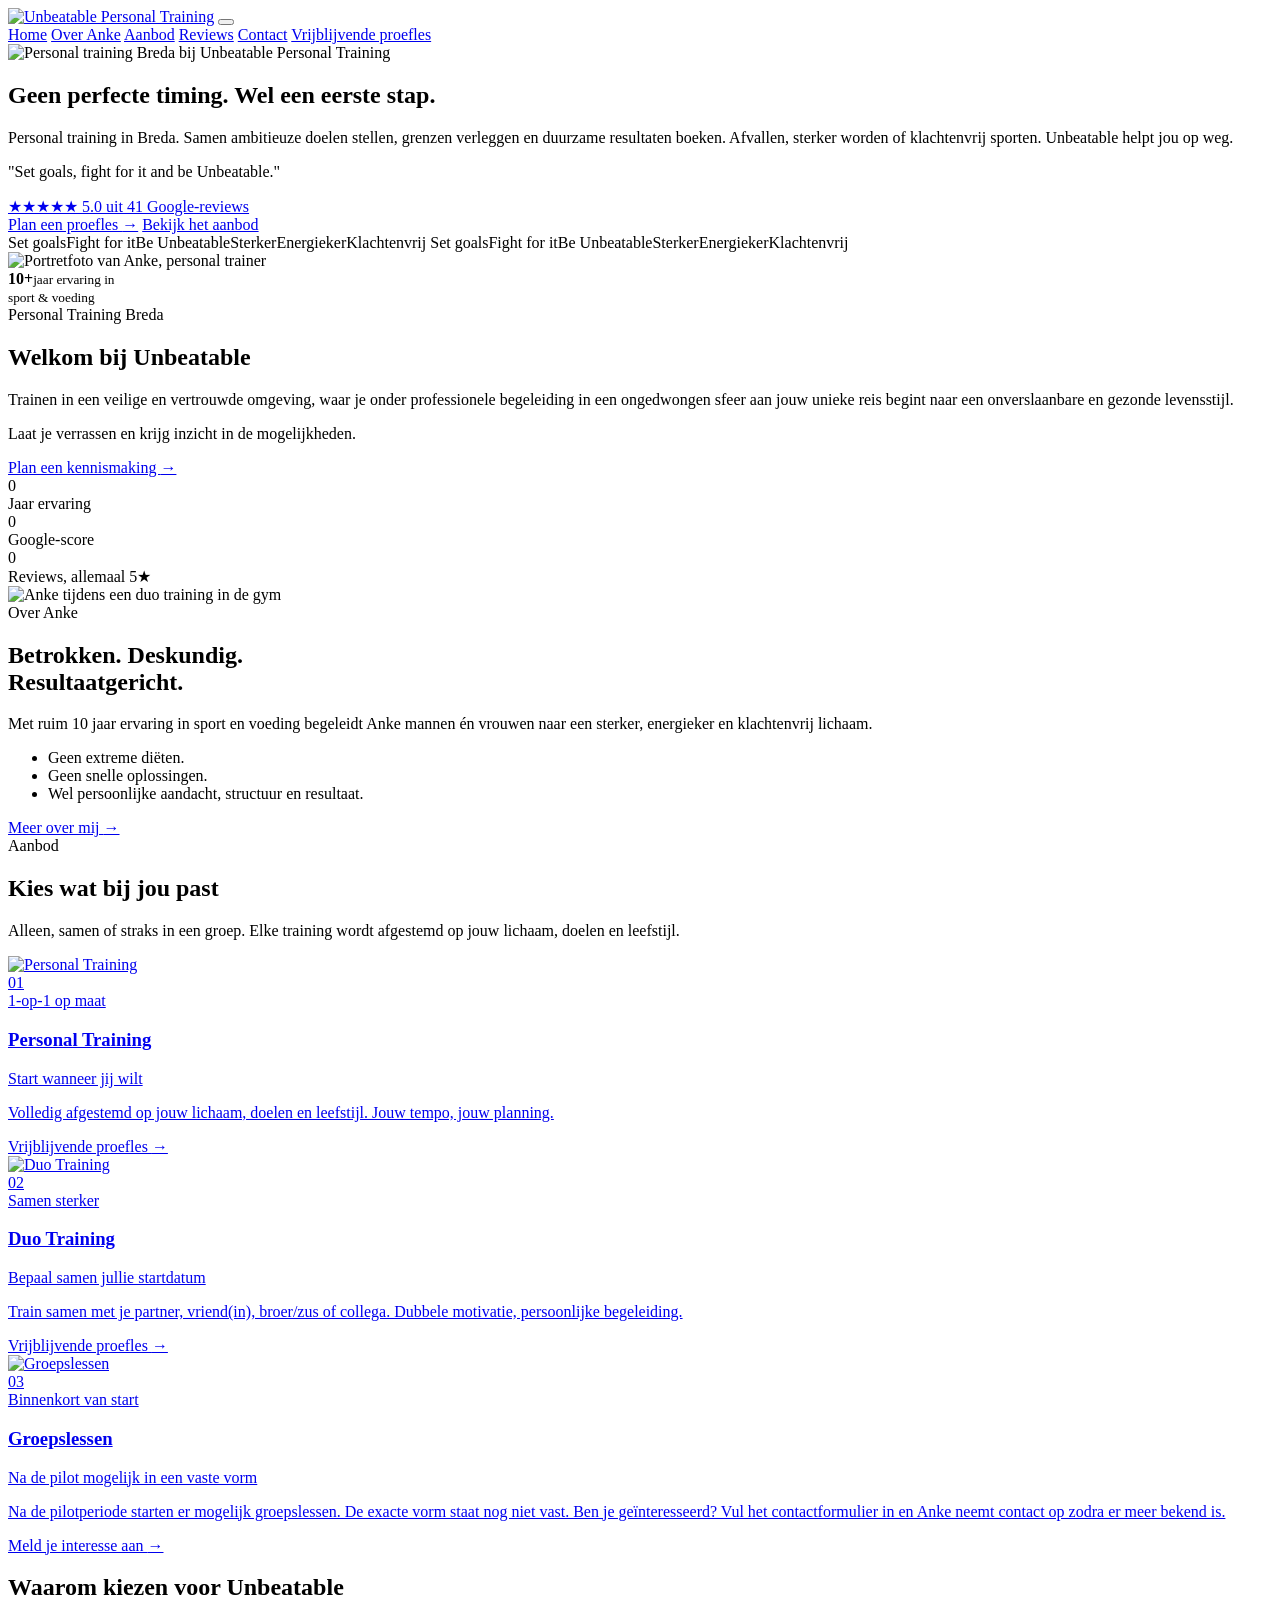
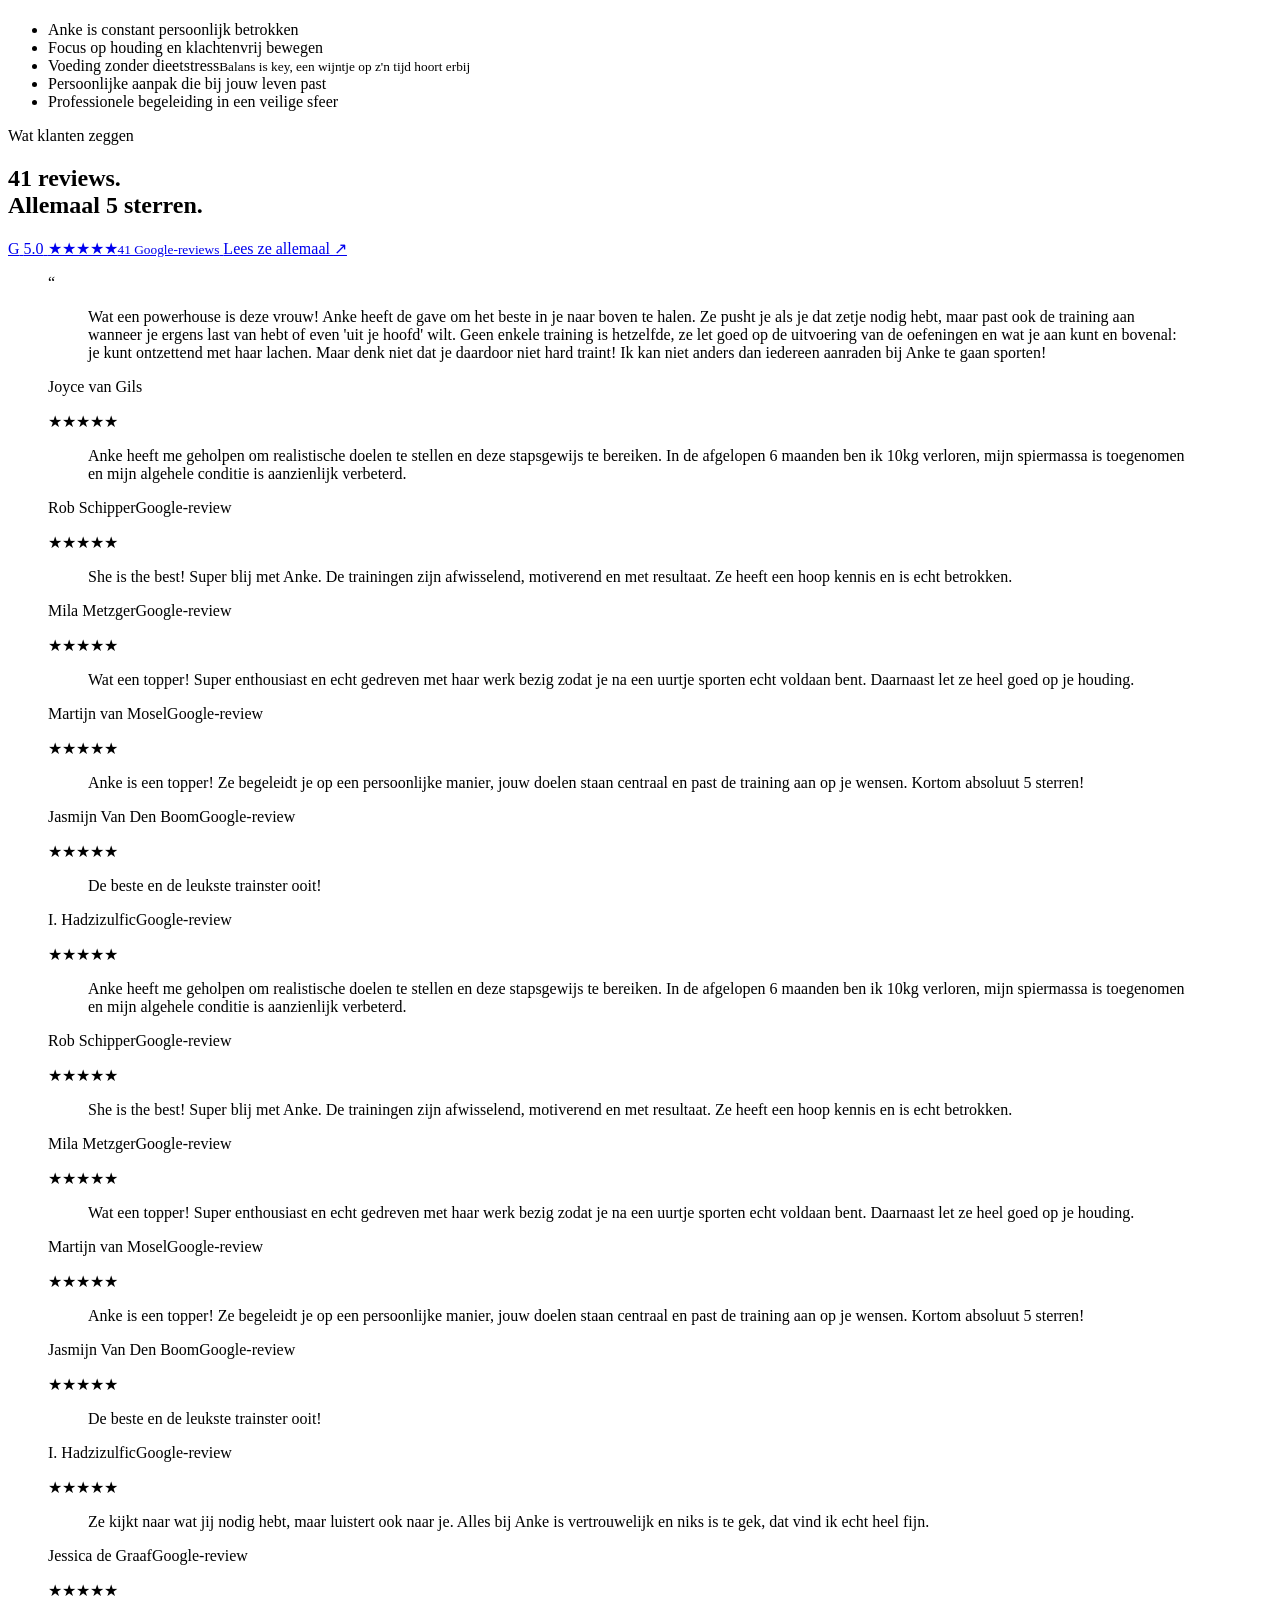
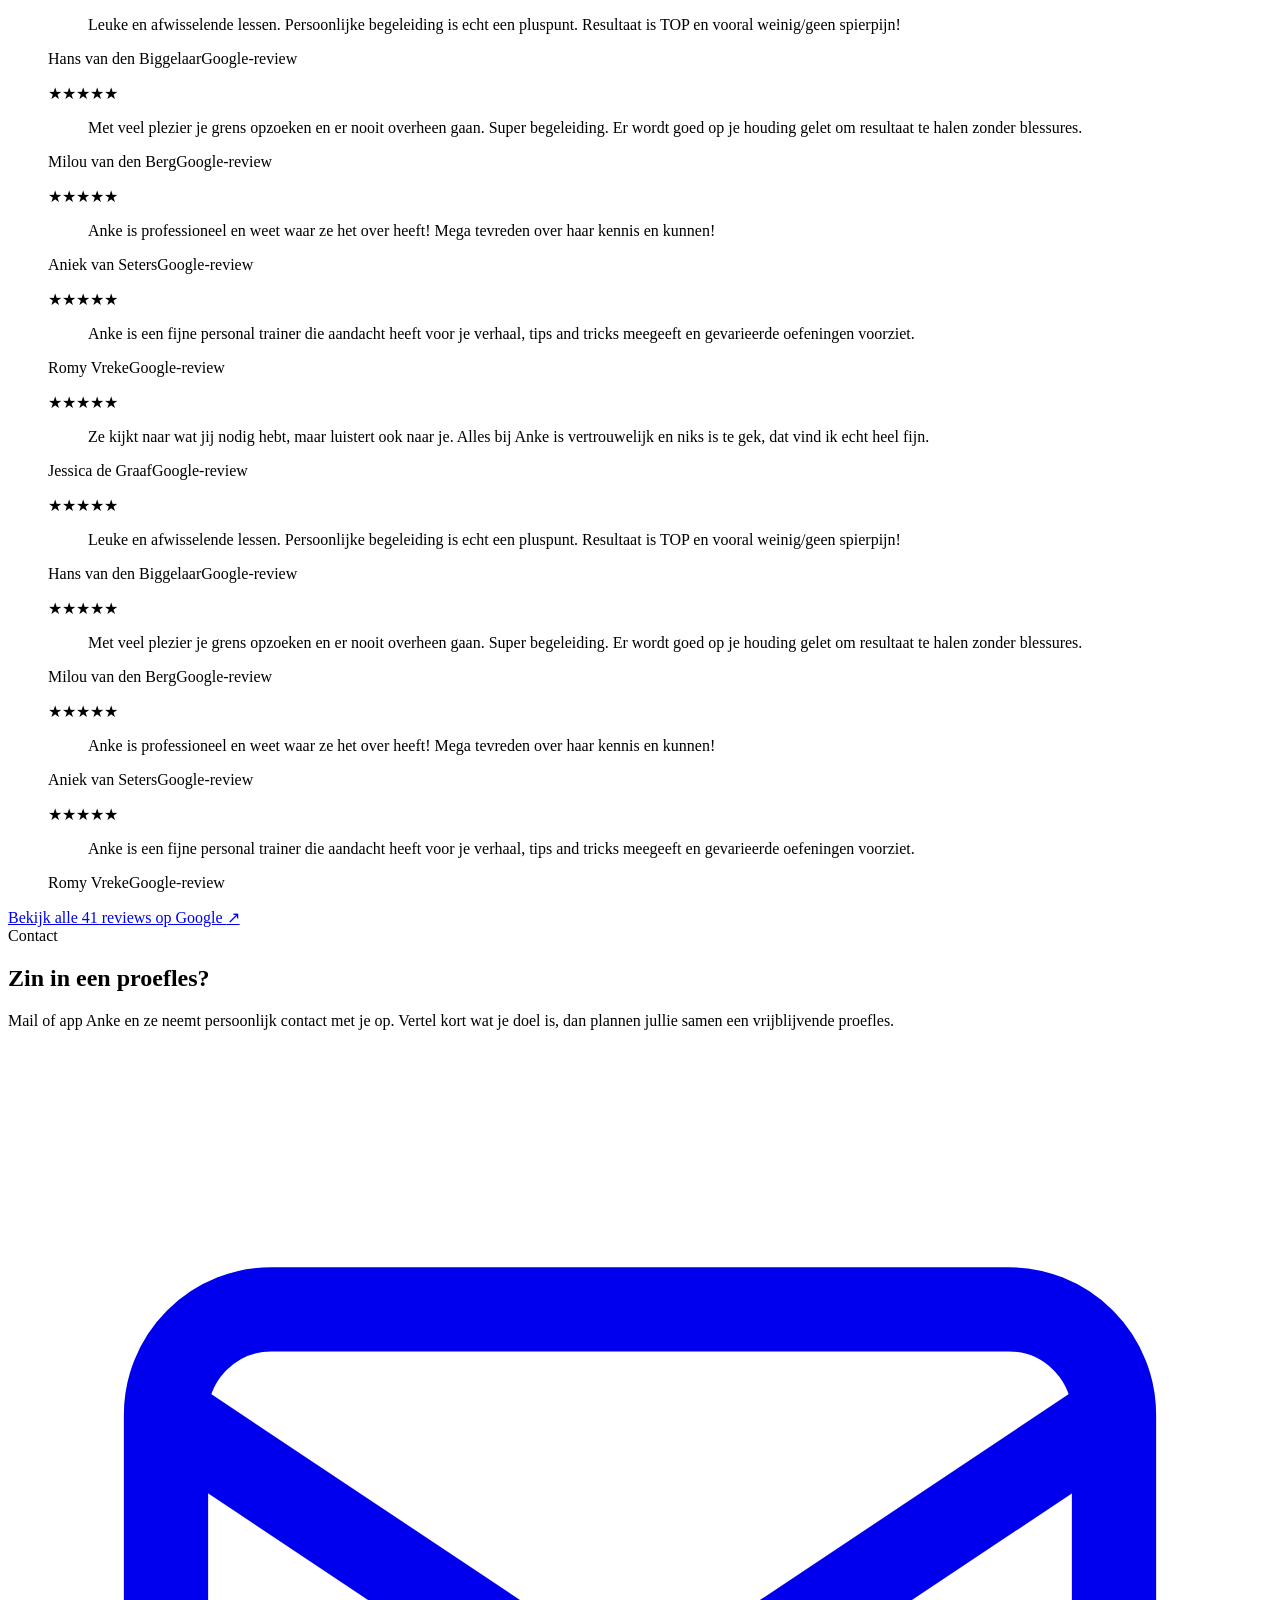
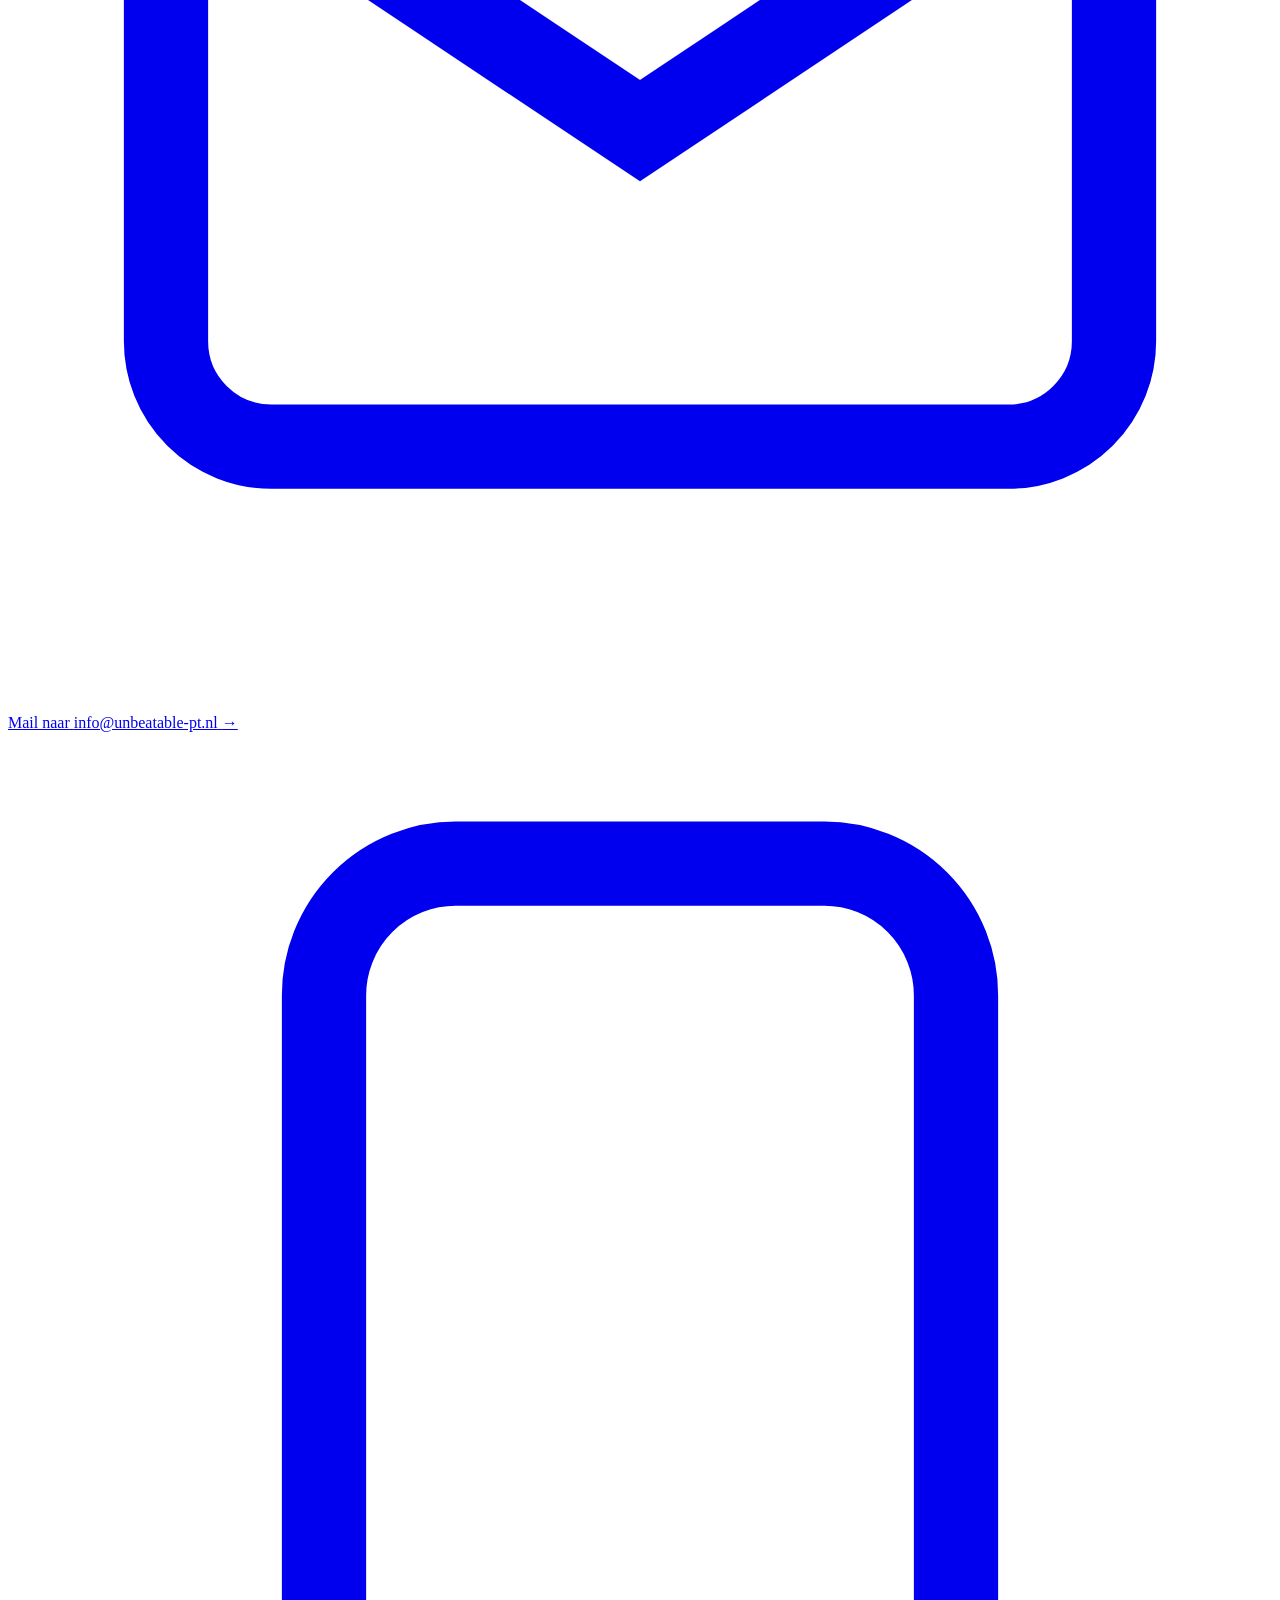
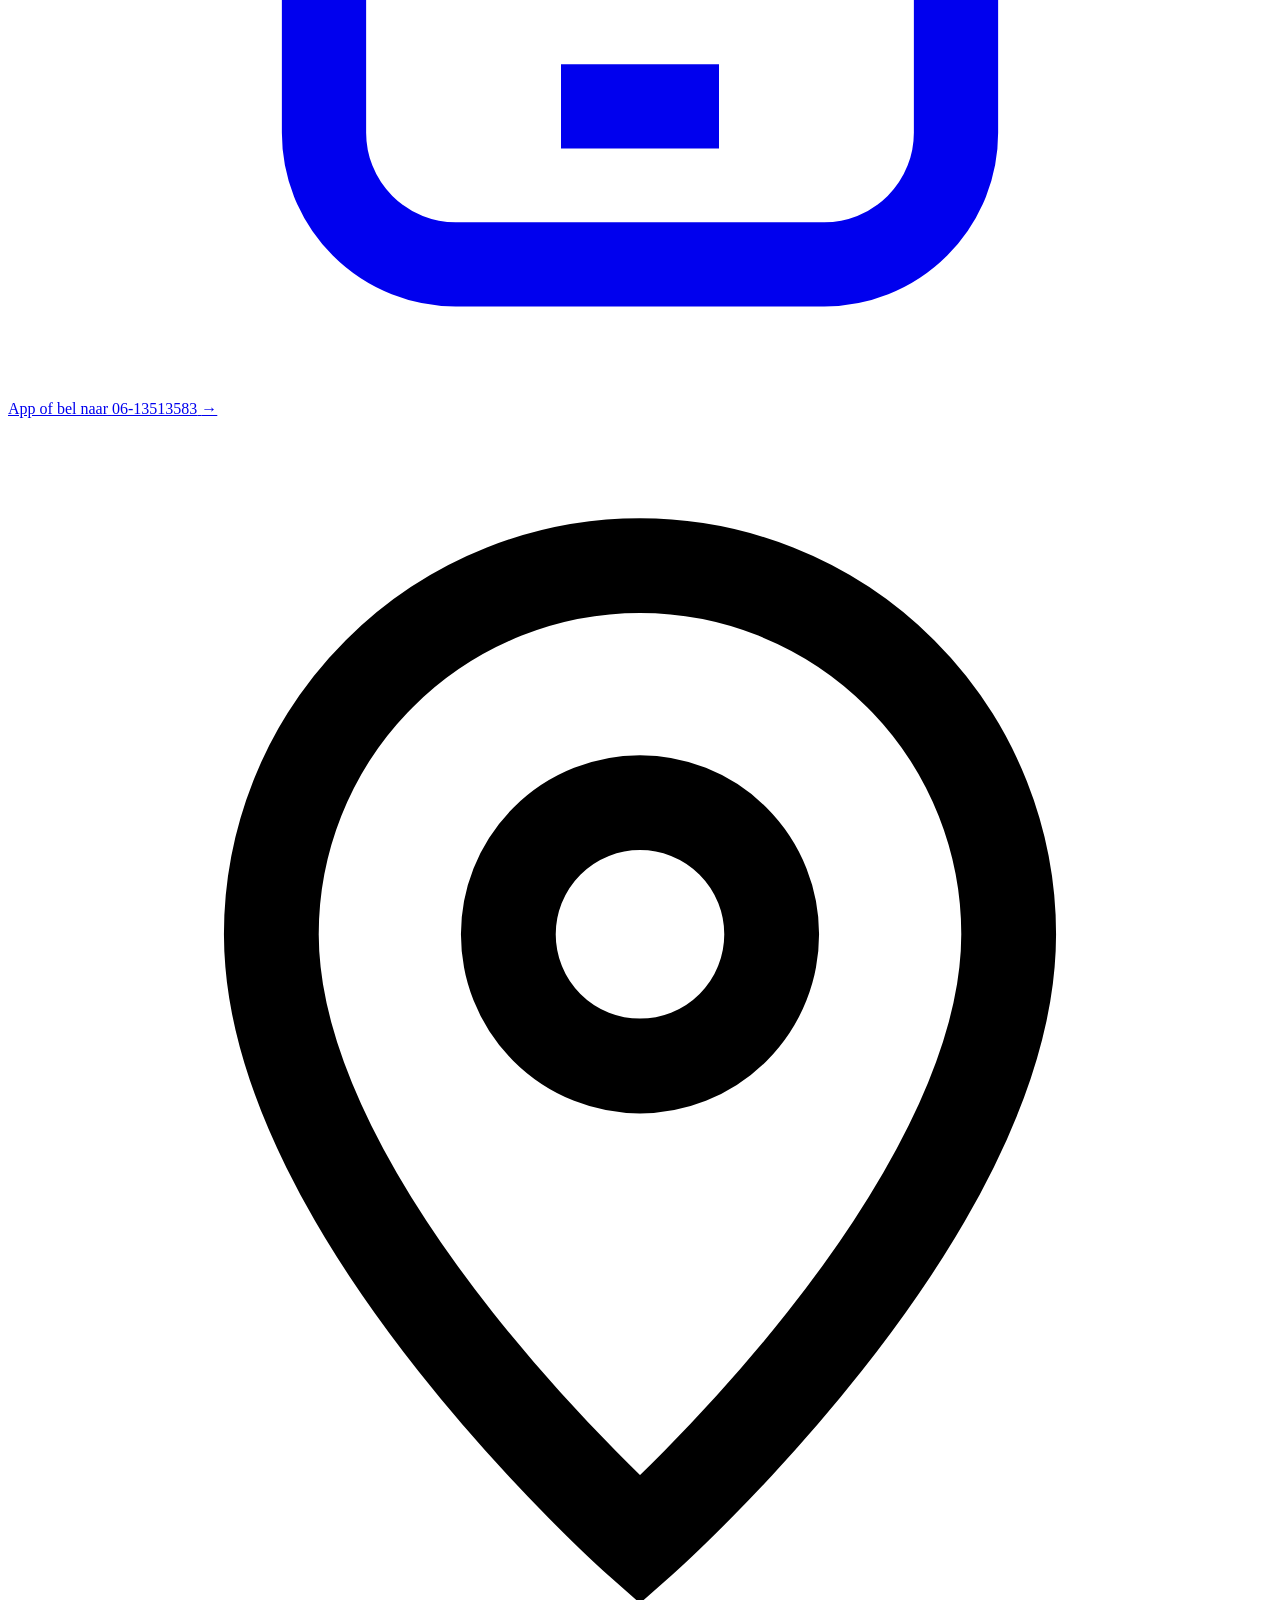
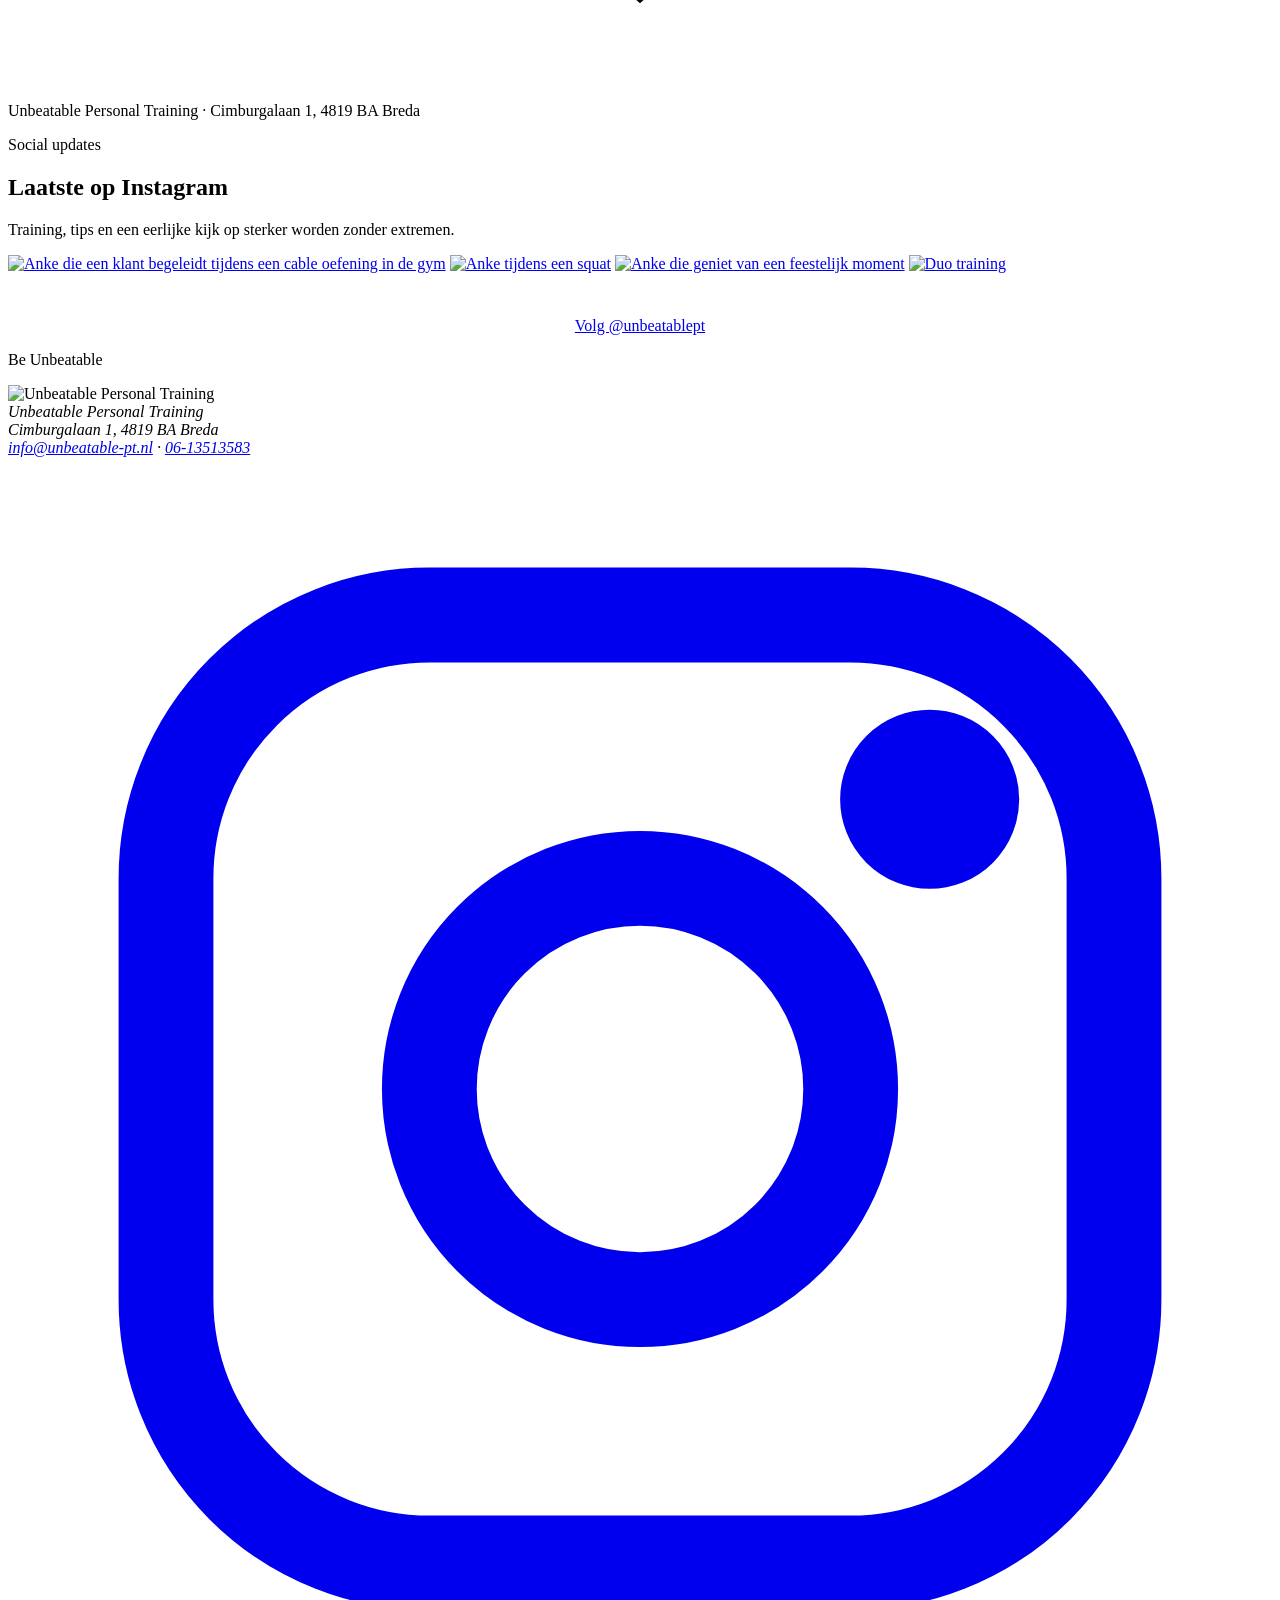
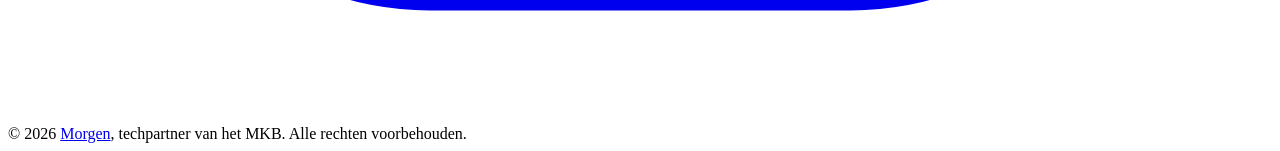
==== index.html @ 2d78e93b "Nieuwe website: HTML-versie van unbeatable-pt.nl" ====
<!doctype html>
<html lang="nl">
<head>
  <meta charset="utf-8">
  <meta name="viewport" content="width=device-width, initial-scale=1">
  <title>Unbeatable | Personal Training Breda</title>
  <meta name="description" content="Persoonlijke begeleiding voor mensen die sterker, energieker en klachtenvrij willen leven. Ontdek personal training bij Anke – Unbeatable PT.">
  <meta property="og:title" content="Unbeatable | Personal Training Breda">
  <meta property="og:description" content="Persoonlijke begeleiding voor mensen die sterker, energieker en klachtenvrij willen leven. Ontdek personal training bij Anke – Unbeatable PT.">
  <meta property="og:type" content="website">
  <meta property="og:image" content="assets/anke-squat.jpg">
  <meta name="twitter:card" content="summary_large_image">
  <link rel="icon" href="assets/logo.png">
  <link rel="preconnect" href="https://fonts.googleapis.com">
  <link rel="preconnect" href="https://fonts.gstatic.com" crossorigin>
  <link href="https://fonts.googleapis.com/css2?family=Bebas+Neue&family=Nunito+Sans:wght@400;600;700;800&display=swap" rel="stylesheet">
  <link rel="stylesheet" href="css/style.css">
  <script type="application/ld+json">
  {"@context":"https://schema.org","@type":"HealthClub","name":"Unbeatable Personal Training","address":{"@type":"PostalAddress","streetAddress":"Cimburgalaan 1","postalCode":"4819 BA","addressLocality":"Breda","addressCountry":"NL"},"email":"info@unbeatable-pt.nl","telephone":"+31613513583","url":"https://unbeatable-pt.nl","aggregateRating":{"@type":"AggregateRating","ratingValue":"5.0","reviewCount":"41"}}
  </script>
</head>
<body>
  <div class="progress" aria-hidden="true"></div>

  <!-- ===== HEADER ===== -->
  <header class="header">
    <div class="wrap">
      <a href="#home" class="logo"><img src="assets/logo.png" alt="Unbeatable Personal Training"></a>
      <button class="menu-toggle" aria-label="Menu" aria-expanded="false"><span></span><span></span><span></span></button>
      <nav class="nav">
        <a href="#home">Home</a>
        <a href="over-anke.html">Over Anke</a>
        <a href="#aanbod">Aanbod</a>
        <a href="#reviews">Reviews</a>
        <a href="#contact">Contact</a>
        <a href="#contact" class="btn">Vrijblijvende proefles</a>
      </nav>
    </div>
  </header>

  <main>
    <!-- ===== HERO ===== -->
    <section class="hero" id="home">
      <div class="hero__bg"><img src="assets/anke-squat.jpg" alt="Personal training Breda bij Unbeatable Personal Training"></div>
      <div class="wrap">
        <h1>
          <span class="line"><span>Geen perfecte timing.</span></span>
          <span class="line"><span class="gold-text">Wel een eerste stap.</span></span>
        </h1>
        <p class="lead fade-in d1">Personal training in Breda. Samen ambitieuze doelen stellen, grenzen verleggen en duurzame resultaten boeken. Afvallen, sterker worden of klachtenvrij sporten. Unbeatable helpt jou op weg.</p>
        <p class="quote fade-in d2">"Set goals, fight for it and be Unbeatable."</p>
        <a class="hero__rating fade-in d3" href="#reviews"><span class="stars">★★★★★</span> 5.0 uit 41 Google-reviews</a>
        <div class="hero__cta fade-in d3">
          <a href="#contact" class="btn">Plan een proefles <span class="arrow">→</span></a>
          <a href="#aanbod" class="btn btn--ghost">Bekijk het aanbod</a>
        </div>
      </div>
      <span class="scroll-hint" aria-hidden="true"></span>
    </section>

    <!-- ===== LOPENDE BAND ===== -->
    <div class="marquee" aria-hidden="true">
      <div class="marquee__track">
        <span>Set goals</span><span>Fight for it</span><span>Be Unbeatable</span><span>Sterker</span><span>Energieker</span><span>Klachtenvrij</span>
        <span>Set goals</span><span>Fight for it</span><span>Be Unbeatable</span><span>Sterker</span><span>Energieker</span><span>Klachtenvrij</span>
      </div>
    </div>

    <!-- ===== WELKOM ===== -->
    <section>
      <div class="wrap split">
        <div class="split__media reveal">
          <div class="frame"><img src="assets/anke-begeleiding.jpg" alt="Portretfoto van Anke, personal trainer" data-parallax></div>
          <div class="badge"><strong>10+</strong><small>jaar ervaring in<br>sport &amp; voeding</small></div>
        </div>
        <div class="prose reveal" data-delay="1">
          <span class="eyebrow">Personal Training Breda</span>
          <h2>Welkom bij <span class="gold-text">Unbeatable</span></h2>
          <p class="big">Trainen in een veilige en vertrouwde omgeving, waar je onder professionele begeleiding in een ongedwongen sfeer aan jouw unieke reis begint naar een onverslaanbare en gezonde levensstijl.</p>
          <p>Laat je verrassen en krijg inzicht in de mogelijkheden.</p>
          <a href="#contact" class="btn" style="margin-top:1rem">Plan een kennismaking <span class="arrow">→</span></a>
        </div>
      </div>
    </section>

    <!-- ===== CIJFERS ===== -->
    <div class="wrap">
      <div class="stats reveal">
        <div class="stat"><div class="num gold-text" data-count="10" data-suffix="+">0</div><div class="lbl">Jaar ervaring</div></div>
        <div class="stat"><div class="num gold-text" data-count="5.0">0</div><div class="lbl">Google-score</div></div>
        <div class="stat"><div class="num gold-text" data-count="41">0</div><div class="lbl">Reviews, allemaal 5★</div></div>
      </div>
    </div>

    <!-- ===== OVER ANKE (kort) ===== -->
    <section id="over-anke">
      <div class="wrap split split--reverse">
        <div class="split__media reveal">
          <div class="frame"><img src="assets/anke-training-duo.jpg" alt="Anke tijdens een duo training in de gym" data-parallax></div>
        </div>
        <div class="prose reveal" data-delay="1">
          <span class="eyebrow">Over Anke</span>
          <h2>Betrokken. Deskundig.<br><span class="gold-text">Resultaatgericht.</span></h2>
          <p class="big">Met ruim 10 jaar ervaring in sport en voeding begeleidt Anke mannen én vrouwen naar een sterker, energieker en klachtenvrij lichaam.</p>
          <ul class="stack-lines">
            <li class="no">Geen extreme diëten.</li>
            <li class="no">Geen snelle oplossingen.</li>
            <li class="yes">Wel persoonlijke aandacht, structuur en resultaat.</li>
          </ul>
          <a href="over-anke.html" class="btn btn--ghost">Meer over mij <span class="arrow">→</span></a>
        </div>
      </div>
    </section>

    <!-- ===== AANBOD ===== -->
    <section id="aanbod" style="padding-top:0">
      <div class="wrap">
        <div class="section-head reveal">
          <div>
            <span class="eyebrow">Aanbod</span>
            <h2>Kies wat bij <span class="gold-text">jou</span> past</h2>
          </div>
          <p>Alleen, samen of straks in een groep. Elke training wordt afgestemd op jouw lichaam, doelen en leefstijl.</p>
        </div>
        <div class="cards">
          <a href="#contact" class="card reveal">
            <div class="card__img"><img src="assets/anke-training-duo.jpg" alt="Personal Training"></div>
            <span class="card__num">01</span>
            <div class="card__body">
              <span class="card__tag">1-op-1 op maat</span>
              <h3>Personal Training</h3>
              <p class="meta">Start wanneer jij wilt</p>
              <p class="desc">Volledig afgestemd op jouw lichaam, doelen en leefstijl. Jouw tempo, jouw planning.</p>
              <span class="link">Vrijblijvende proefles <span class="arrow">→</span></span>
            </div>
          </a>
          <a href="#contact" class="card reveal" data-delay="1">
            <div class="card__img"><img src="assets/duo-training.jpg" alt="Duo Training"></div>
            <span class="card__num">02</span>
            <div class="card__body">
              <span class="card__tag">Samen sterker</span>
              <h3>Duo Training</h3>
              <p class="meta">Bepaal samen jullie startdatum</p>
              <p class="desc">Train samen met je partner, vriend(in), broer/zus of collega. Dubbele motivatie, persoonlijke begeleiding.</p>
              <span class="link">Vrijblijvende proefles <span class="arrow">→</span></span>
            </div>
          </a>
          <a href="#contact" class="card reveal" data-delay="2">
            <div class="card__img"><img src="assets/fun-training.jpg" alt="Groepslessen"></div>
            <span class="card__num">03</span>
            <div class="card__body">
              <span class="card__tag card__tag--soon">Binnenkort van start</span>
              <h3>Groepslessen</h3>
              <p class="meta">Na de pilot mogelijk in een vaste vorm</p>
              <p class="desc">Na de pilotperiode starten er mogelijk groepslessen. De exacte vorm staat nog niet vast. Ben je geïnteresseerd? Vul het contactformulier in en Anke neemt contact op zodra er meer bekend is.</p>
              <span class="link">Meld je interesse aan <span class="arrow">→</span></span>
            </div>
          </a>
        </div>
      </div>
    </section>

    <!-- ===== WAAROM ===== -->
    <section class="why" id="waarom">
      <div class="wrap why-grid">
        <h2 class="reveal">Waarom kiezen voor <span class="gold-text">Unbeatable</span></h2>
        <ul class="why-list">
          <li class="reveal">Anke is constant persoonlijk betrokken</li>
          <li class="reveal">Focus op houding en klachtenvrij bewegen</li>
          <li class="reveal">Voeding zonder dieetstress<small>Balans is key, een wijntje op z'n tijd hoort erbij</small></li>
          <li class="reveal">Persoonlijke aanpak die bij jouw leven past</li>
          <li class="reveal">Professionele begeleiding in een veilige sfeer</li>
        </ul>
      </div>
    </section>

    <!-- ===== REVIEWS =====
         Alle reviews komen van Google. Nieuwe review toevoegen? Kopieer een <figure class="rcard">-blok. -->
    <section class="review" id="reviews">
      <div class="wrap">
        <div class="review__head reveal">
          <div>
            <span class="eyebrow">Wat klanten zeggen</span>
            <h2>41 reviews.<br><span class="gold-text">Allemaal 5 sterren.</span></h2>
          </div>
          <a class="gscore" href="https://www.google.com/maps/place/Unbeatable+-+Personal+Trainer+Breda/@51.5718895,4.7748807,19z/data=!4m17!1m8!3m7!1s0x47c6a0316013e40b:0xa845c5c8faf62fae!2sCimburgalaan+1,+4819+BA+Breda!3b1!8m2!3d51.5720175!4d4.7755868!16s%2Fg%2F11sv88lg5r!3m7!1s0x47c69fe238f541e1:0x787ae90b19be163!8m2!3d51.5720211!4d4.775589!9m1!1b1!16s%2Fg%2F11qpjg2d5p?entry=ttu" target="_blank" rel="noopener">
            <span class="gscore__g" aria-hidden="true">G</span>
            <span class="gscore__num">5.0</span>
            <span><span class="stars">★★★★★</span><small>41 Google-reviews</small></span>
            <span class="gscore__cta">Lees ze allemaal <span class="arrow">↗</span></span>
          </a>
        </div>

        <figure class="featured reveal">
          <div class="review__mark" aria-hidden="true">“</div>
          <blockquote><span class="hl">Wat een powerhouse is deze vrouw!</span> Anke heeft de gave om het beste in je naar boven te halen. Ze pusht je als je dat zetje nodig hebt, maar past ook de training aan wanneer je ergens last van hebt of even 'uit je hoofd' wilt. Geen enkele training is hetzelfde, ze let goed op de uitvoering van de oefeningen en wat je aan kunt en bovenal: je kunt ontzettend met haar lachen. Maar denk niet dat je daardoor niet hard traint! <span class="hl">Ik kan niet anders dan iedereen aanraden bij Anke te gaan sporten!</span></blockquote>
          <figcaption>Joyce van Gils</figcaption>
        </figure>
      </div>

      <div class="rtrack"><div class="rtrack__inner">
<figure class="rcard"><div class="stars">★★★★★</div><blockquote>Anke heeft me geholpen om realistische doelen te stellen en deze stapsgewijs te bereiken. In de afgelopen 6 maanden ben ik 10kg verloren, mijn spiermassa is toegenomen en mijn algehele conditie is aanzienlijk verbeterd.</blockquote><figcaption>Rob Schipper<span>Google-review</span></figcaption></figure>
<figure class="rcard"><div class="stars">★★★★★</div><blockquote>She is the best! Super blij met Anke. De trainingen zijn afwisselend, motiverend en met resultaat. Ze heeft een hoop kennis en is echt betrokken.</blockquote><figcaption>Mila Metzger<span>Google-review</span></figcaption></figure>
<figure class="rcard"><div class="stars">★★★★★</div><blockquote>Wat een topper! Super enthousiast en echt gedreven met haar werk bezig zodat je na een uurtje sporten echt voldaan bent. Daarnaast let ze heel goed op je houding.</blockquote><figcaption>Martijn van Mosel<span>Google-review</span></figcaption></figure>
<figure class="rcard"><div class="stars">★★★★★</div><blockquote>Anke is een topper! Ze begeleidt je op een persoonlijke manier, jouw doelen staan centraal en past de training aan op je wensen. Kortom absoluut 5 sterren!</blockquote><figcaption>Jasmijn Van Den Boom<span>Google-review</span></figcaption></figure>
<figure class="rcard"><div class="stars">★★★★★</div><blockquote>De beste en de leukste trainster ooit!</blockquote><figcaption>I. Hadzizulfic<span>Google-review</span></figcaption></figure>
<figure aria-hidden="true" class="rcard"><div class="stars">★★★★★</div><blockquote>Anke heeft me geholpen om realistische doelen te stellen en deze stapsgewijs te bereiken. In de afgelopen 6 maanden ben ik 10kg verloren, mijn spiermassa is toegenomen en mijn algehele conditie is aanzienlijk verbeterd.</blockquote><figcaption>Rob Schipper<span>Google-review</span></figcaption></figure>
<figure aria-hidden="true" class="rcard"><div class="stars">★★★★★</div><blockquote>She is the best! Super blij met Anke. De trainingen zijn afwisselend, motiverend en met resultaat. Ze heeft een hoop kennis en is echt betrokken.</blockquote><figcaption>Mila Metzger<span>Google-review</span></figcaption></figure>
<figure aria-hidden="true" class="rcard"><div class="stars">★★★★★</div><blockquote>Wat een topper! Super enthousiast en echt gedreven met haar werk bezig zodat je na een uurtje sporten echt voldaan bent. Daarnaast let ze heel goed op je houding.</blockquote><figcaption>Martijn van Mosel<span>Google-review</span></figcaption></figure>
<figure aria-hidden="true" class="rcard"><div class="stars">★★★★★</div><blockquote>Anke is een topper! Ze begeleidt je op een persoonlijke manier, jouw doelen staan centraal en past de training aan op je wensen. Kortom absoluut 5 sterren!</blockquote><figcaption>Jasmijn Van Den Boom<span>Google-review</span></figcaption></figure>
<figure aria-hidden="true" class="rcard"><div class="stars">★★★★★</div><blockquote>De beste en de leukste trainster ooit!</blockquote><figcaption>I. Hadzizulfic<span>Google-review</span></figcaption></figure>
</div></div>
      <div class="rtrack rtrack--rev"><div class="rtrack__inner">
<figure class="rcard"><div class="stars">★★★★★</div><blockquote>Ze kijkt naar wat jij nodig hebt, maar luistert ook naar je. Alles bij Anke is vertrouwelijk en niks is te gek, dat vind ik echt heel fijn.</blockquote><figcaption>Jessica de Graaf<span>Google-review</span></figcaption></figure>
<figure class="rcard"><div class="stars">★★★★★</div><blockquote>Leuke en afwisselende lessen. Persoonlijke begeleiding is echt een pluspunt. Resultaat is TOP en vooral weinig/geen spierpijn!</blockquote><figcaption>Hans van den Biggelaar<span>Google-review</span></figcaption></figure>
<figure class="rcard"><div class="stars">★★★★★</div><blockquote>Met veel plezier je grens opzoeken en er nooit overheen gaan. Super begeleiding. Er wordt goed op je houding gelet om resultaat te halen zonder blessures.</blockquote><figcaption>Milou van den Berg<span>Google-review</span></figcaption></figure>
<figure class="rcard"><div class="stars">★★★★★</div><blockquote>Anke is professioneel en weet waar ze het over heeft! Mega tevreden over haar kennis en kunnen!</blockquote><figcaption>Aniek van Seters<span>Google-review</span></figcaption></figure>
<figure class="rcard"><div class="stars">★★★★★</div><blockquote>Anke is een fijne personal trainer die aandacht heeft voor je verhaal, tips and tricks meegeeft en gevarieerde oefeningen voorziet.</blockquote><figcaption>Romy Vreke<span>Google-review</span></figcaption></figure>
<figure aria-hidden="true" class="rcard"><div class="stars">★★★★★</div><blockquote>Ze kijkt naar wat jij nodig hebt, maar luistert ook naar je. Alles bij Anke is vertrouwelijk en niks is te gek, dat vind ik echt heel fijn.</blockquote><figcaption>Jessica de Graaf<span>Google-review</span></figcaption></figure>
<figure aria-hidden="true" class="rcard"><div class="stars">★★★★★</div><blockquote>Leuke en afwisselende lessen. Persoonlijke begeleiding is echt een pluspunt. Resultaat is TOP en vooral weinig/geen spierpijn!</blockquote><figcaption>Hans van den Biggelaar<span>Google-review</span></figcaption></figure>
<figure aria-hidden="true" class="rcard"><div class="stars">★★★★★</div><blockquote>Met veel plezier je grens opzoeken en er nooit overheen gaan. Super begeleiding. Er wordt goed op je houding gelet om resultaat te halen zonder blessures.</blockquote><figcaption>Milou van den Berg<span>Google-review</span></figcaption></figure>
<figure aria-hidden="true" class="rcard"><div class="stars">★★★★★</div><blockquote>Anke is professioneel en weet waar ze het over heeft! Mega tevreden over haar kennis en kunnen!</blockquote><figcaption>Aniek van Seters<span>Google-review</span></figcaption></figure>
<figure aria-hidden="true" class="rcard"><div class="stars">★★★★★</div><blockquote>Anke is een fijne personal trainer die aandacht heeft voor je verhaal, tips and tricks meegeeft en gevarieerde oefeningen voorziet.</blockquote><figcaption>Romy Vreke<span>Google-review</span></figcaption></figure>
</div></div>

      <div class="wrap review__cta reveal">
        <a class="btn" href="https://www.google.com/maps/place/Unbeatable+-+Personal+Trainer+Breda/@51.5718895,4.7748807,19z/data=!4m17!1m8!3m7!1s0x47c6a0316013e40b:0xa845c5c8faf62fae!2sCimburgalaan+1,+4819+BA+Breda!3b1!8m2!3d51.5720175!4d4.7755868!16s%2Fg%2F11sv88lg5r!3m7!1s0x47c69fe238f541e1:0x787ae90b19be163!8m2!3d51.5720211!4d4.775589!9m1!1b1!16s%2Fg%2F11qpjg2d5p?entry=ttu" target="_blank" rel="noopener">Bekijk alle 41 reviews op Google <span class="arrow">↗</span></a>
      </div>
    </section>

    <!-- ===== CONTACT =====
         Proefles aanvragen gaat via mail of app. Pas hier het mailadres of nummer aan als dat verandert. -->
    <section class="contact" id="contact">
      <div class="wrap">
        <div class="contact-head reveal">
          <span class="eyebrow">Contact</span>
          <h2>Zin in een <span class="gold-text">proefles?</span></h2>
          <p>Mail of app Anke en ze neemt persoonlijk contact met je op. Vertel kort wat je doel is, dan plannen jullie samen een vrijblijvende proefles.</p>
        </div>
        <div class="contact-tiles">
          <a class="ctile reveal" href="mailto:info@unbeatable-pt.nl?subject=Proefles%20Unbeatable">
            <svg viewBox="0 0 24 24" fill="none" stroke="currentColor" stroke-width="1.6"><rect x="3" y="5" width="18" height="14" rx="2"/><path d="m3 7 9 6 9-6"/></svg>
            <span class="ctile__label">Mail naar</span>
            <span class="ctile__value">info@unbeatable-pt.nl</span>
            <span class="ctile__arrow">→</span>
          </a>
          <a class="ctile reveal" data-delay="1" href="tel:+31613513583">
            <svg viewBox="0 0 24 24" fill="none" stroke="currentColor" stroke-width="1.6"><rect x="6" y="2.5" width="12" height="19" rx="2.5"/><path d="M10.5 18.5h3"/></svg>
            <span class="ctile__label">App of bel naar</span>
            <span class="ctile__value">06-13513583</span>
            <span class="ctile__arrow">→</span>
          </a>
        </div>
        <p class="contact-address reveal">
          <svg viewBox="0 0 24 24" fill="none" stroke="currentColor" stroke-width="1.8"><path d="M12 21s-7-6.2-7-11.5A7 7 0 0 1 19 9.5C19 14.8 12 21 12 21z"/><circle cx="12" cy="9.5" r="2.5"/></svg>
          Unbeatable Personal Training · Cimburgalaan 1, 4819 BA Breda
        </p>
      </div>
    </section>

    <!-- ===== INSTAGRAM ===== -->
    <section id="instagram">
      <div class="wrap">
        <div class="section-head reveal">
          <div>
            <span class="eyebrow">Social updates</span>
            <h2>Laatste op <span class="gold-text">Instagram</span></h2>
          </div>
          <p>Training, tips en een eerlijke kijk op sterker worden zonder extremen.</p>
        </div>
        <div class="insta-grid">
          <a class="insta-item reveal" data-label="Coaching" href="https://www.instagram.com/unbeatablept" target="_blank" rel="noopener"><img src="assets/instagram-motivatie.jpg" alt="Anke die een klant begeleidt tijdens een cable oefening in de gym" loading="lazy"></a>
          <a class="insta-item reveal" data-delay="1" data-label="Motivatie" href="https://www.instagram.com/unbeatablept" target="_blank" rel="noopener"><img src="assets/anke-squat.jpg" alt="Anke tijdens een squat" loading="lazy"></a>
          <a class="insta-item reveal" data-delay="2" data-label="Balans" href="https://www.instagram.com/unbeatablept" target="_blank" rel="noopener"><img src="assets/anke-champagne.jpg" alt="Anke die geniet van een feestelijk moment" loading="lazy"></a>
          <a class="insta-item reveal" data-delay="3" data-label="Samen" href="https://www.instagram.com/unbeatablept" target="_blank" rel="noopener"><img src="assets/duo-training.jpg" alt="Duo training" loading="lazy"></a>
        </div>
        <p style="text-align:center;margin-top:44px"><a class="btn btn--ghost" href="https://www.instagram.com/unbeatablept" target="_blank" rel="noopener">Volg @unbeatablept</a></p>
      </div>
    </section>
  </main>

  <!-- ===== FOOTER ===== -->
  <footer class="footer">
    <div class="wrap">
      <p class="footer__big" aria-hidden="true">Be Unbeatable</p>
      <div class="footer__row">
        <img src="assets/logo.png" alt="Unbeatable Personal Training">
        <address>
          Unbeatable Personal Training<br>
          Cimburgalaan 1, 4819 BA Breda<br>
          <a href="mailto:info@unbeatable-pt.nl">info@unbeatable-pt.nl</a> · <a href="tel:+31613513583">06-13513583</a>
        </address>
        <div class="socials">
          <a href="https://www.instagram.com/unbeatablept" target="_blank" rel="noopener" aria-label="Instagram"><svg viewBox="0 0 24 24" fill="none" stroke="currentColor" stroke-width="1.8"><rect x="3" y="3" width="18" height="18" rx="5"/><circle cx="12" cy="12" r="4"/><circle cx="17.5" cy="6.5" r=".8" fill="currentColor"/></svg></a>
        </div>
      </div>
      <div class="footer__bottom">© <span data-year>2026</span> <a href="https://morgencompany.com/" target="_blank" rel="noopener">Morgen</a>, techpartner van het MKB. Alle rechten voorbehouden.</div>
    </div>
  </footer>

  <script src="js/main.js"></script>
</body>
</html>
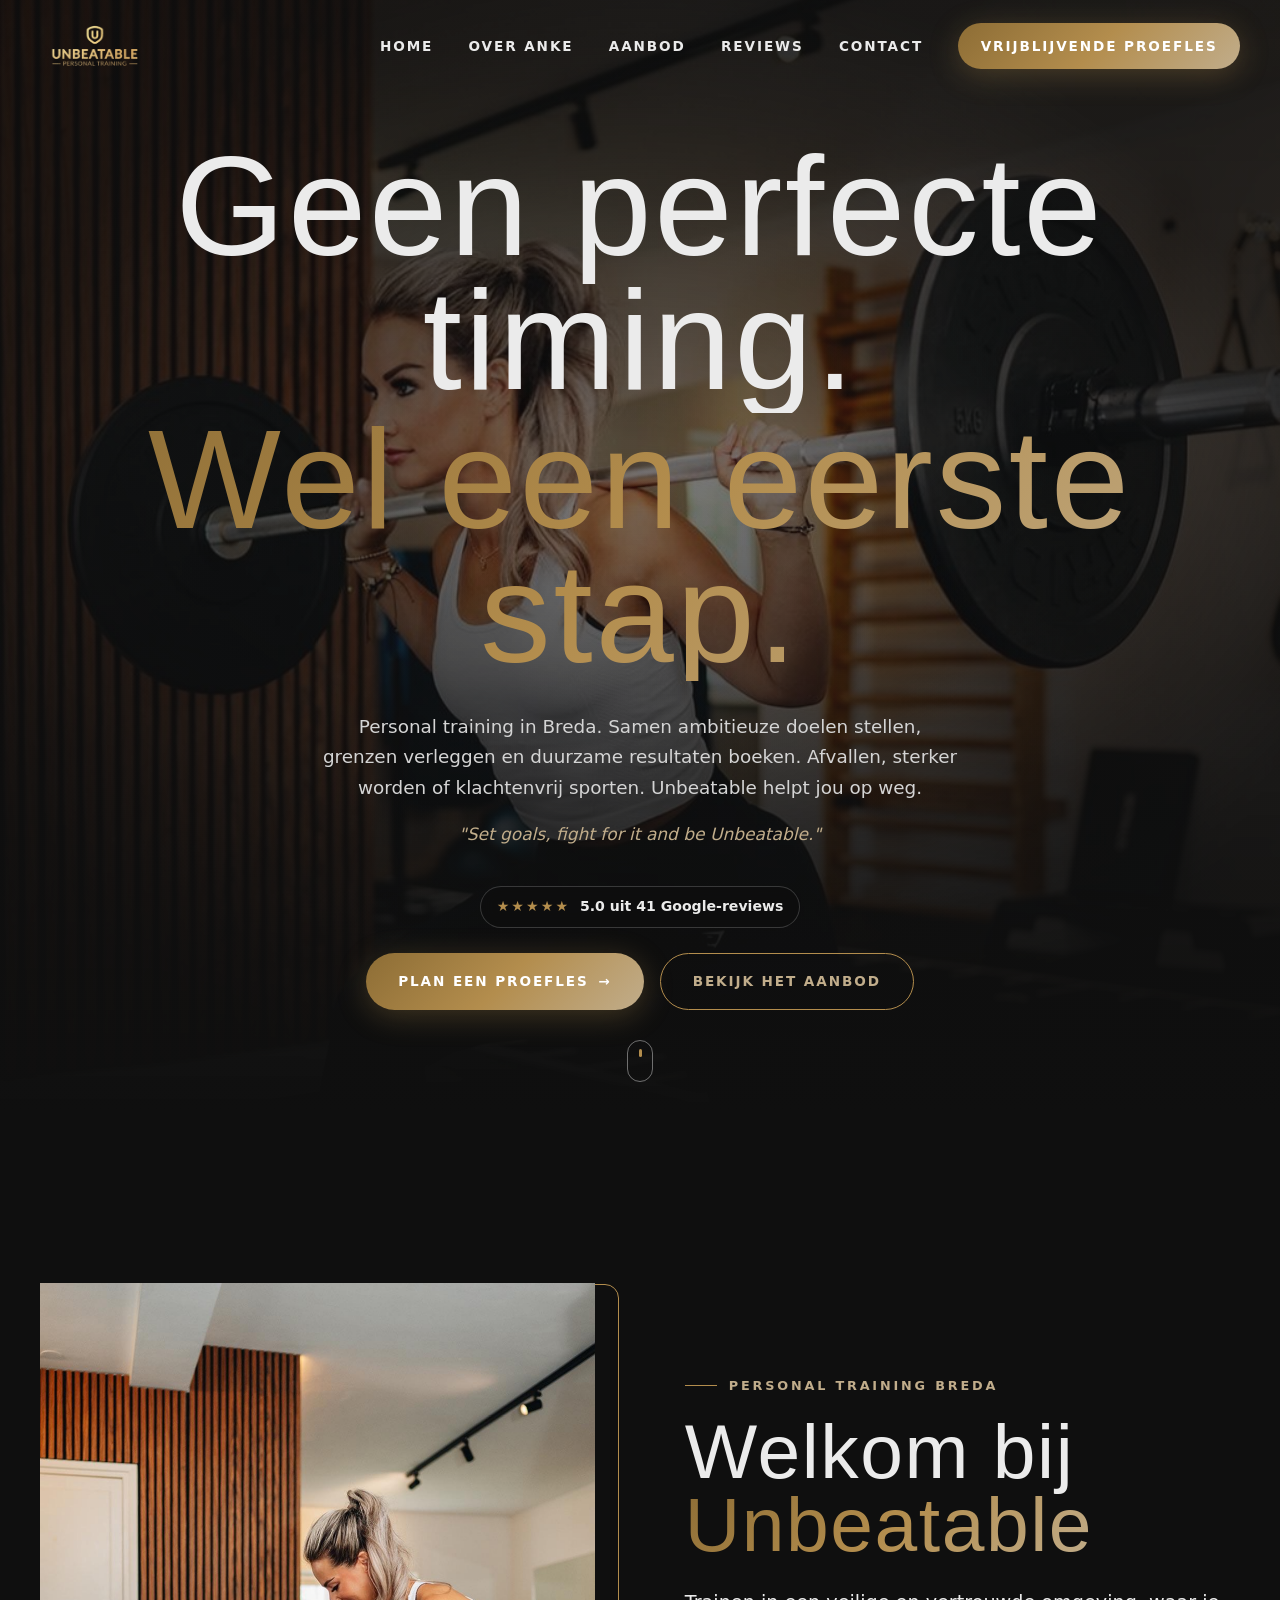
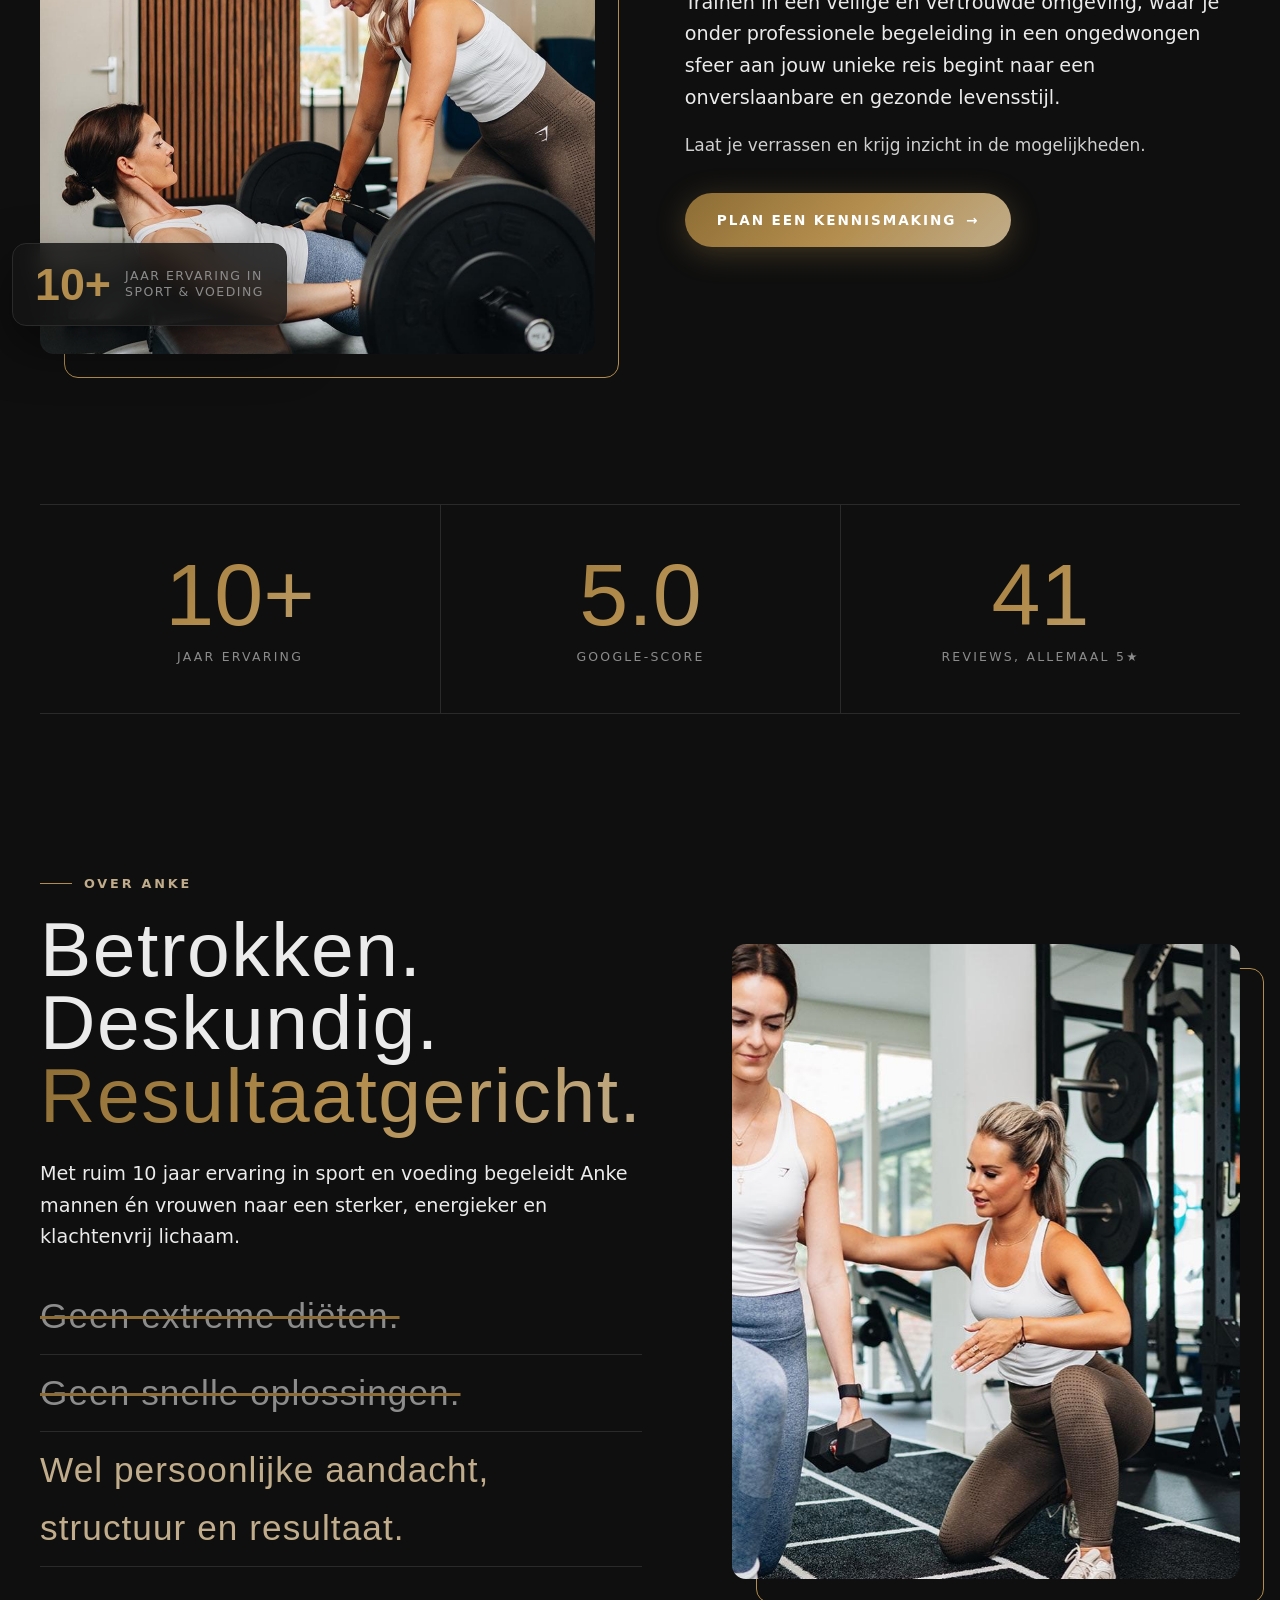
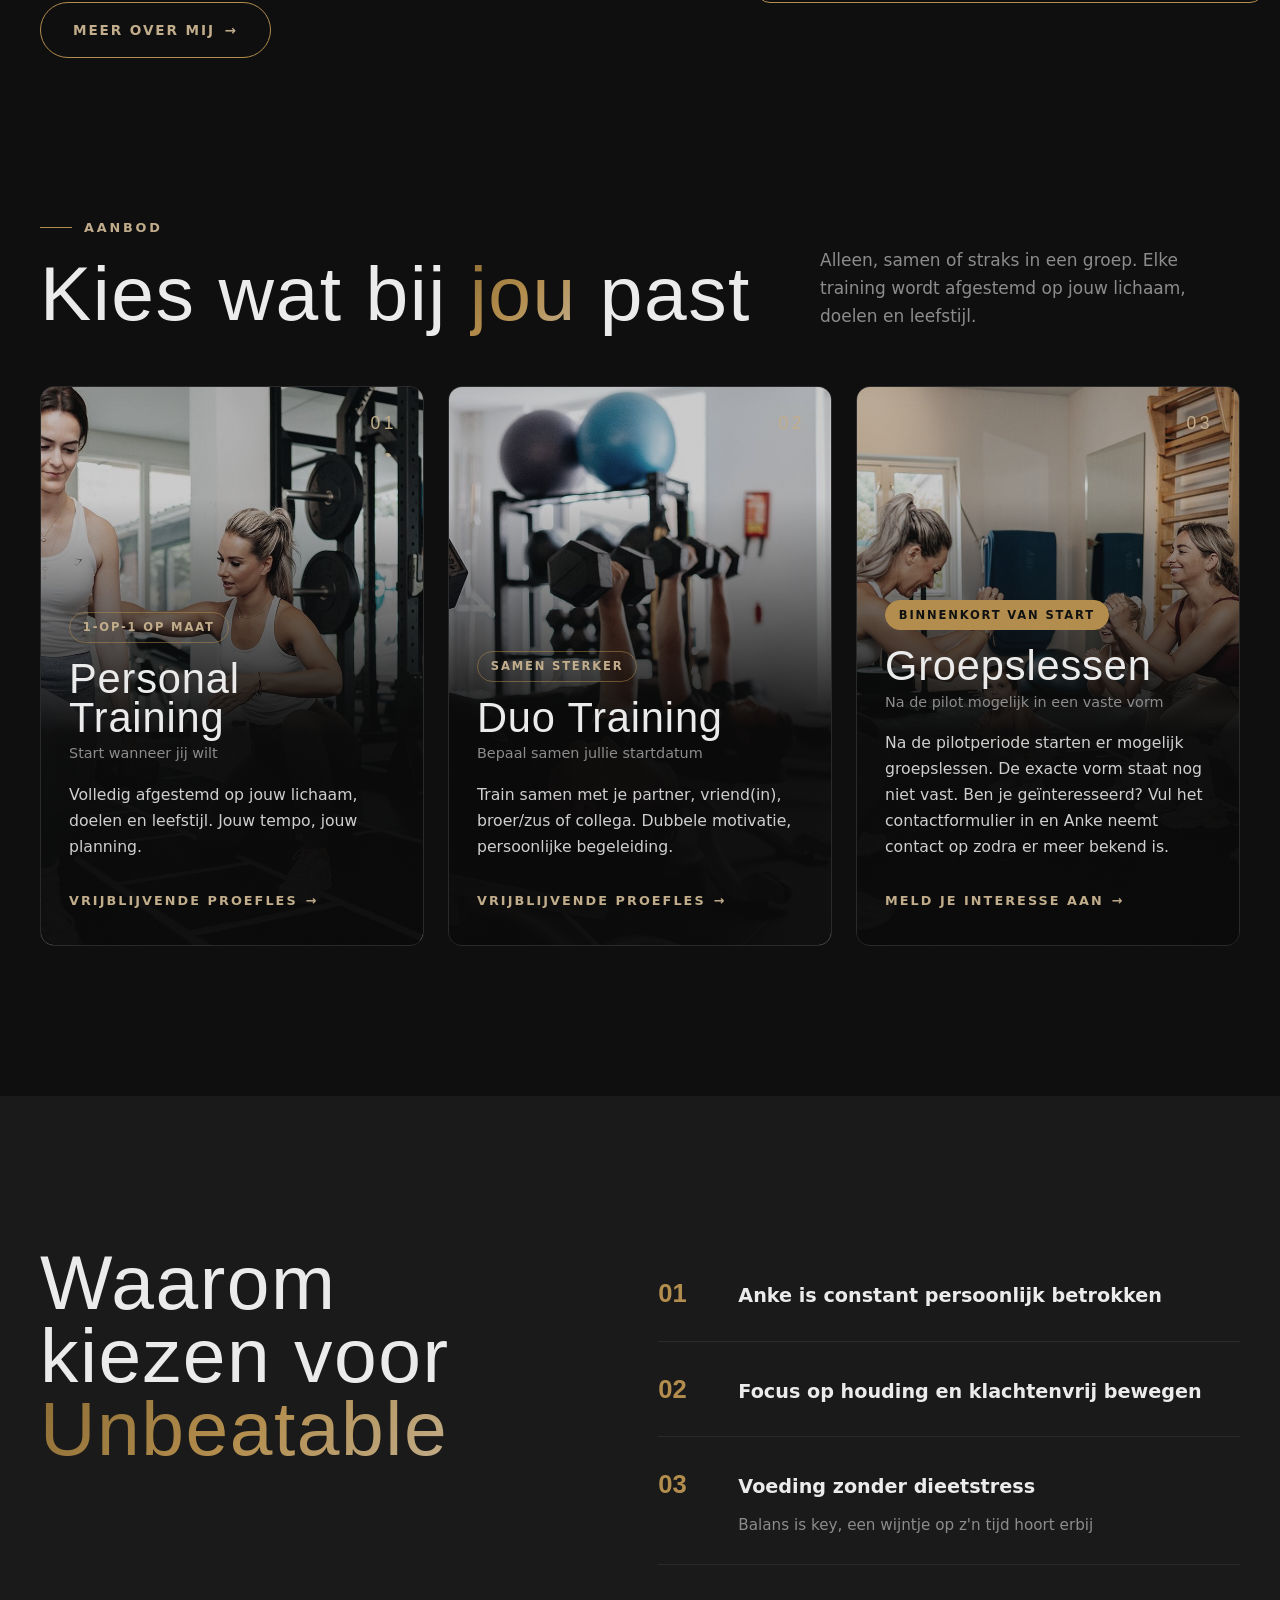
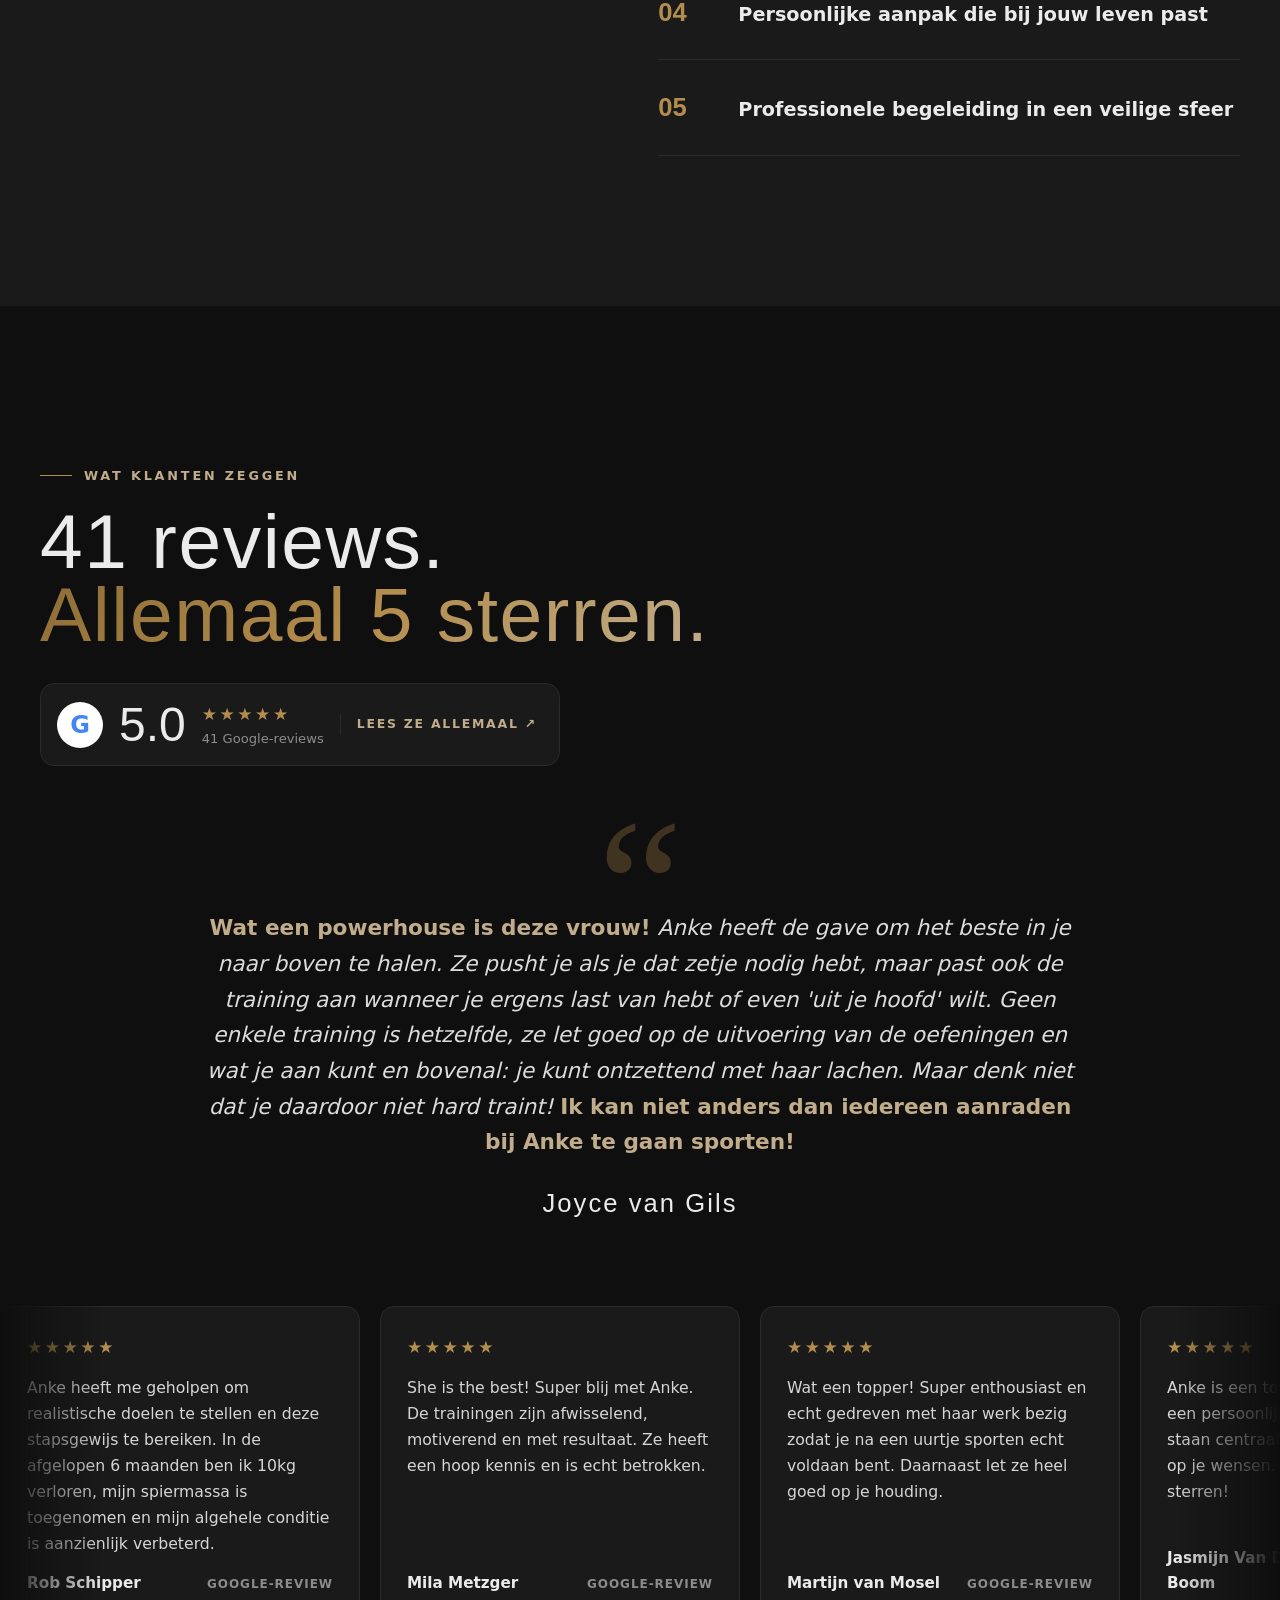
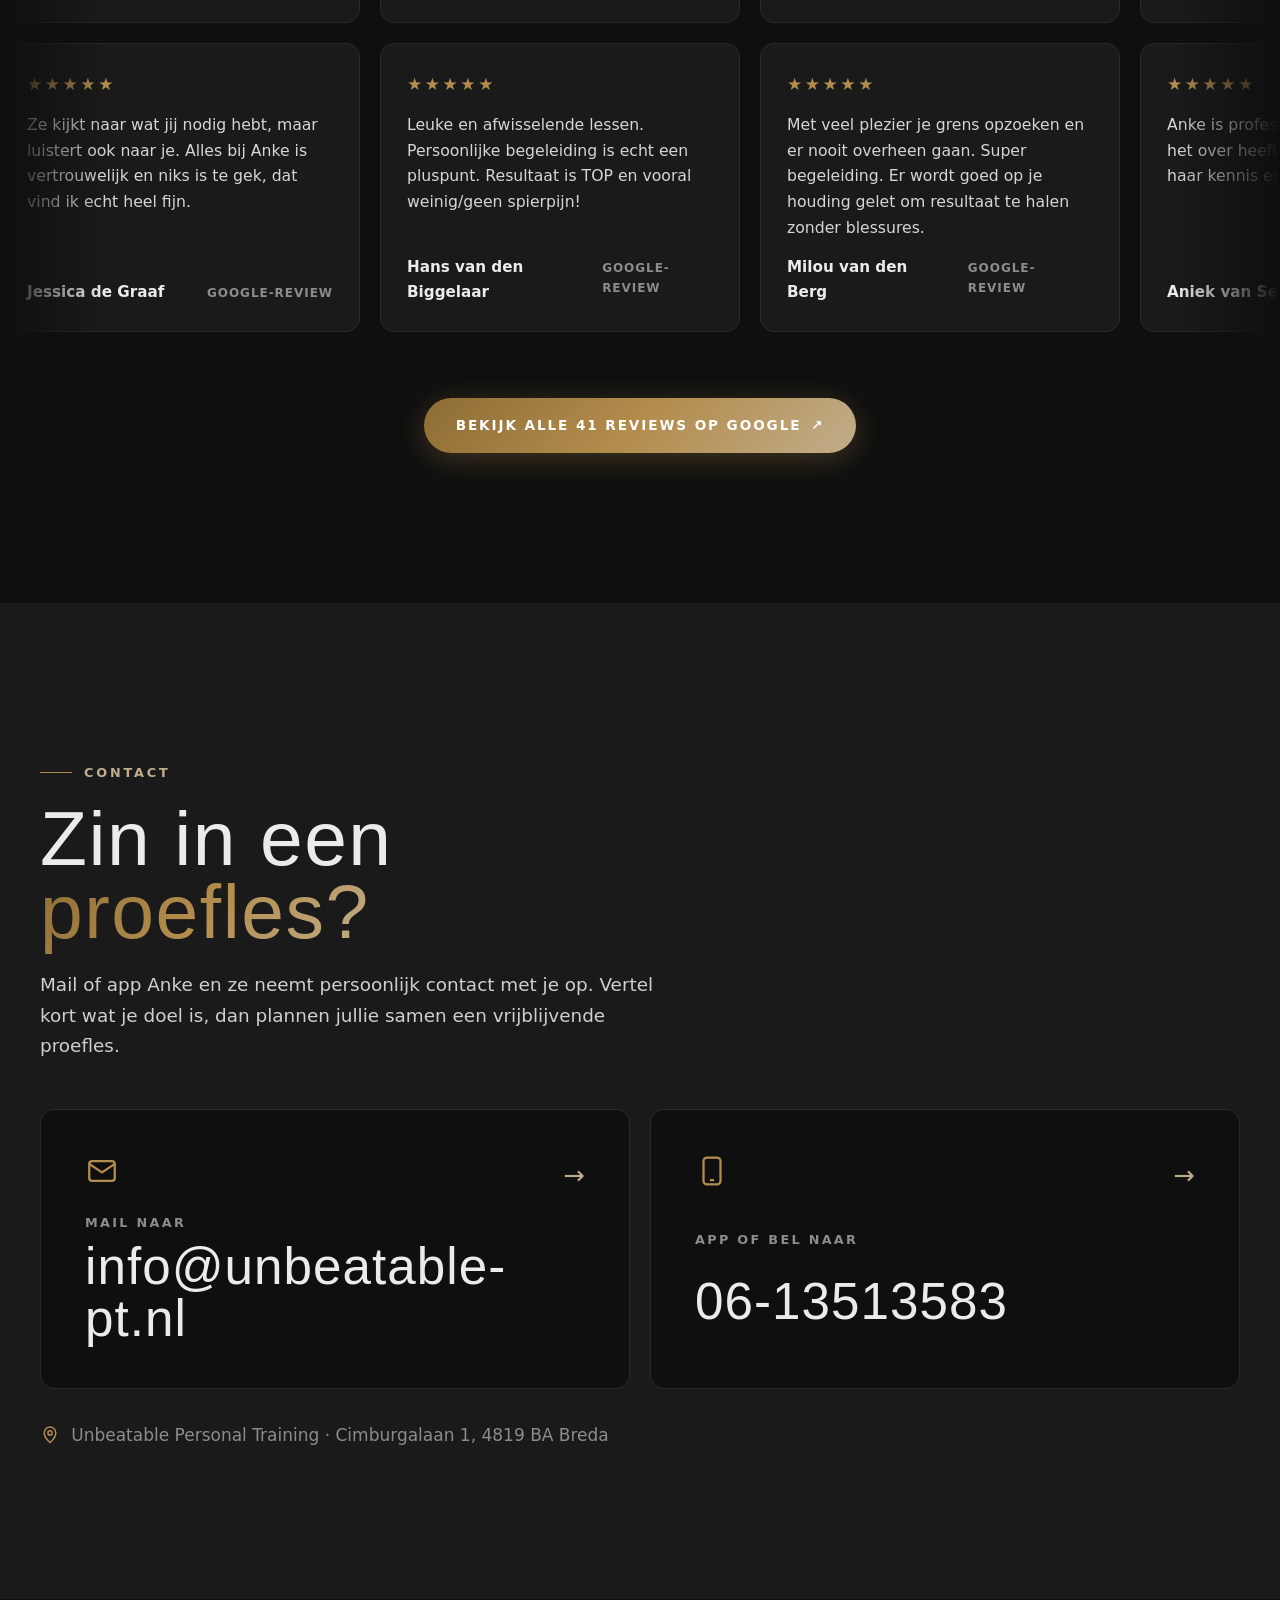
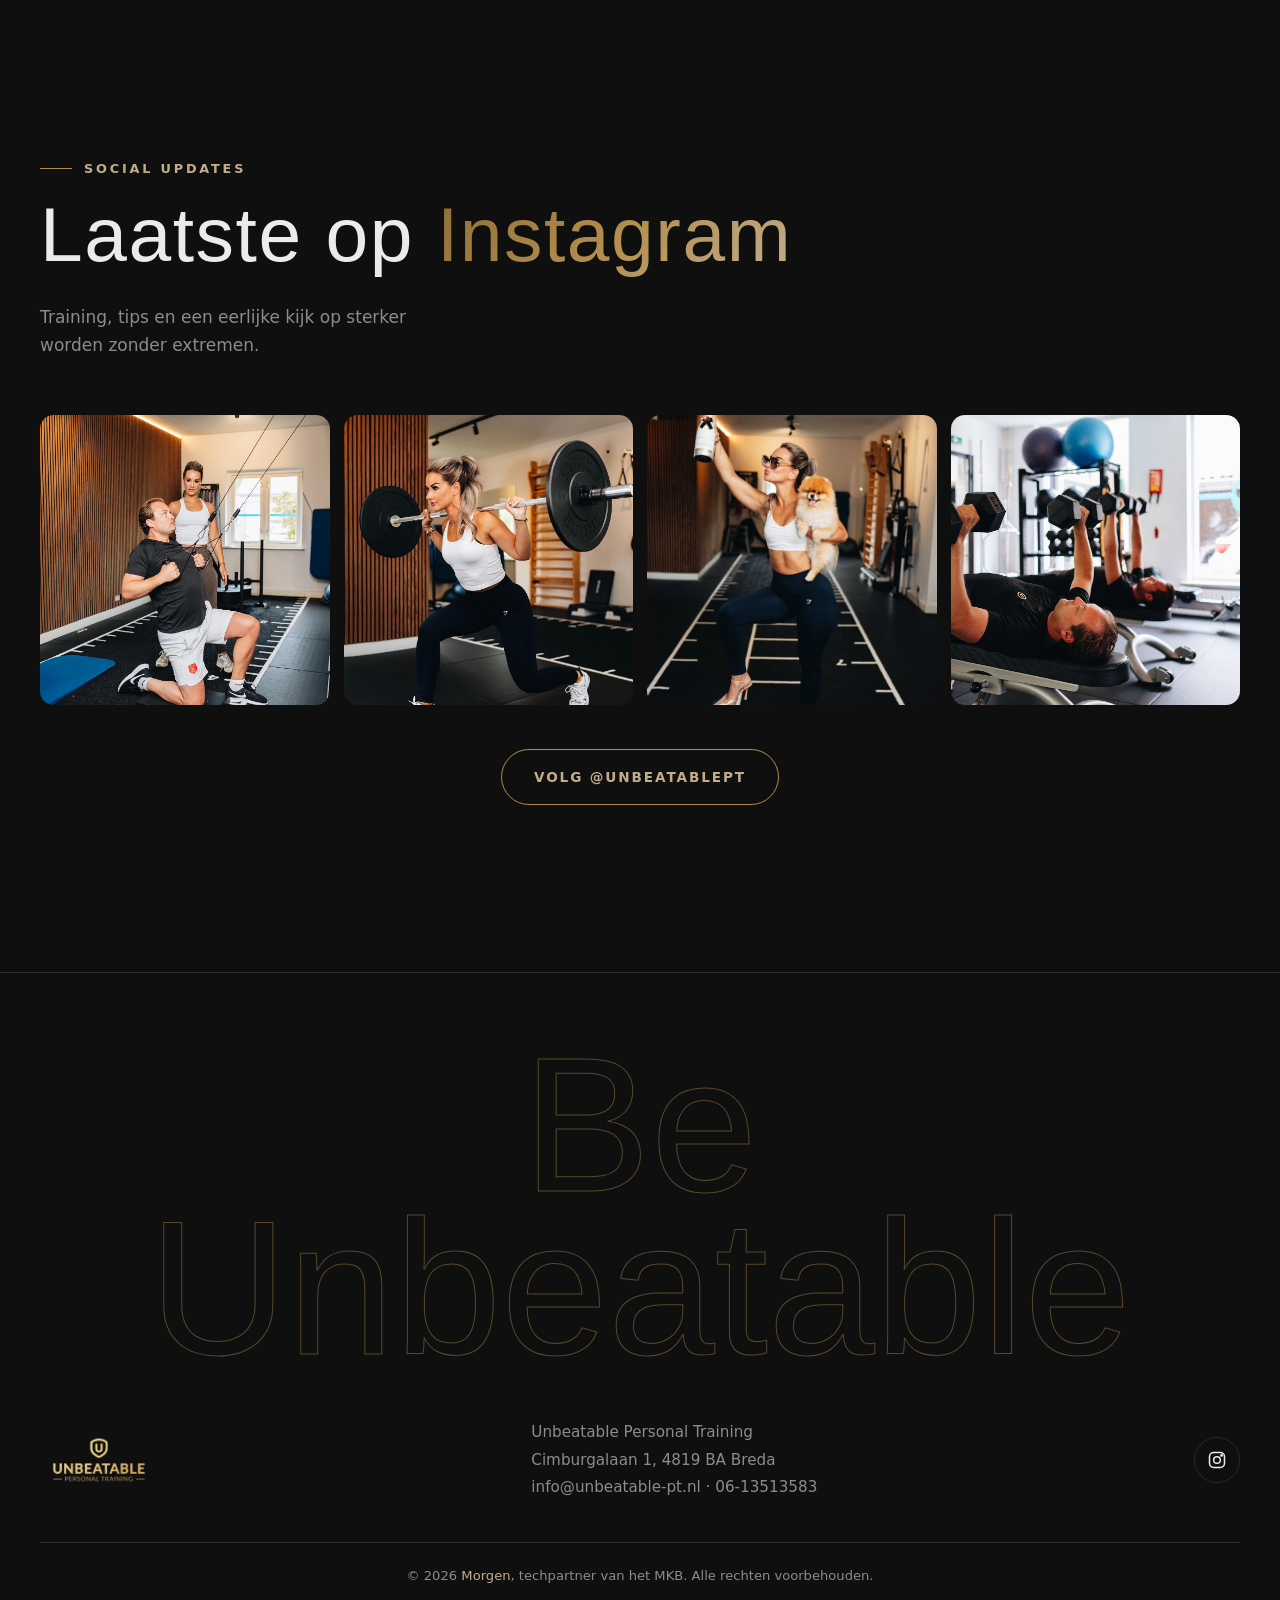
==== commit 9412584c: "Verwijder schuine slogan-sliderbalk van homepage" ====
--- a/index.html
+++ b/index.html
@@ -58,12 +58,6 @@
       <span class="scroll-hint" aria-hidden="true"></span>
     </section>
 
-    <!-- ===== LOPENDE BAND ===== -->
-    <div class="marquee" aria-hidden="true">
-      <div class="marquee__track">
-        <span>Set goals</span><span>Fight for it</span><span>Be Unbeatable</span><span>Sterker</span><span>Energieker</span><span>Klachtenvrij</span>
-        <span>Set goals</span><span>Fight for it</span><span>Be Unbeatable</span><span>Sterker</span><span>Energieker</span><span>Klachtenvrij</span>
-      </div>
     </div>
 
     <!-- ===== WELKOM ===== -->
--- a/css/style.css
+++ b/css/style.css
@@ -0,0 +1,412 @@
+/* =========================================================
+   Unbeatable Personal Training — stylesheet
+   Kleuren en lettertypes pas je centraal aan in :root
+   ========================================================= */
+
+:root {
+  --bg: #0f0f0f;
+  --surface: #1a1a1a;
+  --elevated: #242424;
+  --line: #2a2a2a;
+  --text: #ebebeb;
+  --muted: #8c8c8c;
+  --gold: #b38d4d;
+  --gold-light: #c1ad8b;
+  --gold-dark: #8d6d35;
+  --gold-grad: linear-gradient(135deg, #8d6d35, #b38d4d 50%, #c1ad8b);
+  --whatsapp: #25d366;
+
+  --font-display: "Bebas Neue", Impact, sans-serif;
+  --font-body: "Nunito Sans", system-ui, sans-serif;
+
+  --radius: 14px;
+  --wrap: 1200px;
+  --ease: cubic-bezier(.2, .7, .2, 1);
+}
+
+*, *::before, *::after { box-sizing: border-box; }
+html { scroll-behavior: smooth; }
+body {
+  margin: 0;
+  background: var(--bg);
+  color: var(--text);
+  font-family: var(--font-body);
+  font-size: 17px;
+  line-height: 1.65;
+  -webkit-font-smoothing: antialiased;
+  overflow-x: hidden;
+}
+img { max-width: 100%; display: block; }
+a { color: inherit; text-decoration: none; }
+::selection { background: var(--gold); color: #fff; }
+
+.wrap { width: min(var(--wrap), 100% - 32px); margin-inline: auto; }
+
+h1, h2, h3, .display {
+  font-family: var(--font-display);
+  font-weight: 400;
+  letter-spacing: .02em;
+  line-height: .95;
+  margin: 0;
+}
+h2 { font-size: clamp(2.6rem, 6vw, 4.8rem); }
+h3 { font-size: 2rem; }
+.gold { color: var(--gold); }
+.gold-text {
+  background: var(--gold-grad);
+  -webkit-background-clip: text; background-clip: text;
+  color: transparent;
+}
+.eyebrow {
+  display: inline-flex; align-items: center; gap: .75rem;
+  font-size: .8rem; font-weight: 700; letter-spacing: .22em; text-transform: uppercase;
+  color: var(--gold-light); margin-bottom: 1.2rem;
+}
+.eyebrow::before { content: ""; width: 32px; height: 1px; background: var(--gold); }
+
+section { position: relative; padding: clamp(80px, 12vw, 150px) 0; }
+
+/* ---------- Knoppen ---------- */
+.btn {
+  position: relative; display: inline-flex; align-items: center; gap: .6rem;
+  padding: 1rem 2rem; border-radius: 999px;
+  font-weight: 800; font-size: .85rem; letter-spacing: .14em; text-transform: uppercase;
+  background: var(--gold-grad); color: #fff;
+  box-shadow: 0 6px 30px rgba(179, 141, 77, .3);
+  overflow: hidden; isolation: isolate;
+  transition: transform .4s var(--ease), box-shadow .4s var(--ease);
+  border: 0; cursor: pointer; font-family: inherit;
+}
+.btn::after {
+  content: ""; position: absolute; inset: 0; z-index: -1;
+  background: linear-gradient(120deg, transparent 30%, rgba(255,255,255,.35) 50%, transparent 70%);
+  transform: translateX(-120%); transition: transform .8s var(--ease);
+}
+.btn:hover { transform: translateY(-3px); box-shadow: 0 12px 40px rgba(179, 141, 77, .45); }
+.btn:hover::after { transform: translateX(120%); }
+.btn .arrow { transition: transform .4s var(--ease); }
+.btn:hover .arrow { transform: translateX(4px); }
+.btn--ghost { background: transparent; border: 1px solid var(--gold); box-shadow: none; color: var(--gold-light); }
+.btn--ghost:hover { background: rgba(179,141,77,.1); box-shadow: none; }
+
+/* ---------- Header ---------- */
+.header {
+  position: fixed; inset: 0 0 auto; z-index: 50;
+  padding: 18px 0;
+  transition: background .4s, padding .4s, backdrop-filter .4s;
+}
+.header.is-scrolled {
+  background: rgba(15,15,15,.78);
+  backdrop-filter: blur(14px); -webkit-backdrop-filter: blur(14px);
+  padding: 10px 0; border-bottom: 1px solid var(--line);
+}
+.header .wrap { display: flex; align-items: center; justify-content: space-between; gap: 1rem; }
+.logo img { height: 56px; width: auto; transition: height .4s; }
+.header.is-scrolled .logo img { height: 44px; }
+.nav { display: flex; align-items: center; gap: 2.2rem; }
+.nav a:not(.btn) {
+  font-size: .85rem; font-weight: 700; letter-spacing: .14em; text-transform: uppercase;
+  position: relative; padding: .3rem 0;
+}
+.nav a:not(.btn)::after {
+  content: ""; position: absolute; left: 0; bottom: 0; height: 1px; width: 100%;
+  background: var(--gold); transform: scaleX(0); transform-origin: right; transition: transform .4s var(--ease);
+}
+.nav a:not(.btn):hover::after { transform: scaleX(1); transform-origin: left; }
+.nav .btn { padding: .75rem 1.4rem; }
+.menu-toggle { display: none; background: none; border: 0; color: var(--text); cursor: pointer; padding: 8px; }
+.menu-toggle span { display: block; width: 26px; height: 2px; background: currentColor; margin: 6px 0; transition: transform .4s var(--ease), opacity .3s; }
+.menu-open .menu-toggle span:nth-child(1) { transform: translateY(8px) rotate(45deg); }
+.menu-open .menu-toggle span:nth-child(2) { opacity: 0; }
+.menu-open .menu-toggle span:nth-child(3) { transform: translateY(-8px) rotate(-45deg); }
+
+@media (max-width: 860px) {
+  .menu-toggle { display: block; z-index: 2; }
+  .nav {
+    position: fixed; inset: 0; flex-direction: column; justify-content: center; gap: 2rem;
+    background: rgba(10,10,10,.97); backdrop-filter: blur(10px);
+    clip-path: circle(0 at calc(100% - 40px) 40px); transition: clip-path .7s var(--ease);
+  }
+  .nav a:not(.btn) { font-family: var(--font-display); font-size: 2.6rem; letter-spacing: .04em; font-weight: 400; }
+  .menu-open .nav { clip-path: circle(150% at calc(100% - 40px) 40px); }
+}
+
+/* ---------- Hero ---------- */
+.hero {
+  min-height: 100svh; display: grid; place-items: center; text-align: center;
+  padding: 140px 0 100px; overflow: hidden;
+}
+.hero__bg { position: absolute; inset: -6% 0; z-index: -2; }
+.hero__bg img {
+  width: 100%; height: 100%; object-fit: cover; object-position: center 30%;
+  animation: kenburns 18s ease-out forwards;
+}
+@keyframes kenburns { from { transform: scale(1.18); } to { transform: scale(1); } }
+.hero::before {
+  content: ""; position: absolute; inset: 0; z-index: -1;
+  background:
+    radial-gradient(ellipse at center, rgba(15,15,15,.35), rgba(15,15,15,.85) 75%),
+    linear-gradient(to bottom, rgba(15,15,15,.4), rgba(15,15,15,.2) 40%, var(--bg));
+}
+.hero h1 { font-size: clamp(3.4rem, 11vw, 9rem); }
+.hero h1 .line { display: block; overflow: hidden; padding-bottom: .04em; }
+.hero h1 .line > span { display: inline-block; transform: translateY(105%); animation: rise 1.1s var(--ease) forwards; }
+.hero h1 .line:nth-child(2) > span { animation-delay: .15s; }
+@keyframes rise { to { transform: translateY(0); } }
+.hero p.lead { max-width: 640px; margin: 1.6rem auto 1rem; font-size: 1.15rem; color: #d4d4d4; }
+.hero .quote { font-style: italic; color: var(--gold-light); margin-bottom: 2.4rem; }
+.hero .fade-in { opacity: 0; animation: fadeUp 1s var(--ease) forwards; }
+.hero .d1 { animation-delay: .5s; } .hero .d2 { animation-delay: .7s; } .hero .d3 { animation-delay: .9s; }
+@keyframes fadeUp { from { opacity: 0; transform: translateY(20px); } to { opacity: 1; transform: none; } }
+.hero__cta { display: flex; gap: 1rem; justify-content: center; flex-wrap: wrap; }
+
+.scroll-hint {
+  position: absolute; bottom: 28px; left: 50%; transform: translateX(-50%);
+  width: 26px; height: 42px; border: 1.5px solid rgba(255,255,255,.4); border-radius: 20px;
+}
+.scroll-hint::after {
+  content: ""; position: absolute; top: 8px; left: 50%; width: 3px; height: 8px; margin-left: -1.5px;
+  background: var(--gold); border-radius: 3px; animation: scrolly 1.8s infinite;
+}
+@keyframes scrolly { 0% { opacity: 0; transform: translateY(0); } 30% { opacity: 1; } 100% { opacity: 0; transform: translateY(14px); } }
+
+/* ---------- Marquee ---------- */
+.marquee {
+  background: var(--gold-grad); color: #111; overflow: hidden; padding: 18px 0;
+  transform: rotate(-2deg) scale(1.04); margin: -10px 0 0; position: relative; z-index: 3;
+}
+.marquee__track { display: flex; width: max-content; animation: marquee 30s linear infinite; }
+.marquee span {
+  font-family: var(--font-display); font-size: clamp(1.6rem, 3vw, 2.4rem); letter-spacing: .04em;
+  padding: 0 1.6rem; white-space: nowrap; display: inline-flex; align-items: center; gap: 3.2rem;
+}
+.marquee span::after { content: "✦"; font-size: .7em; }
+@keyframes marquee { to { transform: translateX(-50%); } }
+
+/* ---------- Split (welkom / over) ---------- */
+.split { display: grid; grid-template-columns: 1fr 1fr; gap: clamp(40px, 7vw, 100px); align-items: center; }
+.split--reverse .split__media { order: 2; }
+@media (max-width: 860px) { .split { grid-template-columns: 1fr; } .split--reverse .split__media { order: 0; } }
+.split__media { position: relative; }
+.split__media .frame { border-radius: var(--radius); overflow: hidden; aspect-ratio: 4/5; }
+.split__media .frame img { width: 100%; height: 115%; object-fit: cover; will-change: transform; }
+.split__media::before {
+  content: ""; position: absolute; inset: 24px -24px -24px 24px; z-index: -1;
+  border: 1px solid var(--gold); border-radius: var(--radius);
+}
+.badge {
+  position: absolute; bottom: 28px; left: -28px;
+  background: rgba(20,20,20,.85); backdrop-filter: blur(12px);
+  border: 1px solid var(--line); border-radius: var(--radius);
+  padding: 18px 22px; display: flex; align-items: center; gap: 14px;
+  box-shadow: 0 20px 50px rgba(0,0,0,.5);
+  animation: float 6s ease-in-out infinite;
+}
+.badge strong { font-family: var(--font-display); font-size: 2.8rem; line-height: 1; color: var(--gold); }
+.badge small { font-size: .78rem; text-transform: uppercase; letter-spacing: .12em; color: var(--muted); line-height: 1.3; }
+@keyframes float { 50% { transform: translateY(-10px); } }
+@media (max-width: 860px) { .badge { left: 12px; } }
+
+.prose p { color: #cfcfcf; margin: 0 0 1.1rem; }
+.prose .big { font-size: 1.2rem; color: var(--text); }
+.prose h2 { margin-bottom: 1.6rem; }
+.stack-lines { list-style: none; padding: 0; margin: 1.6rem 0 2.2rem; }
+.stack-lines li {
+  font-family: var(--font-display); font-size: clamp(1.6rem, 3vw, 2.2rem); letter-spacing: .03em;
+  padding: .55rem 0; border-bottom: 1px solid var(--line); display: flex; align-items: center; gap: 1rem;
+}
+.stack-lines li.no { color: var(--muted); text-decoration: line-through; text-decoration-color: var(--gold-dark); }
+.stack-lines li.yes { color: var(--gold-light); }
+
+/* ---------- Stats ---------- */
+.stats { display: grid; grid-template-columns: repeat(3, 1fr); border-block: 1px solid var(--line); }
+.stat { padding: 46px 20px; text-align: center; }
+.stat + .stat { border-left: 1px solid var(--line); }
+.stat .num { font-family: var(--font-display); font-size: clamp(3rem, 7vw, 5.5rem); line-height: 1; }
+.stat .lbl { font-size: .78rem; letter-spacing: .18em; text-transform: uppercase; color: var(--muted); margin-top: .5rem; }
+@media (max-width: 640px) { .stats { grid-template-columns: 1fr; } .stat + .stat { border-left: 0; border-top: 1px solid var(--line); } }
+
+/* ---------- Aanbod ---------- */
+.section-head { display: flex; justify-content: space-between; align-items: end; gap: 2rem; margin-bottom: 56px; flex-wrap: wrap; }
+.section-head p { max-width: 420px; color: var(--muted); margin: 0; }
+.cards { display: grid; grid-template-columns: repeat(3, 1fr); gap: 24px; }
+@media (max-width: 960px) { .cards { grid-template-columns: 1fr; } }
+.card {
+  position: relative; border-radius: var(--radius); overflow: hidden; min-height: 560px;
+  display: flex; flex-direction: column; justify-content: flex-end;
+  background: var(--surface); border: 1px solid var(--line);
+  transform-style: preserve-3d; transition: transform .5s var(--ease), border-color .5s;
+}
+.card:hover { border-color: rgba(179,141,77,.6); }
+.card__img { position: absolute; inset: 0; }
+.card__img img { width: 100%; height: 100%; object-fit: cover; transition: transform 1.2s var(--ease), filter .6s; filter: grayscale(.35); }
+.card:hover .card__img img { transform: scale(1.08); filter: grayscale(0); }
+.card__img::after { content: ""; position: absolute; inset: 0; background: linear-gradient(to top, rgba(10,10,10,.97) 38%, rgba(10,10,10,.2) 80%); }
+.card__body { position: relative; padding: 32px 28px; }
+.card__num { position: absolute; top: 22px; right: 26px; font-family: var(--font-display); font-size: 1.1rem; color: var(--gold-light); letter-spacing: .2em; }
+.card__tag {
+  display: inline-block; font-size: .72rem; font-weight: 800; letter-spacing: .16em; text-transform: uppercase;
+  color: var(--gold-light); border: 1px solid rgba(179,141,77,.5); padding: .3rem .8rem; border-radius: 999px; margin-bottom: 1rem;
+}
+.card__tag--soon { background: var(--gold); color: #111; border-color: var(--gold); }
+.card h3 { font-size: 2.6rem; margin-bottom: .3rem; }
+.card .sub { color: var(--gold-light); font-weight: 700; margin: 0 0 .3rem; }
+.card .meta { color: var(--muted); font-size: .9rem; margin: 0 0 1rem; }
+.card .desc { color: #cfcfcf; font-size: .98rem; margin: 0 0 1.6rem; }
+.card .link {
+  font-weight: 800; font-size: .8rem; letter-spacing: .16em; text-transform: uppercase; color: var(--gold-light);
+  display: inline-flex; align-items: center; gap: .5rem;
+}
+.card .link .arrow { transition: transform .4s var(--ease); }
+.card:hover .link .arrow { transform: translateX(6px); }
+
+/* ---------- Waarom ---------- */
+.why { background: var(--surface); }
+.why-grid { display: grid; grid-template-columns: 1fr 1.1fr; gap: clamp(40px, 7vw, 100px); align-items: start; }
+@media (max-width: 860px) { .why-grid { grid-template-columns: 1fr; } }
+.why h2 { position: sticky; top: 120px; }
+.why-list { list-style: none; margin: 0; padding: 0; counter-reset: why; }
+.why-list li {
+  counter-increment: why; display: grid; grid-template-columns: 64px 1fr; gap: .3rem 1rem; align-items: baseline;
+  padding: 26px 0; border-bottom: 1px solid var(--line); font-size: 1.2rem; font-weight: 600;
+  transition: padding-left .5s var(--ease), color .4s;
+}
+.why-list li::before { content: "0" counter(why); font-family: var(--font-display); font-size: 1.6rem; color: var(--gold); }
+.why-list li:hover { padding-left: 14px; color: #fff; }
+.why-list li small { grid-column: 2; display: block; font-weight: 400; font-size: .95rem; color: var(--muted); margin-top: .2rem; }
+
+/* ---------- Reviews ---------- */
+.review { overflow: hidden; }
+.review__head { display: flex; justify-content: space-between; align-items: end; gap: 2rem; flex-wrap: wrap; margin-bottom: 64px; }
+.gscore {
+  display: inline-flex; align-items: center; gap: 1rem; padding: 16px 22px 16px 16px;
+  background: var(--surface); border: 1px solid var(--line); border-radius: var(--radius);
+  transition: border-color .4s, transform .4s var(--ease);
+}
+.gscore:hover { border-color: var(--gold); transform: translateY(-3px); }
+.gscore__g {
+  width: 46px; height: 46px; border-radius: 50%; display: grid; place-items: center; background: #fff; color: #4285f4;
+  font: 800 1.5rem/1 var(--font-body);
+}
+.gscore__num { font-family: var(--font-display); font-size: 3rem; line-height: 1; }
+.gscore small { display: block; color: var(--muted); font-size: .82rem; }
+.gscore__cta { font-weight: 800; font-size: .78rem; letter-spacing: .14em; text-transform: uppercase; color: var(--gold-light); padding-left: 1rem; border-left: 1px solid var(--line); }
+.stars { color: var(--gold); letter-spacing: .15em; }
+
+.featured { margin: 0 auto 72px; max-width: 900px; text-align: center; }
+.review__mark { font-family: Georgia, serif; font-size: 12rem; line-height: .6; color: var(--gold); opacity: .3; height: 80px; }
+.featured blockquote { margin: 0 0 1.4rem; font-size: clamp(1.1rem, 1.8vw, 1.35rem); color: #dcdcdc; font-style: italic; }
+.featured .hl { color: var(--gold-light); font-style: normal; font-weight: 700; }
+.featured figcaption { font-family: var(--font-display); font-size: 1.6rem; letter-spacing: .08em; }
+
+.rtrack { overflow: hidden; padding: 10px 0; mask-image: linear-gradient(90deg, transparent, #000 8%, #000 92%, transparent); -webkit-mask-image: linear-gradient(90deg, transparent, #000 8%, #000 92%, transparent); }
+.rtrack__inner { display: flex; gap: 20px; width: max-content; animation: marquee 60s linear infinite; }
+.rtrack--rev .rtrack__inner { animation-direction: reverse; animation-duration: 70s; }
+.rtrack:hover .rtrack__inner { animation-play-state: paused; }
+.rcard {
+  margin: 0; width: 360px; flex: none; display: flex; flex-direction: column; gap: 14px;
+  background: var(--surface); border: 1px solid var(--line); border-radius: var(--radius); padding: 26px;
+  transition: border-color .4s, transform .4s var(--ease);
+}
+.rcard:hover { border-color: rgba(179,141,77,.6); transform: translateY(-4px); }
+.rcard blockquote { margin: 0; color: #d6d6d6; font-size: .98rem; flex: 1; }
+.rcard figcaption { font-weight: 800; font-size: .95rem; display: flex; justify-content: space-between; align-items: baseline; gap: 1rem; }
+.rcard figcaption span { font-weight: 600; font-size: .75rem; color: var(--muted); letter-spacing: .08em; text-transform: uppercase; }
+@media (max-width: 640px) { .rcard { width: 290px; } .gscore__cta { display: none; } }
+.review__cta { text-align: center; margin-top: 56px; }
+
+.hero__rating {
+  display: inline-flex; align-items: center; gap: .6rem; margin-bottom: 1.6rem; padding: .5rem 1rem;
+  border: 1px solid rgba(255,255,255,.18); border-radius: 999px; background: rgba(15,15,15,.45); backdrop-filter: blur(8px);
+  font-size: .88rem; font-weight: 700; transition: border-color .3s;
+}
+.hero__rating:hover { border-color: var(--gold); }
+
+/* ---------- Contact ---------- */
+.contact { background: var(--surface); }
+.contact-head { max-width: 640px; margin-bottom: 48px; }
+.contact-head p { color: #cfcfcf; font-size: 1.15rem; margin: 1.4rem 0 0; }
+.contact-tiles { display: grid; grid-template-columns: 1fr 1fr; gap: 20px; }
+@media (max-width: 760px) { .contact-tiles { grid-template-columns: 1fr; } }
+.ctile {
+  position: relative; display: grid; gap: .5rem; padding: clamp(28px, 4vw, 44px);
+  background: var(--bg); border: 1px solid var(--line); border-radius: var(--radius); overflow: hidden; isolation: isolate;
+  transition: border-color .4s, transform .4s var(--ease);
+}
+.ctile::before {
+  content: ""; position: absolute; inset: 0; z-index: -1; background: var(--gold-grad);
+  transform: translateY(101%); transition: transform .6s var(--ease);
+}
+.ctile:hover { border-color: var(--gold); transform: translateY(-4px); }
+.ctile:hover::before { transform: none; }
+.ctile svg { width: 34px; height: 34px; color: var(--gold); margin-bottom: 1rem; transition: color .4s; }
+.ctile__label { font-size: .8rem; font-weight: 800; letter-spacing: .18em; text-transform: uppercase; color: var(--muted); transition: color .4s; }
+.ctile__value { font-family: var(--font-display); font-size: clamp(2rem, 4.4vw, 3.2rem); line-height: 1; letter-spacing: .02em; overflow-wrap: anywhere; }
+.ctile__arrow { position: absolute; top: clamp(28px, 4vw, 44px); right: clamp(28px, 4vw, 44px); font-size: 1.6rem; color: var(--gold-light); transition: transform .4s var(--ease), color .4s; }
+.ctile:hover svg, .ctile:hover .ctile__label, .ctile:hover .ctile__arrow { color: #111; }
+.ctile:hover .ctile__value { color: #111; }
+.ctile:hover .ctile__arrow { transform: translateX(6px); }
+.contact-address { display: flex; align-items: center; gap: .7rem; color: var(--muted); margin: 32px 0 0; }
+.contact-address svg { width: 20px; height: 20px; color: var(--gold); flex: none; }
+
+/* ---------- Instagram ---------- */
+.insta-grid { display: grid; grid-template-columns: repeat(4, 1fr); gap: 14px; }
+@media (max-width: 860px) { .insta-grid { grid-template-columns: repeat(2, 1fr); } }
+.insta-item { position: relative; aspect-ratio: 1; border-radius: var(--radius); overflow: hidden; display: block; }
+.insta-item img { width: 100%; height: 100%; object-fit: cover; transition: transform .9s var(--ease); }
+.insta-item::after {
+  content: attr(data-label); position: absolute; inset: 0; display: grid; place-items: center;
+  font-family: var(--font-display); font-size: 2rem; letter-spacing: .08em;
+  background: rgba(141,109,53,.7); opacity: 0; transition: opacity .4s;
+}
+.insta-item:hover img { transform: scale(1.1); }
+.insta-item:hover::after { opacity: 1; }
+
+/* ---------- Footer ---------- */
+.footer { padding: 70px 0 30px; border-top: 1px solid var(--line); }
+.footer__big {
+  font-family: var(--font-display); font-size: clamp(3.5rem, 15vw, 13rem); line-height: .85; text-align: center;
+  color: transparent; -webkit-text-stroke: 1px rgba(179,141,77,.45); margin: 0 0 50px; user-select: none;
+}
+.footer__row { display: flex; justify-content: space-between; align-items: center; gap: 2rem; flex-wrap: wrap; }
+.footer__row img { height: 60px; width: auto; }
+.footer__row address { font-style: normal; color: var(--muted); font-size: .95rem; line-height: 1.8; }
+.footer__row address a:hover { color: var(--gold-light); }
+.socials { display: flex; gap: 12px; }
+.socials a {
+  width: 46px; height: 46px; border-radius: 50%; border: 1px solid var(--line); display: grid; place-items: center;
+  transition: background .3s, border-color .3s, transform .3s var(--ease);
+}
+.socials a:hover { background: var(--gold); border-color: var(--gold); transform: translateY(-3px); }
+.socials svg { width: 20px; height: 20px; }
+.footer__bottom { margin-top: 40px; padding-top: 22px; border-top: 1px solid var(--line); color: var(--muted); font-size: .82rem; text-align: center; }
+.footer__bottom a { color: var(--gold-light); }
+
+/* ---------- Scroll-animaties ---------- */
+.reveal { opacity: 0; transform: translateY(40px); transition: opacity 1s var(--ease), transform 1s var(--ease); }
+.reveal.is-visible { opacity: 1; transform: none; }
+.reveal[data-delay="1"] { transition-delay: .12s; }
+.reveal[data-delay="2"] { transition-delay: .24s; }
+.reveal[data-delay="3"] { transition-delay: .36s; }
+
+.progress { position: fixed; top: 0; left: 0; height: 2px; width: 100%; background: var(--gold-grad); transform-origin: left; transform: scaleX(0); z-index: 60; }
+
+/* ---------- Over-pagina ---------- */
+.page-hero { padding: 170px 0 60px; }
+.page-hero h1 { font-size: clamp(3.6rem, 12vw, 10rem); }
+.chapter { padding: 60px 0; }
+.chapter h2 { margin-bottom: 1.4rem; }
+.pull {
+  font-family: var(--font-display); font-size: clamp(2.2rem, 5vw, 3.8rem); line-height: 1; letter-spacing: .02em;
+  border-left: 3px solid var(--gold); padding-left: 1.4rem; margin: 2.4rem 0;
+}
+.cta-band { text-align: center; padding: clamp(90px, 12vw, 160px) 0; }
+.cta-band h2 { font-size: clamp(3rem, 8vw, 6.5rem); margin-bottom: 1.2rem; }
+.cta-band p { color: var(--muted); max-width: 520px; margin: 0 auto 2.2rem; }
+
+@media (prefers-reduced-motion: reduce) {
+  *, *::before, *::after { animation: none !important; transition: none !important; }
+  .reveal, .hero .fade-in { opacity: 1; transform: none; }
+  .hero h1 .line > span { transform: none; }
+  html { scroll-behavior: auto; }
+}
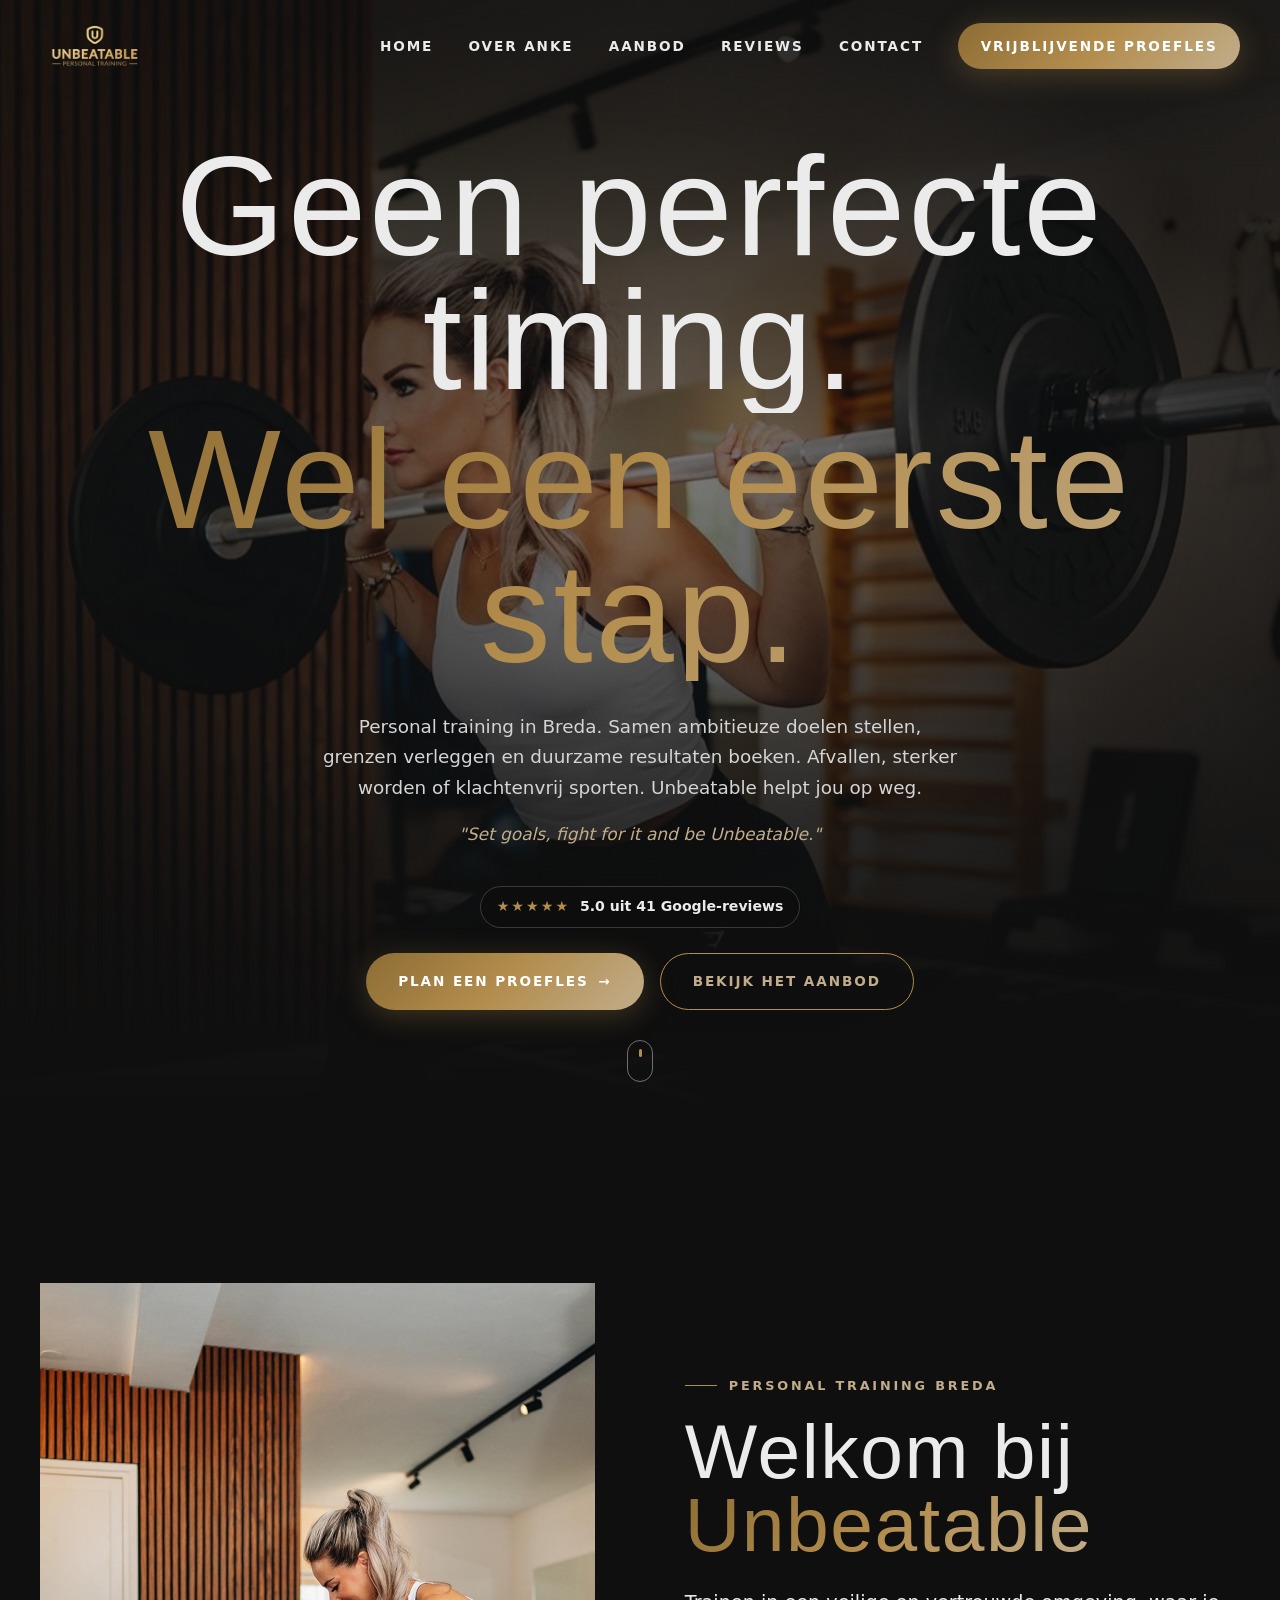
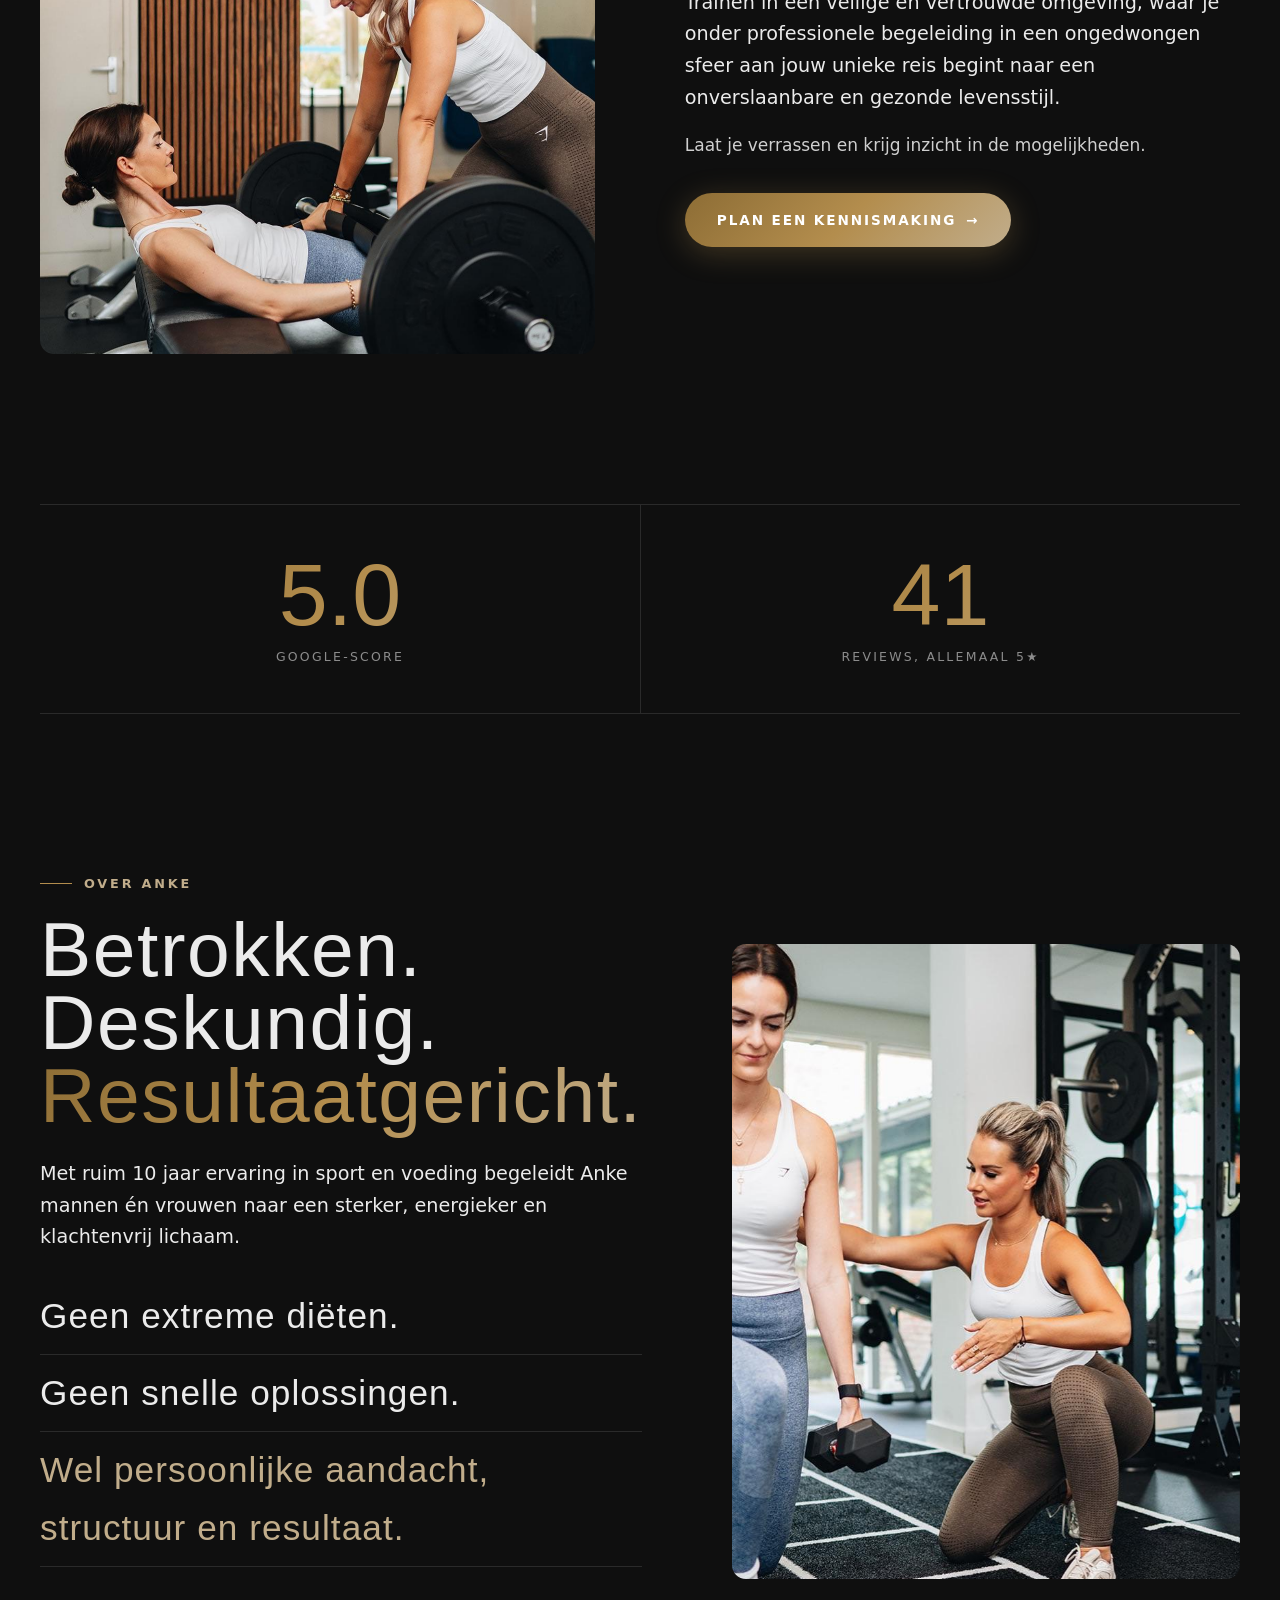
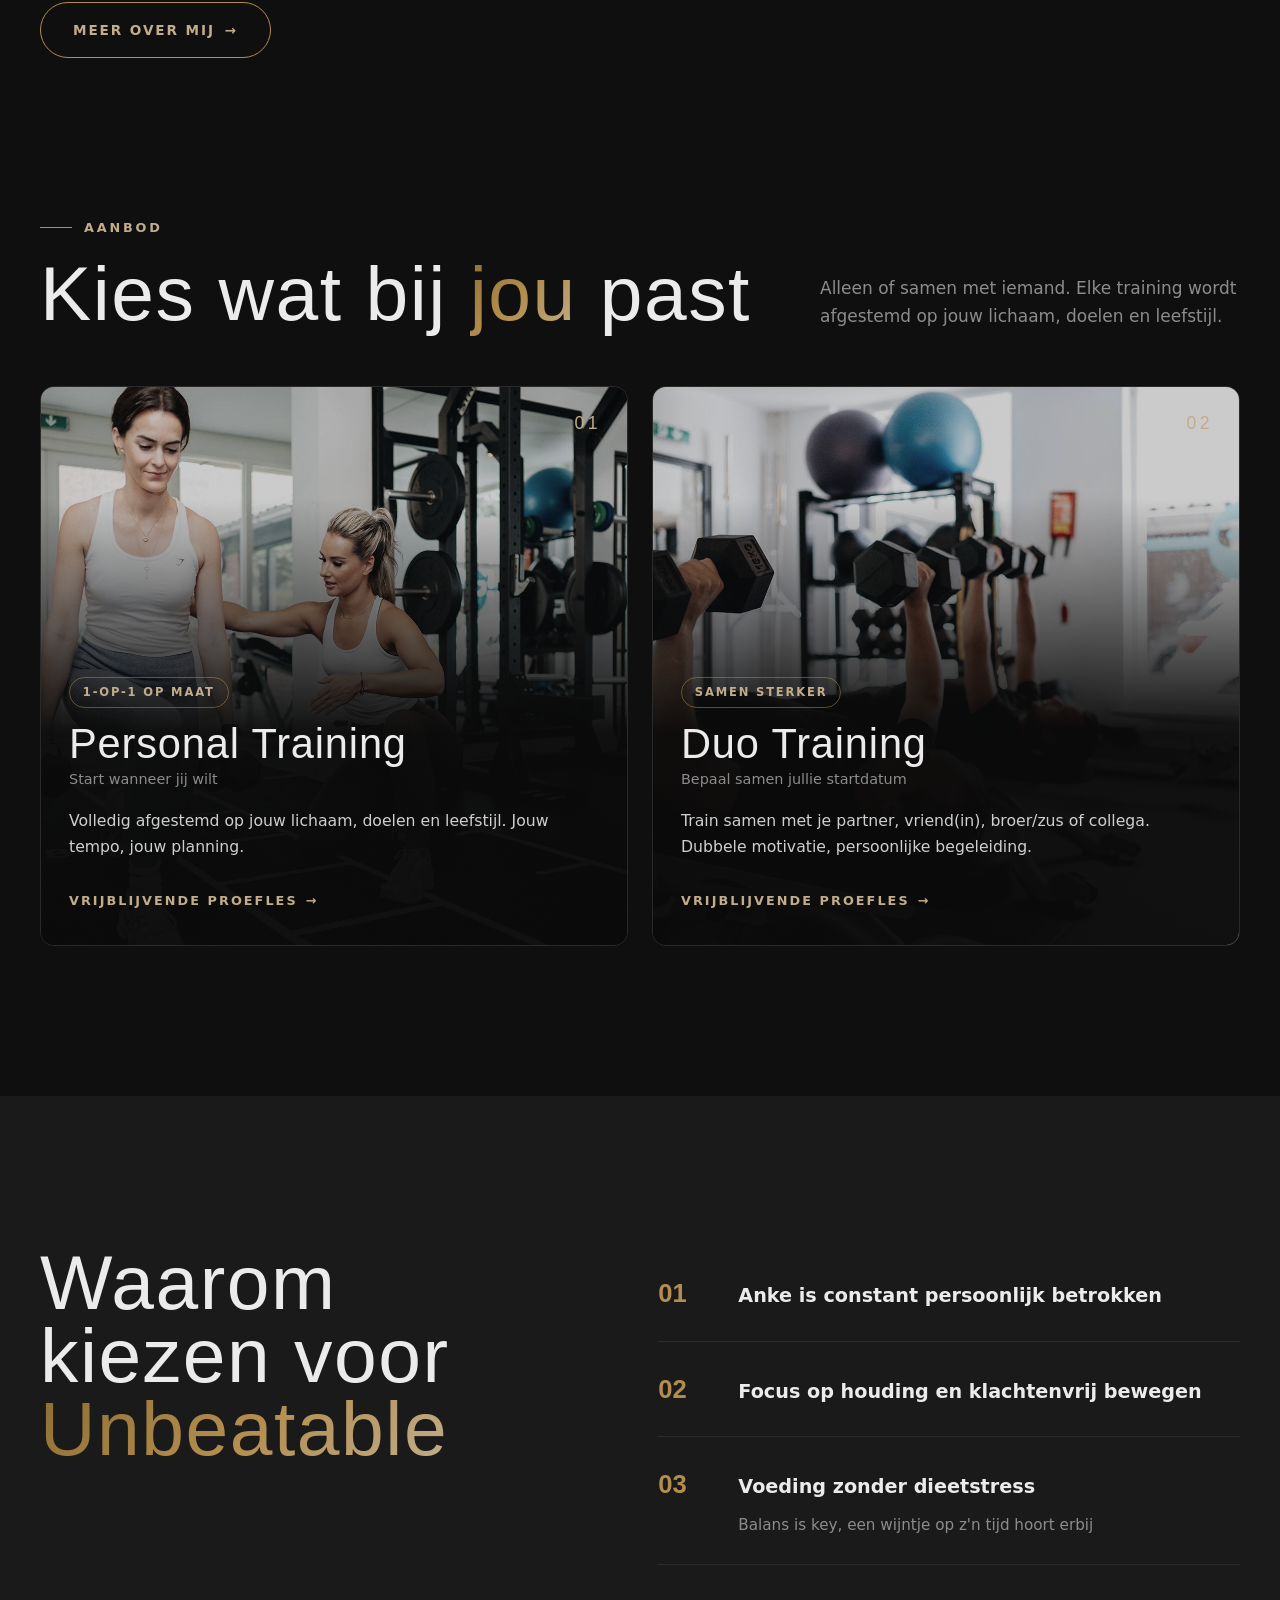
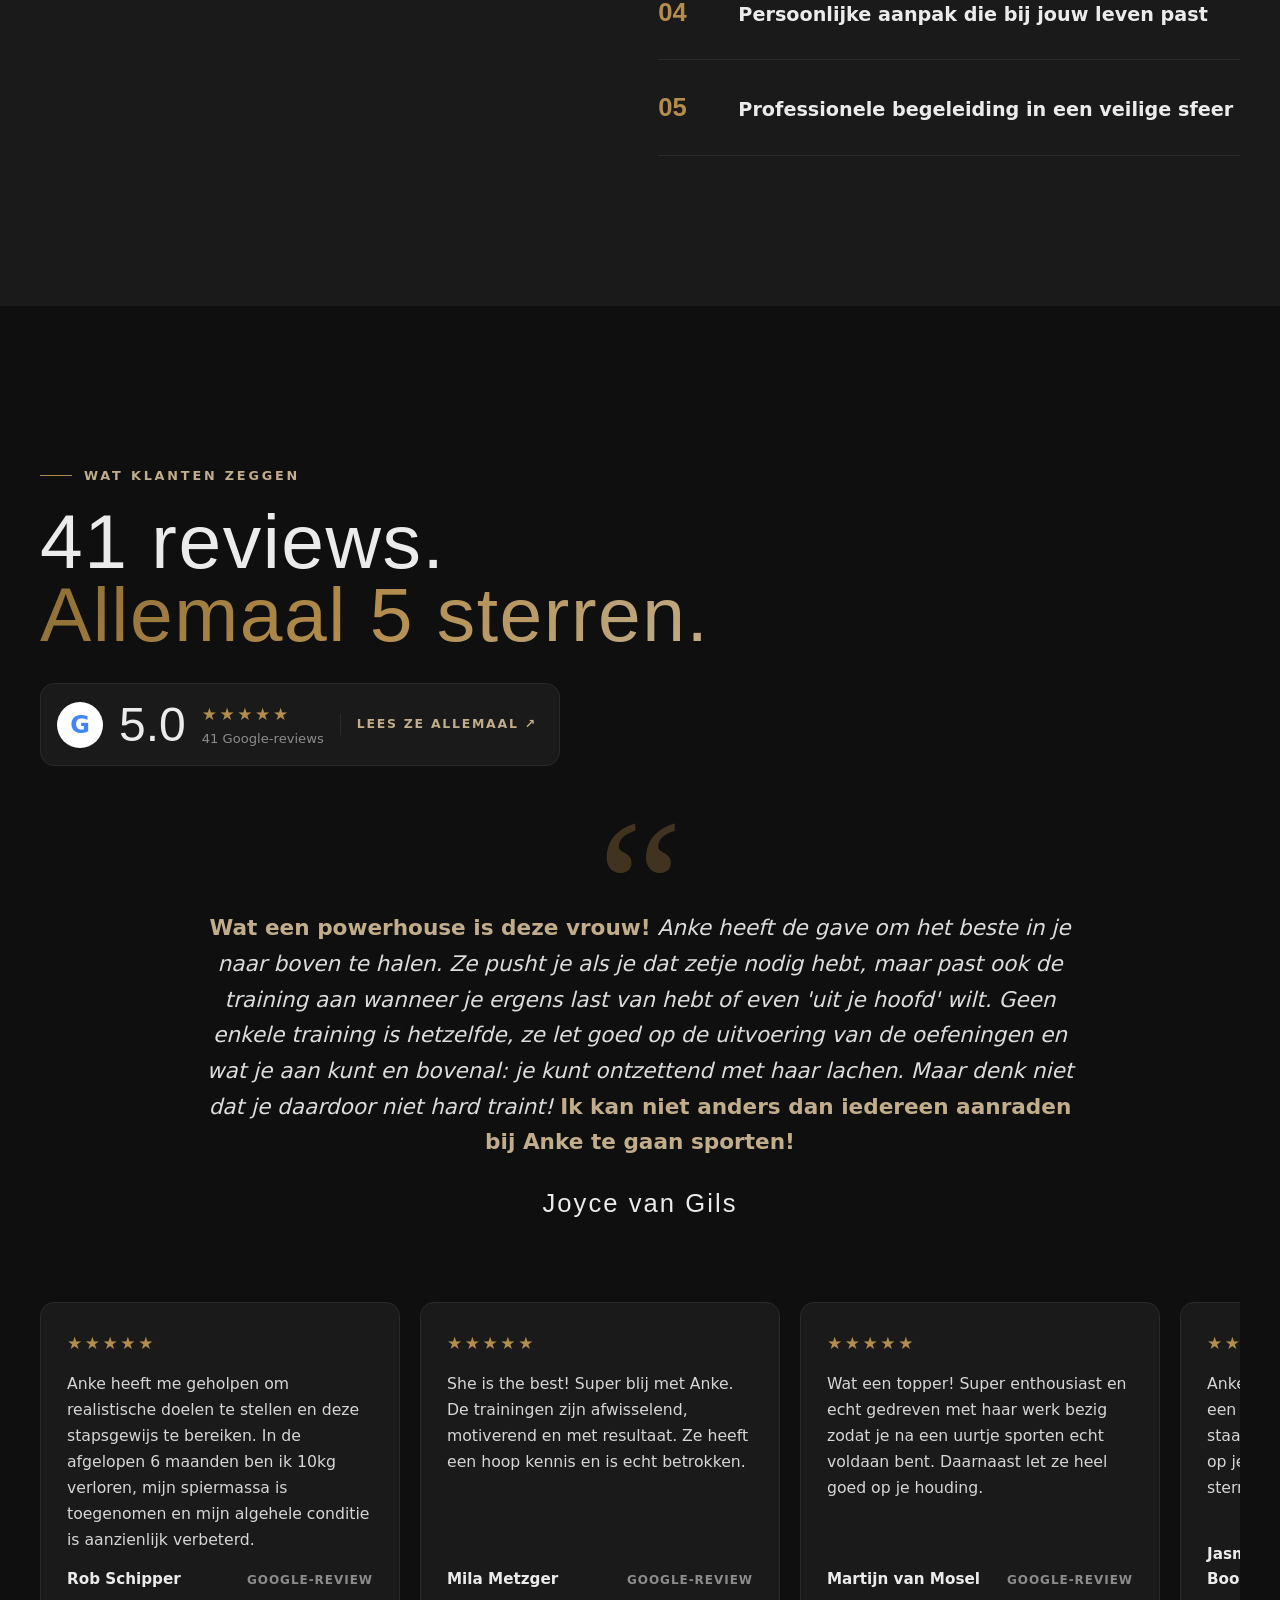
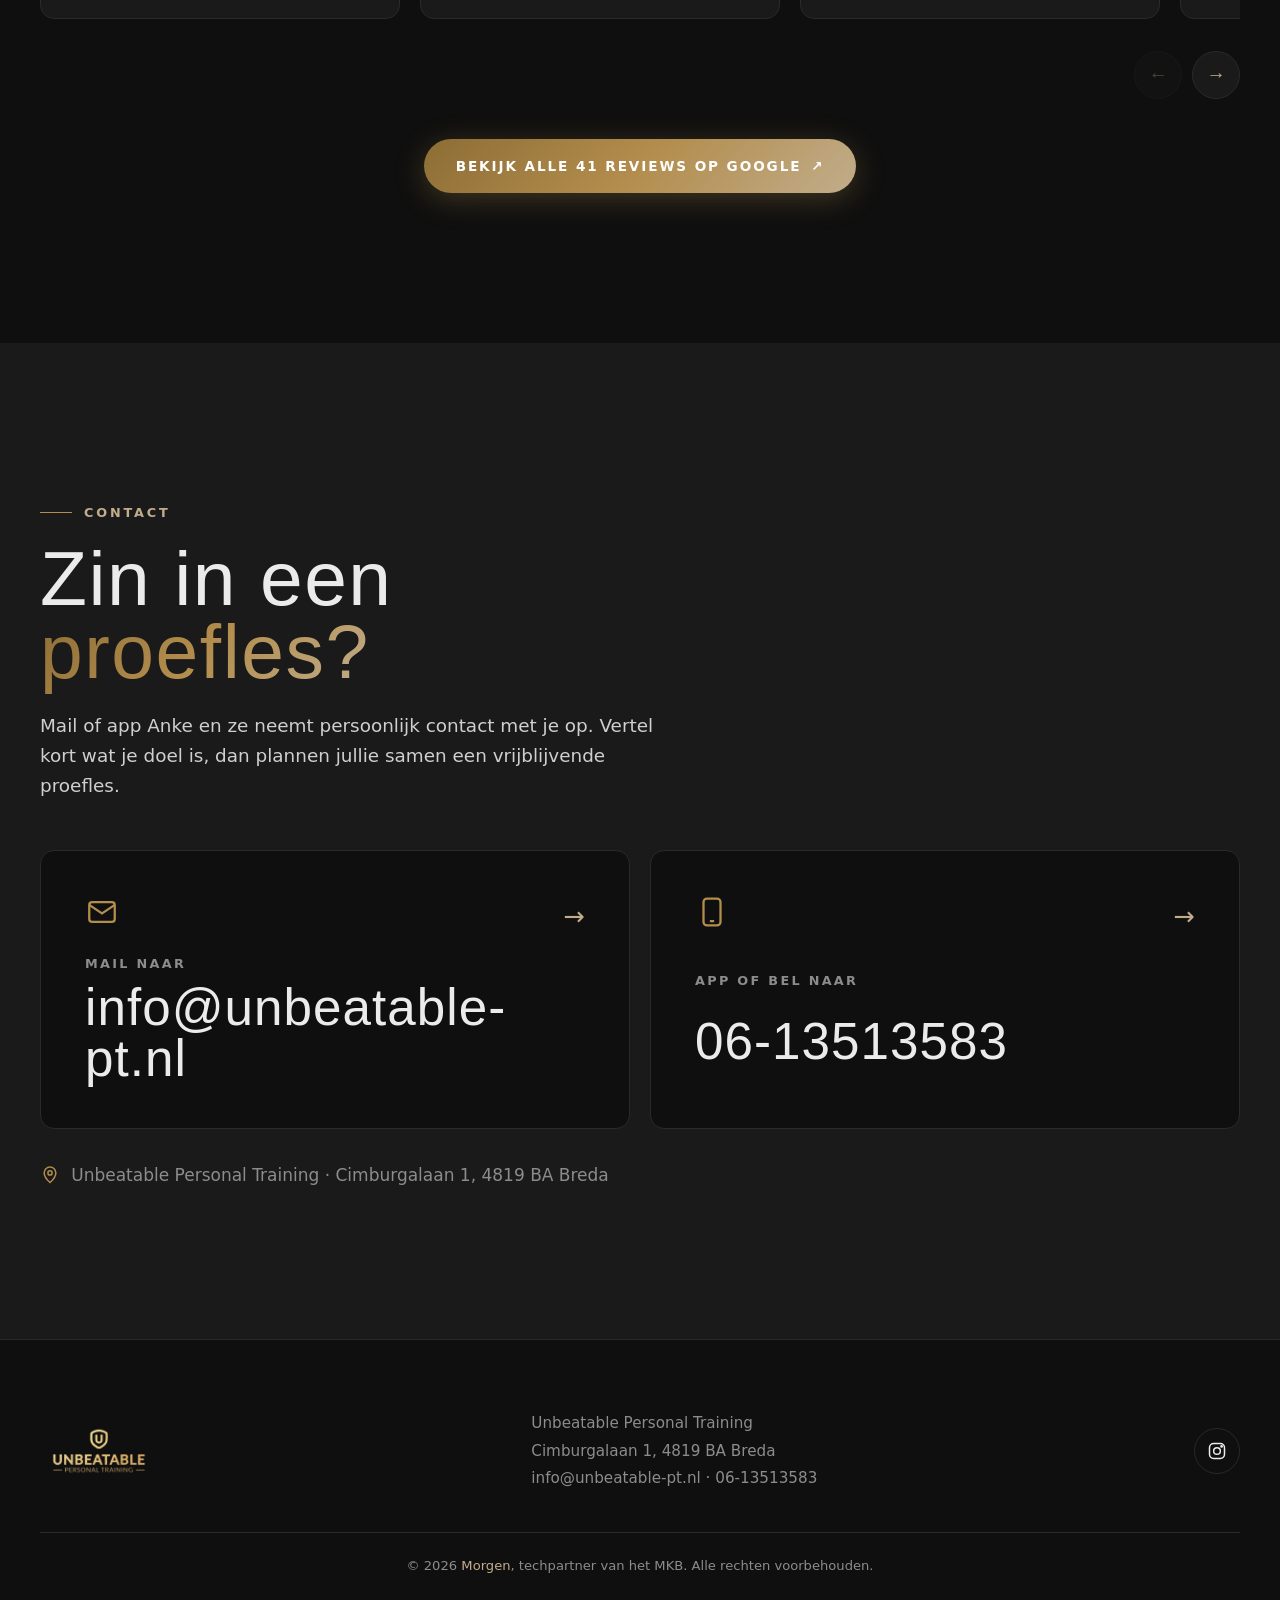
==== commit 64ddb2a6: "Groepslessen, Instagram, lopende band en extra decoratie verwijderd; reviews als scrollbare rij" ====
--- a/index.html
+++ b/index.html
@@ -58,14 +58,11 @@
       <span class="scroll-hint" aria-hidden="true"></span>
     </section>
 
-    </div>
-
     <!-- ===== WELKOM ===== -->
     <section>
       <div class="wrap split">
         <div class="split__media reveal">
           <div class="frame"><img src="assets/anke-begeleiding.jpg" alt="Portretfoto van Anke, personal trainer" data-parallax></div>
-          <div class="badge"><strong>10+</strong><small>jaar ervaring in<br>sport &amp; voeding</small></div>
         </div>
         <div class="prose reveal" data-delay="1">
           <span class="eyebrow">Personal Training Breda</span>
@@ -80,7 +77,6 @@
     <!-- ===== CIJFERS ===== -->
     <div class="wrap">
       <div class="stats reveal">
-        <div class="stat"><div class="num gold-text" data-count="10" data-suffix="+">0</div><div class="lbl">Jaar ervaring</div></div>
         <div class="stat"><div class="num gold-text" data-count="5.0">0</div><div class="lbl">Google-score</div></div>
         <div class="stat"><div class="num gold-text" data-count="41">0</div><div class="lbl">Reviews, allemaal 5★</div></div>
       </div>
@@ -97,8 +93,8 @@
           <h2>Betrokken. Deskundig.<br><span class="gold-text">Resultaatgericht.</span></h2>
           <p class="big">Met ruim 10 jaar ervaring in sport en voeding begeleidt Anke mannen én vrouwen naar een sterker, energieker en klachtenvrij lichaam.</p>
           <ul class="stack-lines">
-            <li class="no">Geen extreme diëten.</li>
-            <li class="no">Geen snelle oplossingen.</li>
+            <li>Geen extreme diëten.</li>
+            <li>Geen snelle oplossingen.</li>
             <li class="yes">Wel persoonlijke aandacht, structuur en resultaat.</li>
           </ul>
           <a href="over-anke.html" class="btn btn--ghost">Meer over mij <span class="arrow">→</span></a>
@@ -114,9 +110,9 @@
             <span class="eyebrow">Aanbod</span>
             <h2>Kies wat bij <span class="gold-text">jou</span> past</h2>
           </div>
-          <p>Alleen, samen of straks in een groep. Elke training wordt afgestemd op jouw lichaam, doelen en leefstijl.</p>
-        </div>
-        <div class="cards">
+          <p>Alleen of samen met iemand. Elke training wordt afgestemd op jouw lichaam, doelen en leefstijl.</p>
+        </div>
+        <div class="cards cards--two">
           <a href="#contact" class="card reveal">
             <div class="card__img"><img src="assets/anke-training-duo.jpg" alt="Personal Training"></div>
             <span class="card__num">01</span>
@@ -137,17 +133,6 @@
               <p class="meta">Bepaal samen jullie startdatum</p>
               <p class="desc">Train samen met je partner, vriend(in), broer/zus of collega. Dubbele motivatie, persoonlijke begeleiding.</p>
               <span class="link">Vrijblijvende proefles <span class="arrow">→</span></span>
-            </div>
-          </a>
-          <a href="#contact" class="card reveal" data-delay="2">
-            <div class="card__img"><img src="assets/fun-training.jpg" alt="Groepslessen"></div>
-            <span class="card__num">03</span>
-            <div class="card__body">
-              <span class="card__tag card__tag--soon">Binnenkort van start</span>
-              <h3>Groepslessen</h3>
-              <p class="meta">Na de pilot mogelijk in een vaste vorm</p>
-              <p class="desc">Na de pilotperiode starten er mogelijk groepslessen. De exacte vorm staat nog niet vast. Ben je geïnteresseerd? Vul het contactformulier in en Anke neemt contact op zodra er meer bekend is.</p>
-              <span class="link">Meld je interesse aan <span class="arrow">→</span></span>
             </div>
           </a>
         </div>
@@ -192,30 +177,26 @@
         </figure>
       </div>
 
-      <div class="rtrack"><div class="rtrack__inner">
-<figure class="rcard"><div class="stars">★★★★★</div><blockquote>Anke heeft me geholpen om realistische doelen te stellen en deze stapsgewijs te bereiken. In de afgelopen 6 maanden ben ik 10kg verloren, mijn spiermassa is toegenomen en mijn algehele conditie is aanzienlijk verbeterd.</blockquote><figcaption>Rob Schipper<span>Google-review</span></figcaption></figure>
-<figure class="rcard"><div class="stars">★★★★★</div><blockquote>She is the best! Super blij met Anke. De trainingen zijn afwisselend, motiverend en met resultaat. Ze heeft een hoop kennis en is echt betrokken.</blockquote><figcaption>Mila Metzger<span>Google-review</span></figcaption></figure>
-<figure class="rcard"><div class="stars">★★★★★</div><blockquote>Wat een topper! Super enthousiast en echt gedreven met haar werk bezig zodat je na een uurtje sporten echt voldaan bent. Daarnaast let ze heel goed op je houding.</blockquote><figcaption>Martijn van Mosel<span>Google-review</span></figcaption></figure>
-<figure class="rcard"><div class="stars">★★★★★</div><blockquote>Anke is een topper! Ze begeleidt je op een persoonlijke manier, jouw doelen staan centraal en past de training aan op je wensen. Kortom absoluut 5 sterren!</blockquote><figcaption>Jasmijn Van Den Boom<span>Google-review</span></figcaption></figure>
-<figure class="rcard"><div class="stars">★★★★★</div><blockquote>De beste en de leukste trainster ooit!</blockquote><figcaption>I. Hadzizulfic<span>Google-review</span></figcaption></figure>
-<figure aria-hidden="true" class="rcard"><div class="stars">★★★★★</div><blockquote>Anke heeft me geholpen om realistische doelen te stellen en deze stapsgewijs te bereiken. In de afgelopen 6 maanden ben ik 10kg verloren, mijn spiermassa is toegenomen en mijn algehele conditie is aanzienlijk verbeterd.</blockquote><figcaption>Rob Schipper<span>Google-review</span></figcaption></figure>
-<figure aria-hidden="true" class="rcard"><div class="stars">★★★★★</div><blockquote>She is the best! Super blij met Anke. De trainingen zijn afwisselend, motiverend en met resultaat. Ze heeft een hoop kennis en is echt betrokken.</blockquote><figcaption>Mila Metzger<span>Google-review</span></figcaption></figure>
-<figure aria-hidden="true" class="rcard"><div class="stars">★★★★★</div><blockquote>Wat een topper! Super enthousiast en echt gedreven met haar werk bezig zodat je na een uurtje sporten echt voldaan bent. Daarnaast let ze heel goed op je houding.</blockquote><figcaption>Martijn van Mosel<span>Google-review</span></figcaption></figure>
-<figure aria-hidden="true" class="rcard"><div class="stars">★★★★★</div><blockquote>Anke is een topper! Ze begeleidt je op een persoonlijke manier, jouw doelen staan centraal en past de training aan op je wensen. Kortom absoluut 5 sterren!</blockquote><figcaption>Jasmijn Van Den Boom<span>Google-review</span></figcaption></figure>
-<figure aria-hidden="true" class="rcard"><div class="stars">★★★★★</div><blockquote>De beste en de leukste trainster ooit!</blockquote><figcaption>I. Hadzizulfic<span>Google-review</span></figcaption></figure>
-</div></div>
-      <div class="rtrack rtrack--rev"><div class="rtrack__inner">
-<figure class="rcard"><div class="stars">★★★★★</div><blockquote>Ze kijkt naar wat jij nodig hebt, maar luistert ook naar je. Alles bij Anke is vertrouwelijk en niks is te gek, dat vind ik echt heel fijn.</blockquote><figcaption>Jessica de Graaf<span>Google-review</span></figcaption></figure>
-<figure class="rcard"><div class="stars">★★★★★</div><blockquote>Leuke en afwisselende lessen. Persoonlijke begeleiding is echt een pluspunt. Resultaat is TOP en vooral weinig/geen spierpijn!</blockquote><figcaption>Hans van den Biggelaar<span>Google-review</span></figcaption></figure>
-<figure class="rcard"><div class="stars">★★★★★</div><blockquote>Met veel plezier je grens opzoeken en er nooit overheen gaan. Super begeleiding. Er wordt goed op je houding gelet om resultaat te halen zonder blessures.</blockquote><figcaption>Milou van den Berg<span>Google-review</span></figcaption></figure>
-<figure class="rcard"><div class="stars">★★★★★</div><blockquote>Anke is professioneel en weet waar ze het over heeft! Mega tevreden over haar kennis en kunnen!</blockquote><figcaption>Aniek van Seters<span>Google-review</span></figcaption></figure>
-<figure class="rcard"><div class="stars">★★★★★</div><blockquote>Anke is een fijne personal trainer die aandacht heeft voor je verhaal, tips and tricks meegeeft en gevarieerde oefeningen voorziet.</blockquote><figcaption>Romy Vreke<span>Google-review</span></figcaption></figure>
-<figure aria-hidden="true" class="rcard"><div class="stars">★★★★★</div><blockquote>Ze kijkt naar wat jij nodig hebt, maar luistert ook naar je. Alles bij Anke is vertrouwelijk en niks is te gek, dat vind ik echt heel fijn.</blockquote><figcaption>Jessica de Graaf<span>Google-review</span></figcaption></figure>
-<figure aria-hidden="true" class="rcard"><div class="stars">★★★★★</div><blockquote>Leuke en afwisselende lessen. Persoonlijke begeleiding is echt een pluspunt. Resultaat is TOP en vooral weinig/geen spierpijn!</blockquote><figcaption>Hans van den Biggelaar<span>Google-review</span></figcaption></figure>
-<figure aria-hidden="true" class="rcard"><div class="stars">★★★★★</div><blockquote>Met veel plezier je grens opzoeken en er nooit overheen gaan. Super begeleiding. Er wordt goed op je houding gelet om resultaat te halen zonder blessures.</blockquote><figcaption>Milou van den Berg<span>Google-review</span></figcaption></figure>
-<figure aria-hidden="true" class="rcard"><div class="stars">★★★★★</div><blockquote>Anke is professioneel en weet waar ze het over heeft! Mega tevreden over haar kennis en kunnen!</blockquote><figcaption>Aniek van Seters<span>Google-review</span></figcaption></figure>
-<figure aria-hidden="true" class="rcard"><div class="stars">★★★★★</div><blockquote>Anke is een fijne personal trainer die aandacht heeft voor je verhaal, tips and tricks meegeeft en gevarieerde oefeningen voorziet.</blockquote><figcaption>Romy Vreke<span>Google-review</span></figcaption></figure>
-</div></div>
+      <div class="wrap">
+        <div class="rslider">
+          <div class="rslider__track" tabindex="0" aria-label="Reviews, scroll horizontaal">
+            <figure class="rcard"><div class="stars">★★★★★</div><blockquote>Anke heeft me geholpen om realistische doelen te stellen en deze stapsgewijs te bereiken. In de afgelopen 6 maanden ben ik 10kg verloren, mijn spiermassa is toegenomen en mijn algehele conditie is aanzienlijk verbeterd.</blockquote><figcaption>Rob Schipper<span>Google-review</span></figcaption></figure>
+            <figure class="rcard"><div class="stars">★★★★★</div><blockquote>She is the best! Super blij met Anke. De trainingen zijn afwisselend, motiverend en met resultaat. Ze heeft een hoop kennis en is echt betrokken.</blockquote><figcaption>Mila Metzger<span>Google-review</span></figcaption></figure>
+            <figure class="rcard"><div class="stars">★★★★★</div><blockquote>Wat een topper! Super enthousiast en echt gedreven met haar werk bezig zodat je na een uurtje sporten echt voldaan bent. Daarnaast let ze heel goed op je houding.</blockquote><figcaption>Martijn van Mosel<span>Google-review</span></figcaption></figure>
+            <figure class="rcard"><div class="stars">★★★★★</div><blockquote>Anke is een topper! Ze begeleidt je op een persoonlijke manier, jouw doelen staan centraal en past de training aan op je wensen. Kortom absoluut 5 sterren!</blockquote><figcaption>Jasmijn Van Den Boom<span>Google-review</span></figcaption></figure>
+            <figure class="rcard"><div class="stars">★★★★★</div><blockquote>De beste en de leukste trainster ooit!</blockquote><figcaption>I. Hadzizulfic<span>Google-review</span></figcaption></figure>
+            <figure class="rcard"><div class="stars">★★★★★</div><blockquote>Ze kijkt naar wat jij nodig hebt, maar luistert ook naar je. Alles bij Anke is vertrouwelijk en niks is te gek, dat vind ik echt heel fijn.</blockquote><figcaption>Jessica de Graaf<span>Google-review</span></figcaption></figure>
+            <figure class="rcard"><div class="stars">★★★★★</div><blockquote>Leuke en afwisselende lessen. Persoonlijke begeleiding is echt een pluspunt. Resultaat is TOP en vooral weinig/geen spierpijn!</blockquote><figcaption>Hans van den Biggelaar<span>Google-review</span></figcaption></figure>
+            <figure class="rcard"><div class="stars">★★★★★</div><blockquote>Met veel plezier je grens opzoeken en er nooit overheen gaan. Super begeleiding. Er wordt goed op je houding gelet om resultaat te halen zonder blessures.</blockquote><figcaption>Milou van den Berg<span>Google-review</span></figcaption></figure>
+            <figure class="rcard"><div class="stars">★★★★★</div><blockquote>Anke is professioneel en weet waar ze het over heeft! Mega tevreden over haar kennis en kunnen!</blockquote><figcaption>Aniek van Seters<span>Google-review</span></figcaption></figure>
+            <figure class="rcard"><div class="stars">★★★★★</div><blockquote>Anke is een fijne personal trainer die aandacht heeft voor je verhaal, tips and tricks meegeeft en gevarieerde oefeningen voorziet.</blockquote><figcaption>Romy Vreke<span>Google-review</span></figcaption></figure>
+          </div>
+          <div class="rslider__nav">
+            <button class="rslider__btn" type="button" data-dir="-1" aria-label="Vorige reviews">←</button>
+            <button class="rslider__btn" type="button" data-dir="1" aria-label="Volgende reviews">→</button>
+          </div>
+        </div>
+      </div>
 
       <div class="wrap review__cta reveal">
         <a class="btn" href="https://www.google.com/maps/place/Unbeatable+-+Personal+Trainer+Breda/@51.5718895,4.7748807,19z/data=!4m17!1m8!3m7!1s0x47c6a0316013e40b:0xa845c5c8faf62fae!2sCimburgalaan+1,+4819+BA+Breda!3b1!8m2!3d51.5720175!4d4.7755868!16s%2Fg%2F11sv88lg5r!3m7!1s0x47c69fe238f541e1:0x787ae90b19be163!8m2!3d51.5720211!4d4.775589!9m1!1b1!16s%2Fg%2F11qpjg2d5p?entry=ttu" target="_blank" rel="noopener">Bekijk alle 41 reviews op Google <span class="arrow">↗</span></a>
@@ -252,31 +233,11 @@
       </div>
     </section>
 
-    <!-- ===== INSTAGRAM ===== -->
-    <section id="instagram">
-      <div class="wrap">
-        <div class="section-head reveal">
-          <div>
-            <span class="eyebrow">Social updates</span>
-            <h2>Laatste op <span class="gold-text">Instagram</span></h2>
-          </div>
-          <p>Training, tips en een eerlijke kijk op sterker worden zonder extremen.</p>
-        </div>
-        <div class="insta-grid">
-          <a class="insta-item reveal" data-label="Coaching" href="https://www.instagram.com/unbeatablept" target="_blank" rel="noopener"><img src="assets/instagram-motivatie.jpg" alt="Anke die een klant begeleidt tijdens een cable oefening in de gym" loading="lazy"></a>
-          <a class="insta-item reveal" data-delay="1" data-label="Motivatie" href="https://www.instagram.com/unbeatablept" target="_blank" rel="noopener"><img src="assets/anke-squat.jpg" alt="Anke tijdens een squat" loading="lazy"></a>
-          <a class="insta-item reveal" data-delay="2" data-label="Balans" href="https://www.instagram.com/unbeatablept" target="_blank" rel="noopener"><img src="assets/anke-champagne.jpg" alt="Anke die geniet van een feestelijk moment" loading="lazy"></a>
-          <a class="insta-item reveal" data-delay="3" data-label="Samen" href="https://www.instagram.com/unbeatablept" target="_blank" rel="noopener"><img src="assets/duo-training.jpg" alt="Duo training" loading="lazy"></a>
-        </div>
-        <p style="text-align:center;margin-top:44px"><a class="btn btn--ghost" href="https://www.instagram.com/unbeatablept" target="_blank" rel="noopener">Volg @unbeatablept</a></p>
-      </div>
-    </section>
   </main>
 
   <!-- ===== FOOTER ===== -->
   <footer class="footer">
     <div class="wrap">
-      <p class="footer__big" aria-hidden="true">Be Unbeatable</p>
       <div class="footer__row">
         <img src="assets/logo.png" alt="Unbeatable Personal Training">
         <address>
--- a/css/style.css
+++ b/css/style.css
@@ -170,19 +170,6 @@
 }
 @keyframes scrolly { 0% { opacity: 0; transform: translateY(0); } 30% { opacity: 1; } 100% { opacity: 0; transform: translateY(14px); } }
 
-/* ---------- Marquee ---------- */
-.marquee {
-  background: var(--gold-grad); color: #111; overflow: hidden; padding: 18px 0;
-  transform: rotate(-2deg) scale(1.04); margin: -10px 0 0; position: relative; z-index: 3;
-}
-.marquee__track { display: flex; width: max-content; animation: marquee 30s linear infinite; }
-.marquee span {
-  font-family: var(--font-display); font-size: clamp(1.6rem, 3vw, 2.4rem); letter-spacing: .04em;
-  padding: 0 1.6rem; white-space: nowrap; display: inline-flex; align-items: center; gap: 3.2rem;
-}
-.marquee span::after { content: "✦"; font-size: .7em; }
-@keyframes marquee { to { transform: translateX(-50%); } }
-
 /* ---------- Split (welkom / over) ---------- */
 .split { display: grid; grid-template-columns: 1fr 1fr; gap: clamp(40px, 7vw, 100px); align-items: center; }
 .split--reverse .split__media { order: 2; }
@@ -190,22 +177,6 @@
 .split__media { position: relative; }
 .split__media .frame { border-radius: var(--radius); overflow: hidden; aspect-ratio: 4/5; }
 .split__media .frame img { width: 100%; height: 115%; object-fit: cover; will-change: transform; }
-.split__media::before {
-  content: ""; position: absolute; inset: 24px -24px -24px 24px; z-index: -1;
-  border: 1px solid var(--gold); border-radius: var(--radius);
-}
-.badge {
-  position: absolute; bottom: 28px; left: -28px;
-  background: rgba(20,20,20,.85); backdrop-filter: blur(12px);
-  border: 1px solid var(--line); border-radius: var(--radius);
-  padding: 18px 22px; display: flex; align-items: center; gap: 14px;
-  box-shadow: 0 20px 50px rgba(0,0,0,.5);
-  animation: float 6s ease-in-out infinite;
-}
-.badge strong { font-family: var(--font-display); font-size: 2.8rem; line-height: 1; color: var(--gold); }
-.badge small { font-size: .78rem; text-transform: uppercase; letter-spacing: .12em; color: var(--muted); line-height: 1.3; }
-@keyframes float { 50% { transform: translateY(-10px); } }
-@media (max-width: 860px) { .badge { left: 12px; } }
 
 .prose p { color: #cfcfcf; margin: 0 0 1.1rem; }
 .prose .big { font-size: 1.2rem; color: var(--text); }
@@ -215,11 +186,10 @@
   font-family: var(--font-display); font-size: clamp(1.6rem, 3vw, 2.2rem); letter-spacing: .03em;
   padding: .55rem 0; border-bottom: 1px solid var(--line); display: flex; align-items: center; gap: 1rem;
 }
-.stack-lines li.no { color: var(--muted); text-decoration: line-through; text-decoration-color: var(--gold-dark); }
 .stack-lines li.yes { color: var(--gold-light); }
 
 /* ---------- Stats ---------- */
-.stats { display: grid; grid-template-columns: repeat(3, 1fr); border-block: 1px solid var(--line); }
+.stats { display: grid; grid-template-columns: repeat(2, 1fr); border-block: 1px solid var(--line); }
 .stat { padding: 46px 20px; text-align: center; }
 .stat + .stat { border-left: 1px solid var(--line); }
 .stat .num { font-family: var(--font-display); font-size: clamp(3rem, 7vw, 5.5rem); line-height: 1; }
@@ -230,7 +200,8 @@
 .section-head { display: flex; justify-content: space-between; align-items: end; gap: 2rem; margin-bottom: 56px; flex-wrap: wrap; }
 .section-head p { max-width: 420px; color: var(--muted); margin: 0; }
 .cards { display: grid; grid-template-columns: repeat(3, 1fr); gap: 24px; }
-@media (max-width: 960px) { .cards { grid-template-columns: 1fr; } }
+.cards--two { grid-template-columns: repeat(2, 1fr); }
+@media (max-width: 960px) { .cards, .cards--two { grid-template-columns: 1fr; } }
 .card {
   position: relative; border-radius: var(--radius); overflow: hidden; min-height: 560px;
   display: flex; flex-direction: column; justify-content: flex-end;
@@ -299,12 +270,8 @@
 .featured .hl { color: var(--gold-light); font-style: normal; font-weight: 700; }
 .featured figcaption { font-family: var(--font-display); font-size: 1.6rem; letter-spacing: .08em; }
 
-.rtrack { overflow: hidden; padding: 10px 0; mask-image: linear-gradient(90deg, transparent, #000 8%, #000 92%, transparent); -webkit-mask-image: linear-gradient(90deg, transparent, #000 8%, #000 92%, transparent); }
-.rtrack__inner { display: flex; gap: 20px; width: max-content; animation: marquee 60s linear infinite; }
-.rtrack--rev .rtrack__inner { animation-direction: reverse; animation-duration: 70s; }
-.rtrack:hover .rtrack__inner { animation-play-state: paused; }
 .rcard {
-  margin: 0; width: 360px; flex: none; display: flex; flex-direction: column; gap: 14px;
+  margin: 0; width: min(360px, 82vw); flex: none; scroll-snap-align: start; display: flex; flex-direction: column; gap: 14px;
   background: var(--surface); border: 1px solid var(--line); border-radius: var(--radius); padding: 26px;
   transition: border-color .4s, transform .4s var(--ease);
 }
@@ -312,8 +279,22 @@
 .rcard blockquote { margin: 0; color: #d6d6d6; font-size: .98rem; flex: 1; }
 .rcard figcaption { font-weight: 800; font-size: .95rem; display: flex; justify-content: space-between; align-items: baseline; gap: 1rem; }
 .rcard figcaption span { font-weight: 600; font-size: .75rem; color: var(--muted); letter-spacing: .08em; text-transform: uppercase; }
-@media (max-width: 640px) { .rcard { width: 290px; } .gscore__cta { display: none; } }
-.review__cta { text-align: center; margin-top: 56px; }
+@media (max-width: 640px) { .gscore__cta { display: none; } }
+.rslider__track {
+  display: flex; gap: 20px; overflow-x: auto; scroll-snap-type: x mandatory; scroll-behavior: smooth;
+  padding: 6px 2px 18px; scrollbar-width: thin; scrollbar-color: var(--gold-dark) transparent;
+}
+.rslider__track::-webkit-scrollbar { height: 6px; }
+.rslider__track::-webkit-scrollbar-thumb { background: var(--gold-dark); border-radius: 3px; }
+.rslider__track:focus-visible { outline: 1px solid var(--gold); outline-offset: 4px; border-radius: var(--radius); }
+.rslider__nav { display: flex; justify-content: flex-end; gap: 10px; margin-top: 14px; }
+.rslider__btn {
+  width: 48px; height: 48px; border-radius: 50%; border: 1px solid var(--line); background: var(--surface);
+  color: var(--gold-light); font-size: 1.2rem; cursor: pointer; transition: border-color .3s, background .3s, opacity .3s;
+}
+.rslider__btn:hover { border-color: var(--gold); background: var(--elevated); }
+.rslider__btn:disabled { opacity: .35; cursor: default; }
+.review__cta { text-align: center; margin-top: 40px; }
 
 .hero__rating {
   display: inline-flex; align-items: center; gap: .6rem; margin-bottom: 1.6rem; padding: .5rem 1rem;
@@ -349,25 +330,8 @@
 .contact-address { display: flex; align-items: center; gap: .7rem; color: var(--muted); margin: 32px 0 0; }
 .contact-address svg { width: 20px; height: 20px; color: var(--gold); flex: none; }
 
-/* ---------- Instagram ---------- */
-.insta-grid { display: grid; grid-template-columns: repeat(4, 1fr); gap: 14px; }
-@media (max-width: 860px) { .insta-grid { grid-template-columns: repeat(2, 1fr); } }
-.insta-item { position: relative; aspect-ratio: 1; border-radius: var(--radius); overflow: hidden; display: block; }
-.insta-item img { width: 100%; height: 100%; object-fit: cover; transition: transform .9s var(--ease); }
-.insta-item::after {
-  content: attr(data-label); position: absolute; inset: 0; display: grid; place-items: center;
-  font-family: var(--font-display); font-size: 2rem; letter-spacing: .08em;
-  background: rgba(141,109,53,.7); opacity: 0; transition: opacity .4s;
-}
-.insta-item:hover img { transform: scale(1.1); }
-.insta-item:hover::after { opacity: 1; }
-
 /* ---------- Footer ---------- */
 .footer { padding: 70px 0 30px; border-top: 1px solid var(--line); }
-.footer__big {
-  font-family: var(--font-display); font-size: clamp(3.5rem, 15vw, 13rem); line-height: .85; text-align: center;
-  color: transparent; -webkit-text-stroke: 1px rgba(179,141,77,.45); margin: 0 0 50px; user-select: none;
-}
 .footer__row { display: flex; justify-content: space-between; align-items: center; gap: 2rem; flex-wrap: wrap; }
 .footer__row img { height: 60px; width: auto; }
 .footer__row address { font-style: normal; color: var(--muted); font-size: .95rem; line-height: 1.8; }
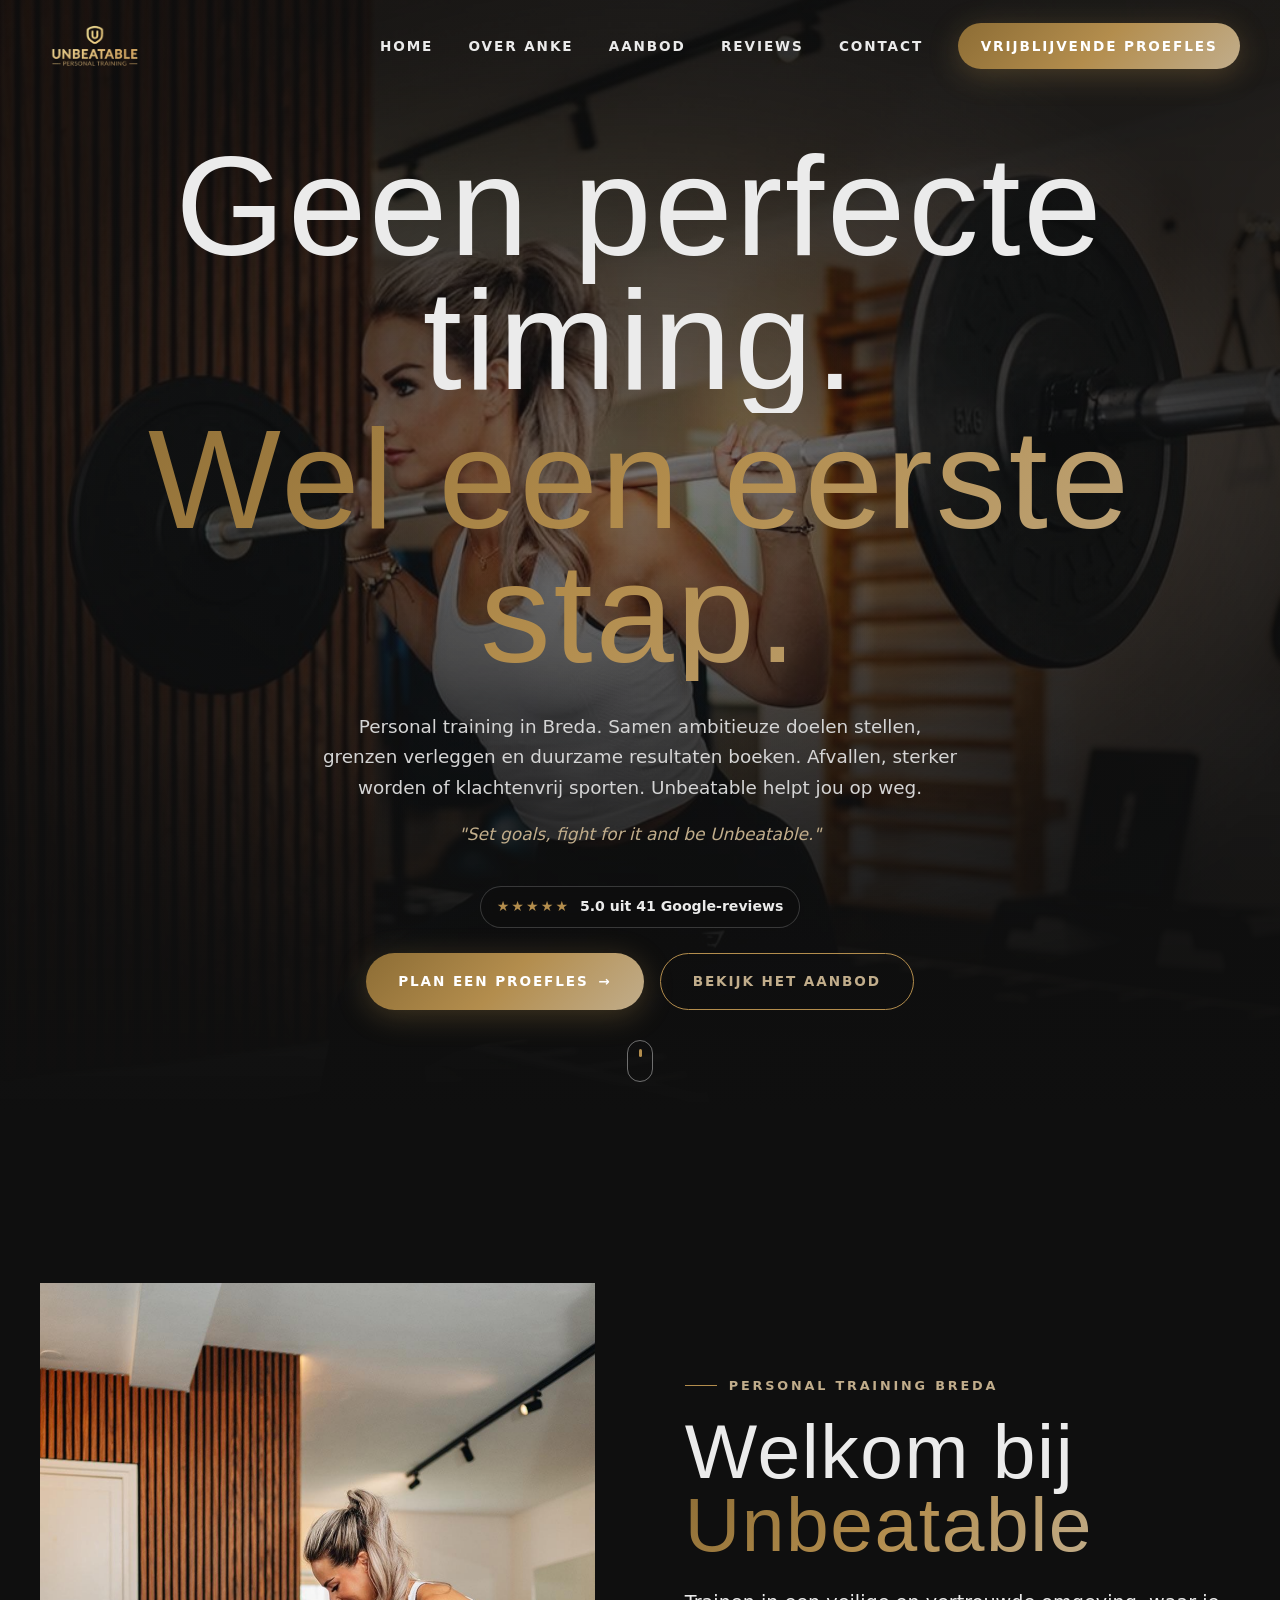
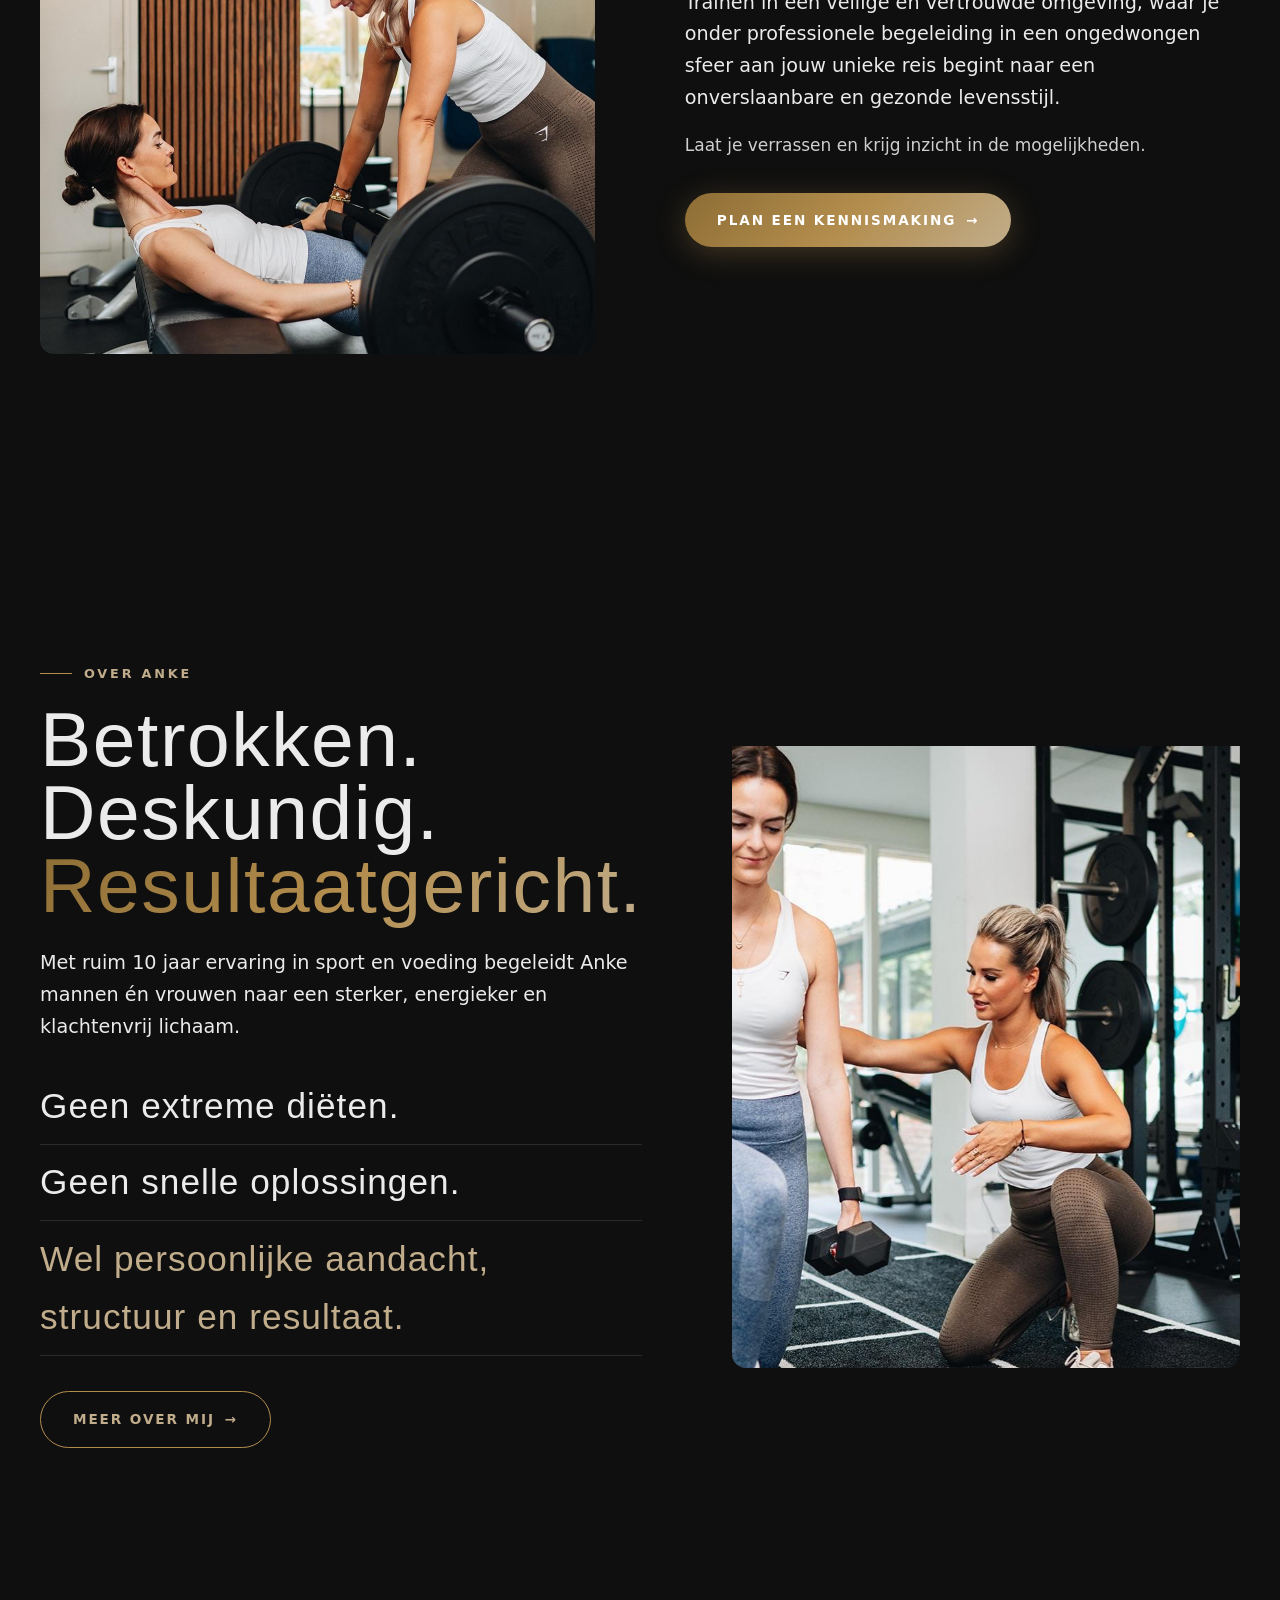
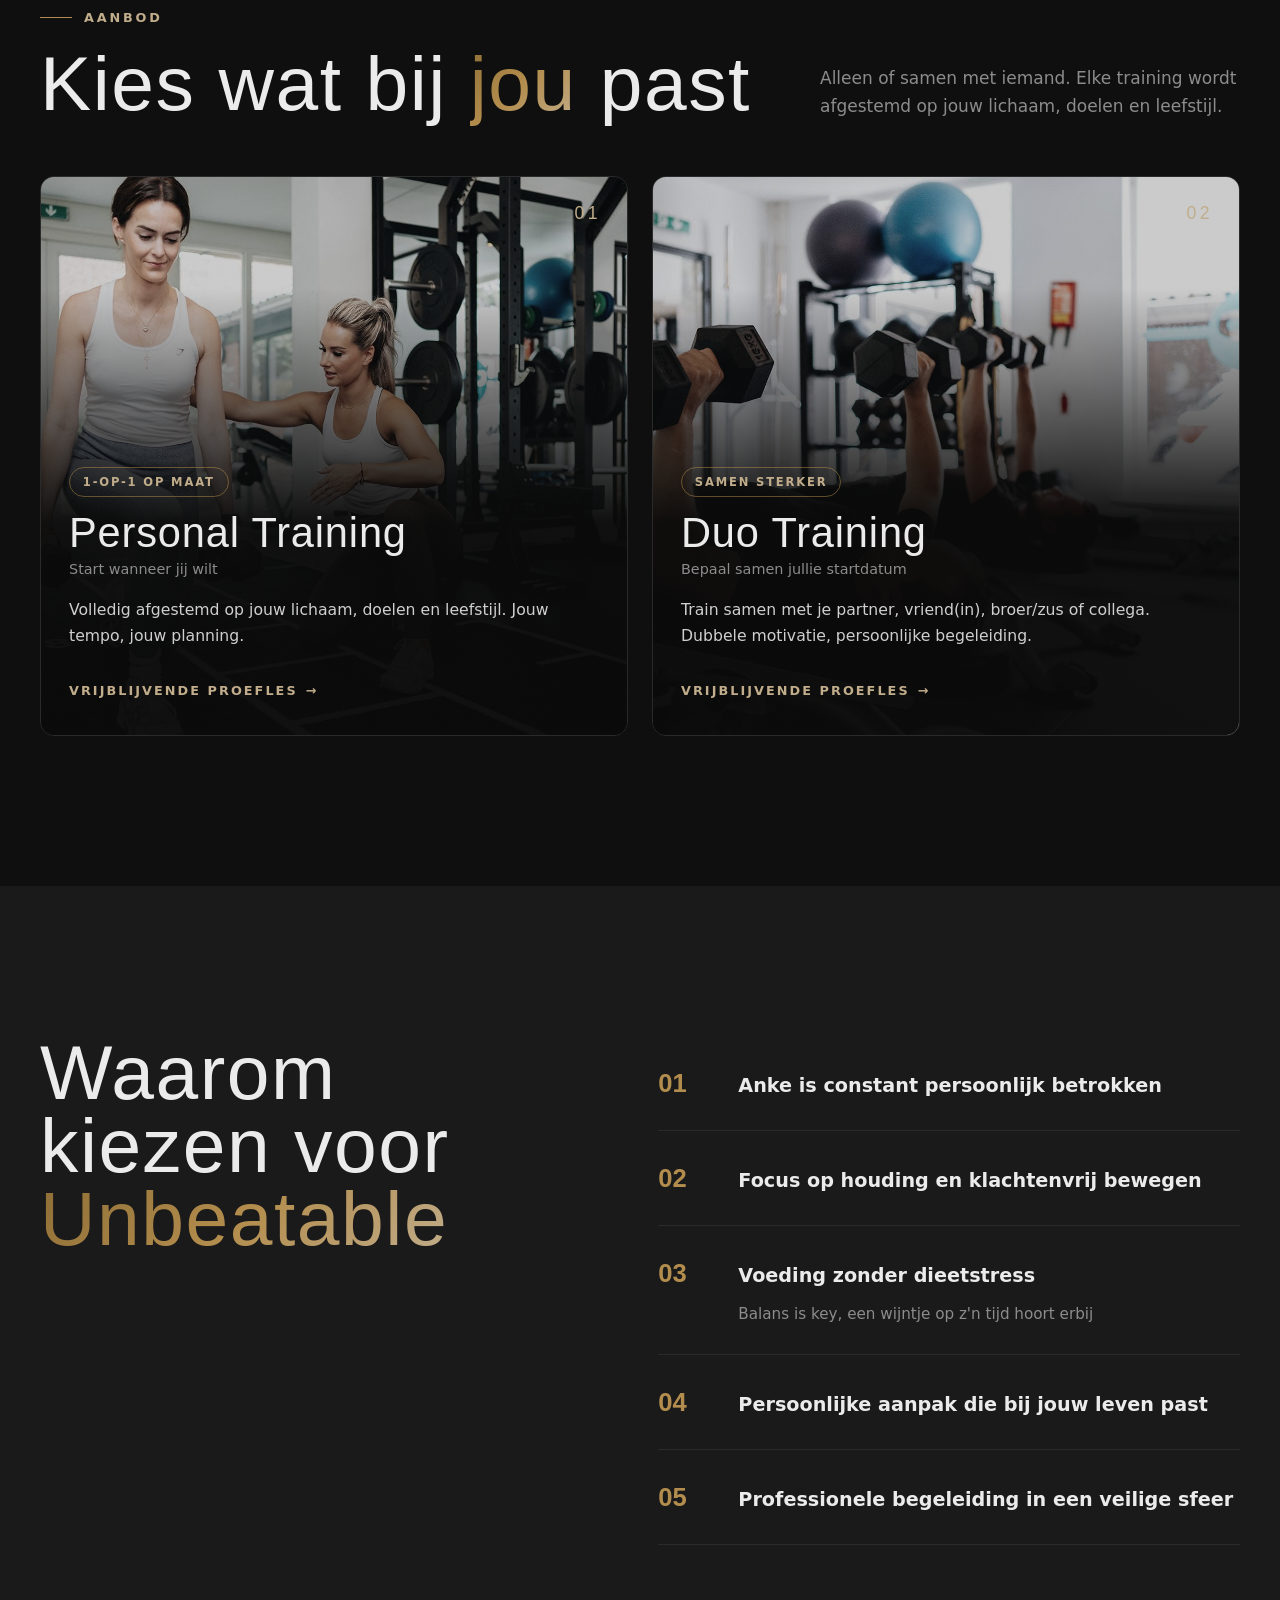
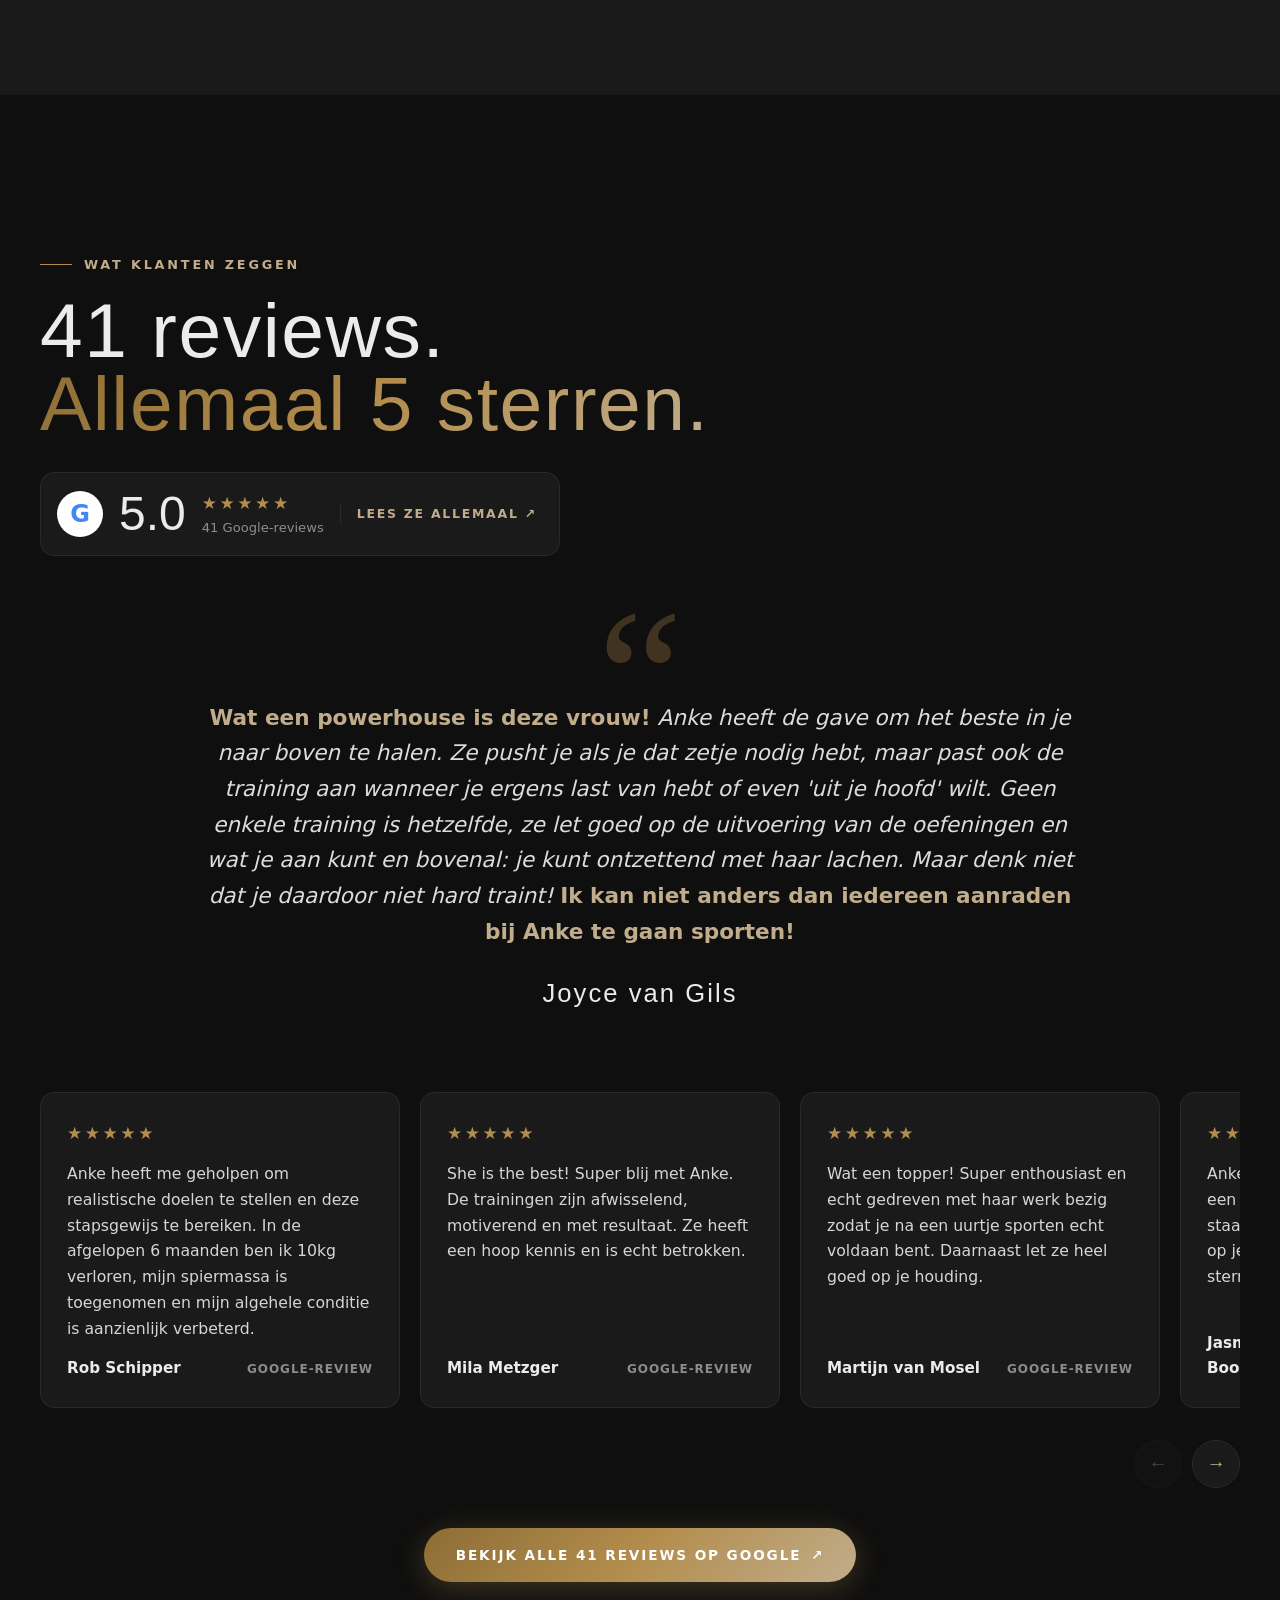
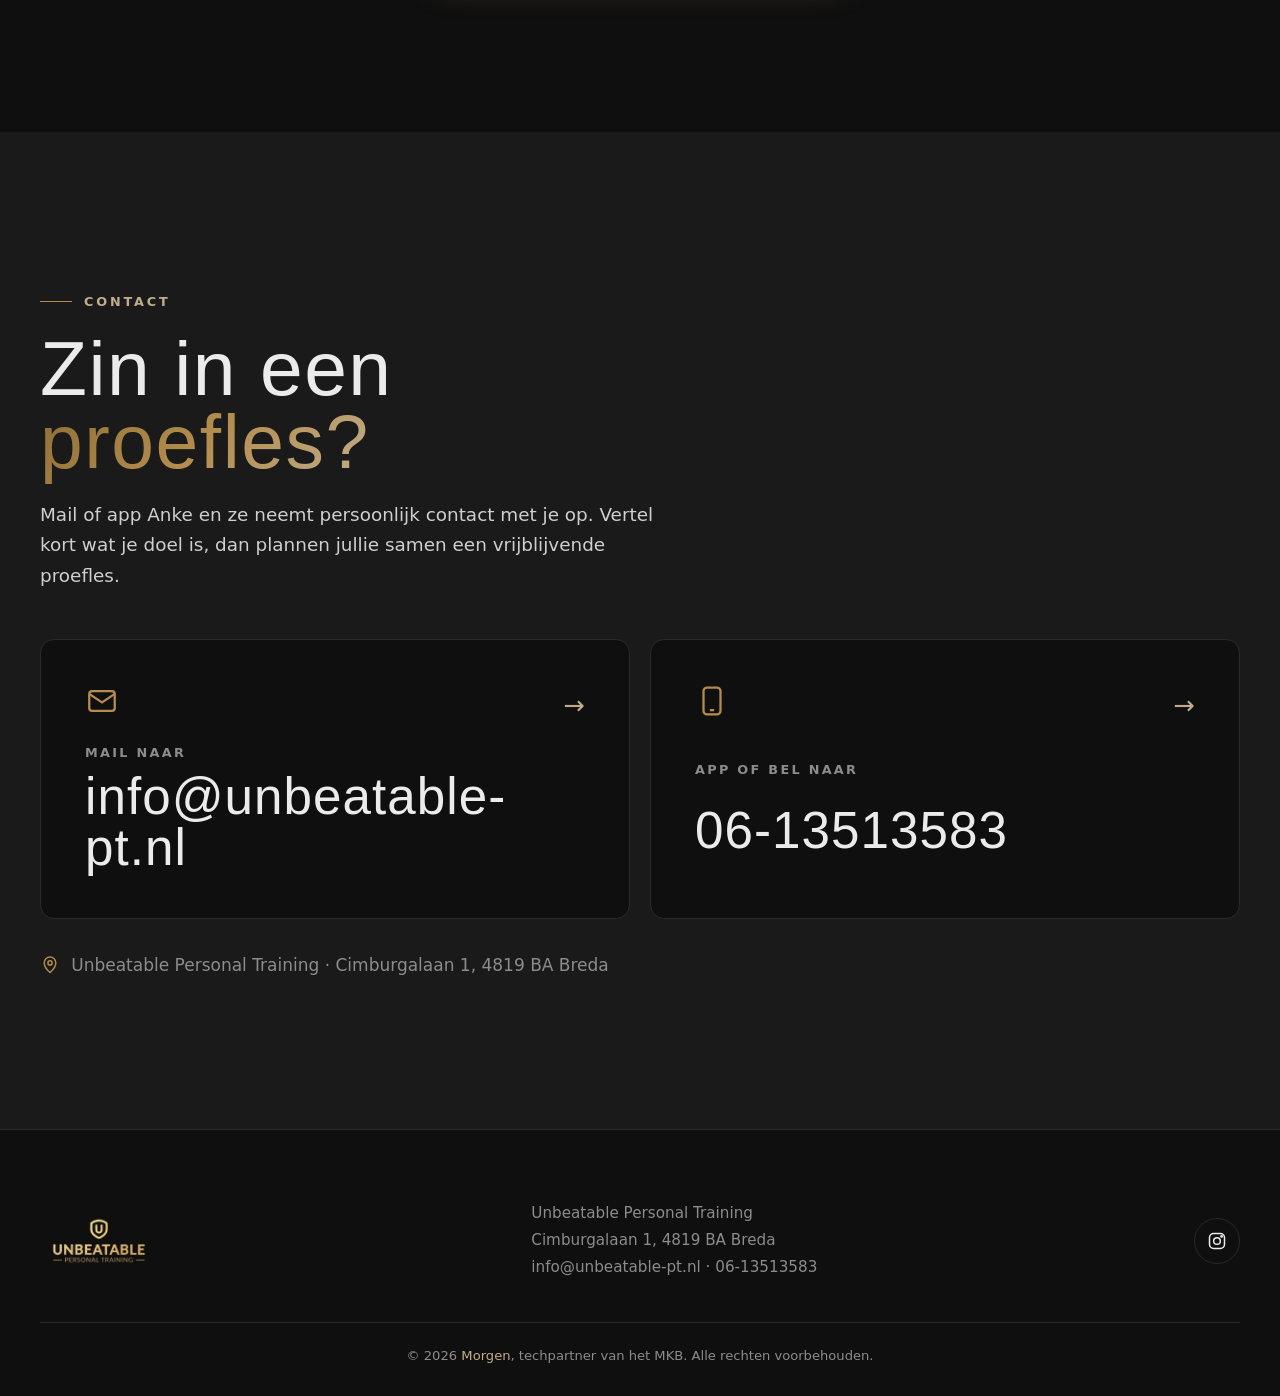
==== commit 90eb9b7c: "Cijferbalk (Google-score en aantal reviews) verwijderd" ====
--- a/index.html
+++ b/index.html
@@ -74,14 +74,6 @@
       </div>
     </section>
 
-    <!-- ===== CIJFERS ===== -->
-    <div class="wrap">
-      <div class="stats reveal">
-        <div class="stat"><div class="num gold-text" data-count="5.0">0</div><div class="lbl">Google-score</div></div>
-        <div class="stat"><div class="num gold-text" data-count="41">0</div><div class="lbl">Reviews, allemaal 5★</div></div>
-      </div>
-    </div>
-
     <!-- ===== OVER ANKE (kort) ===== -->
     <section id="over-anke">
       <div class="wrap split split--reverse">
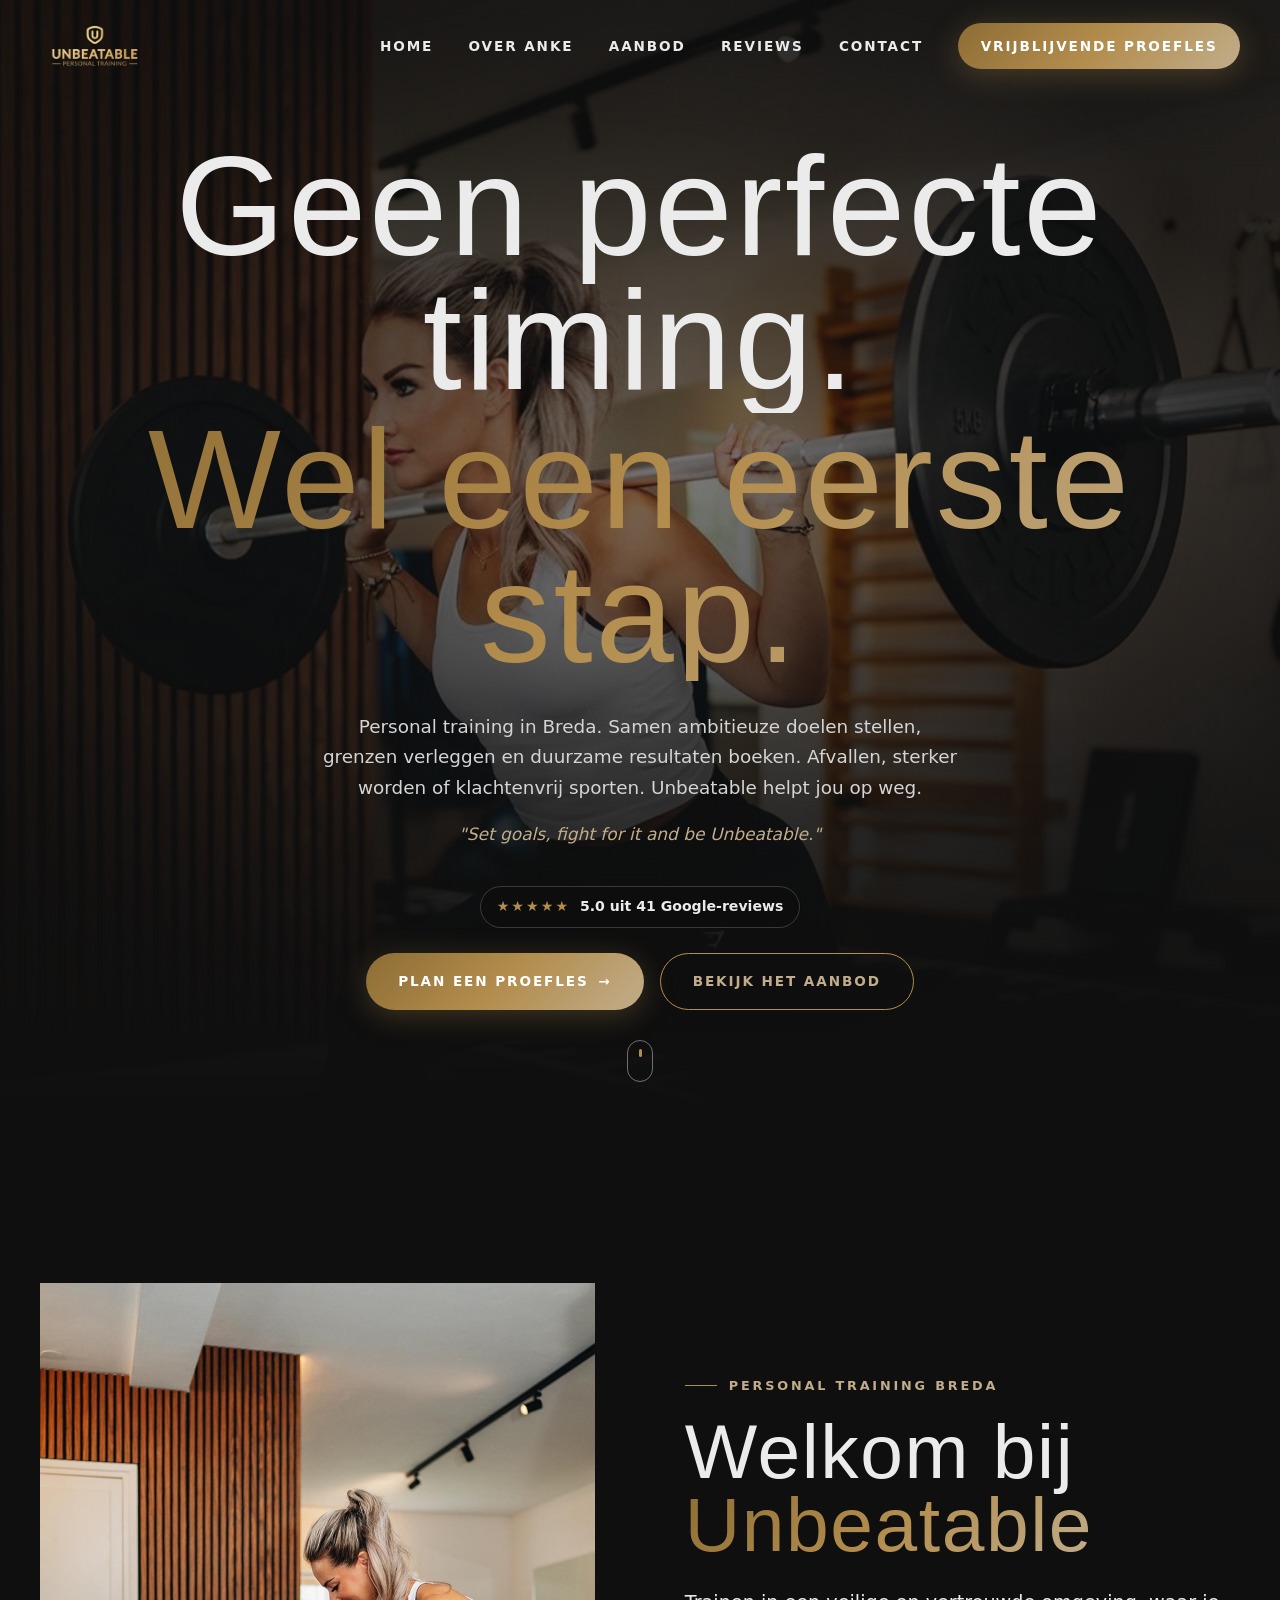
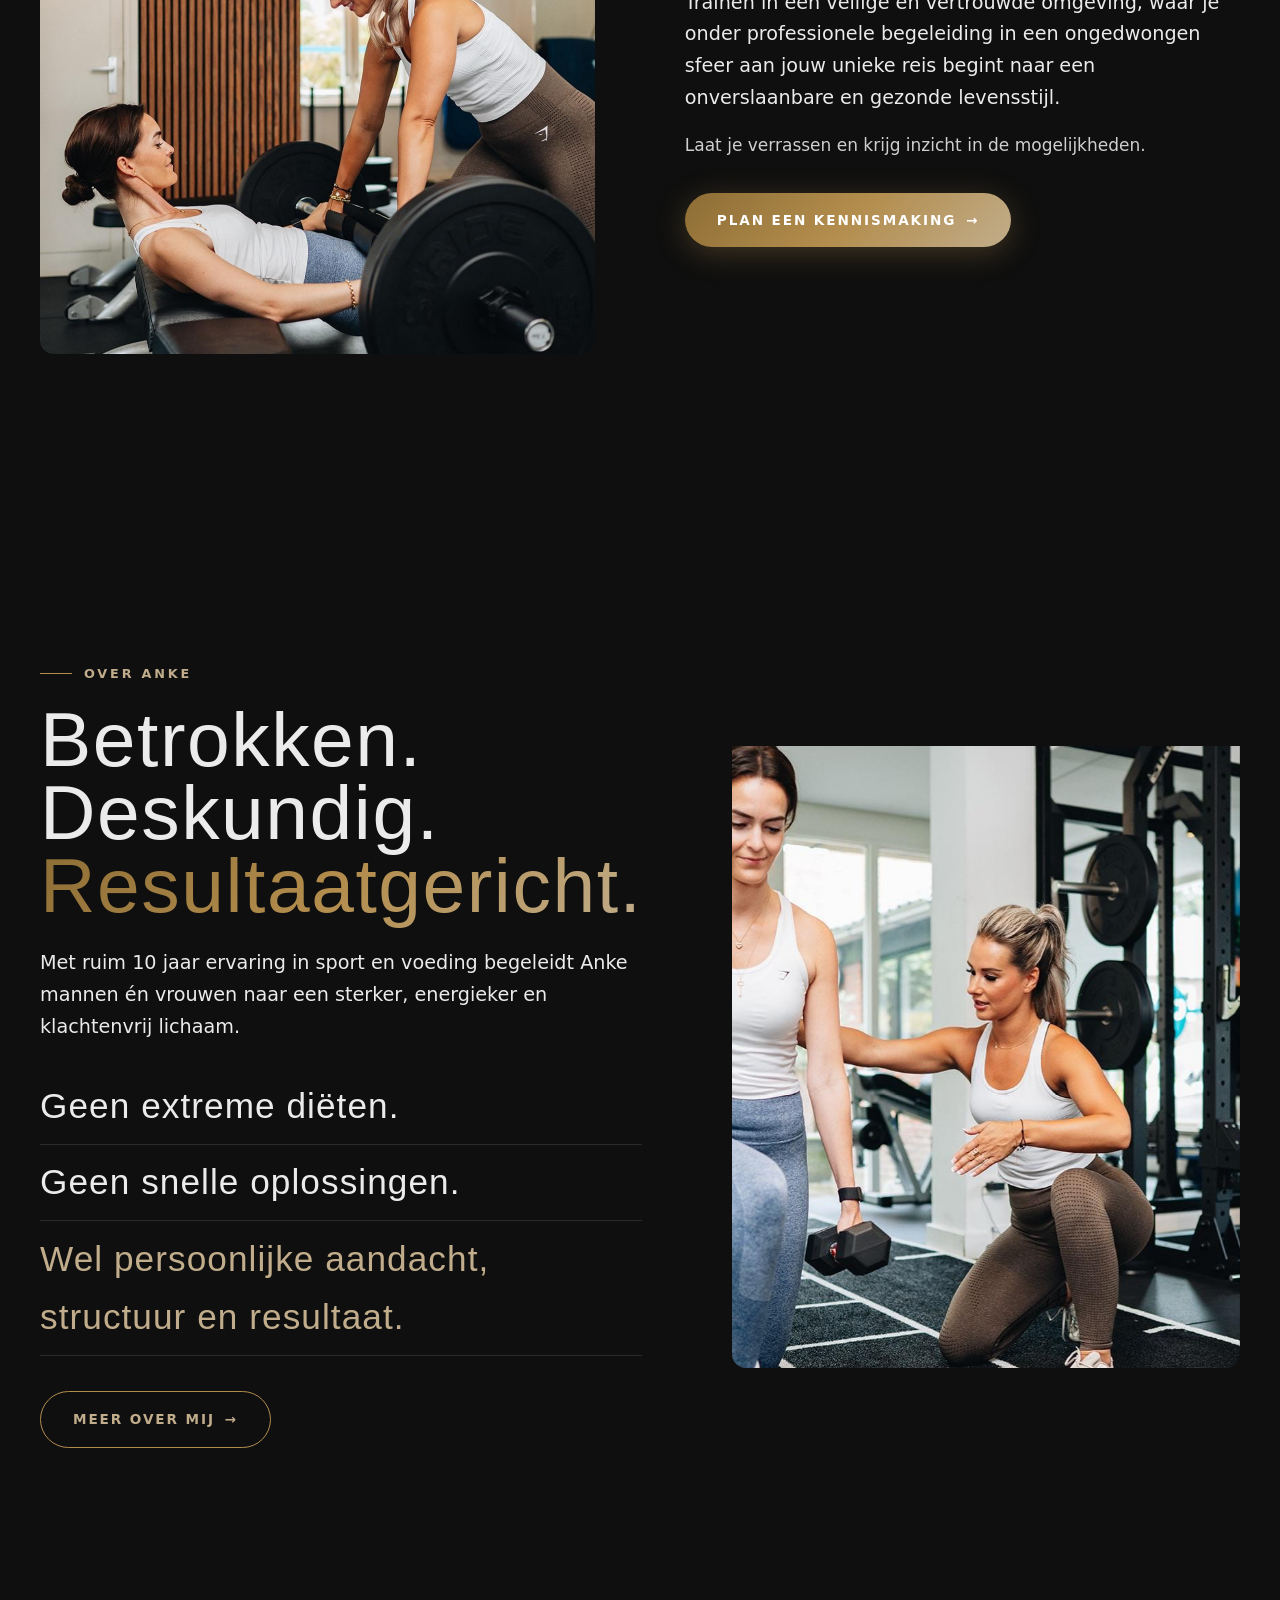
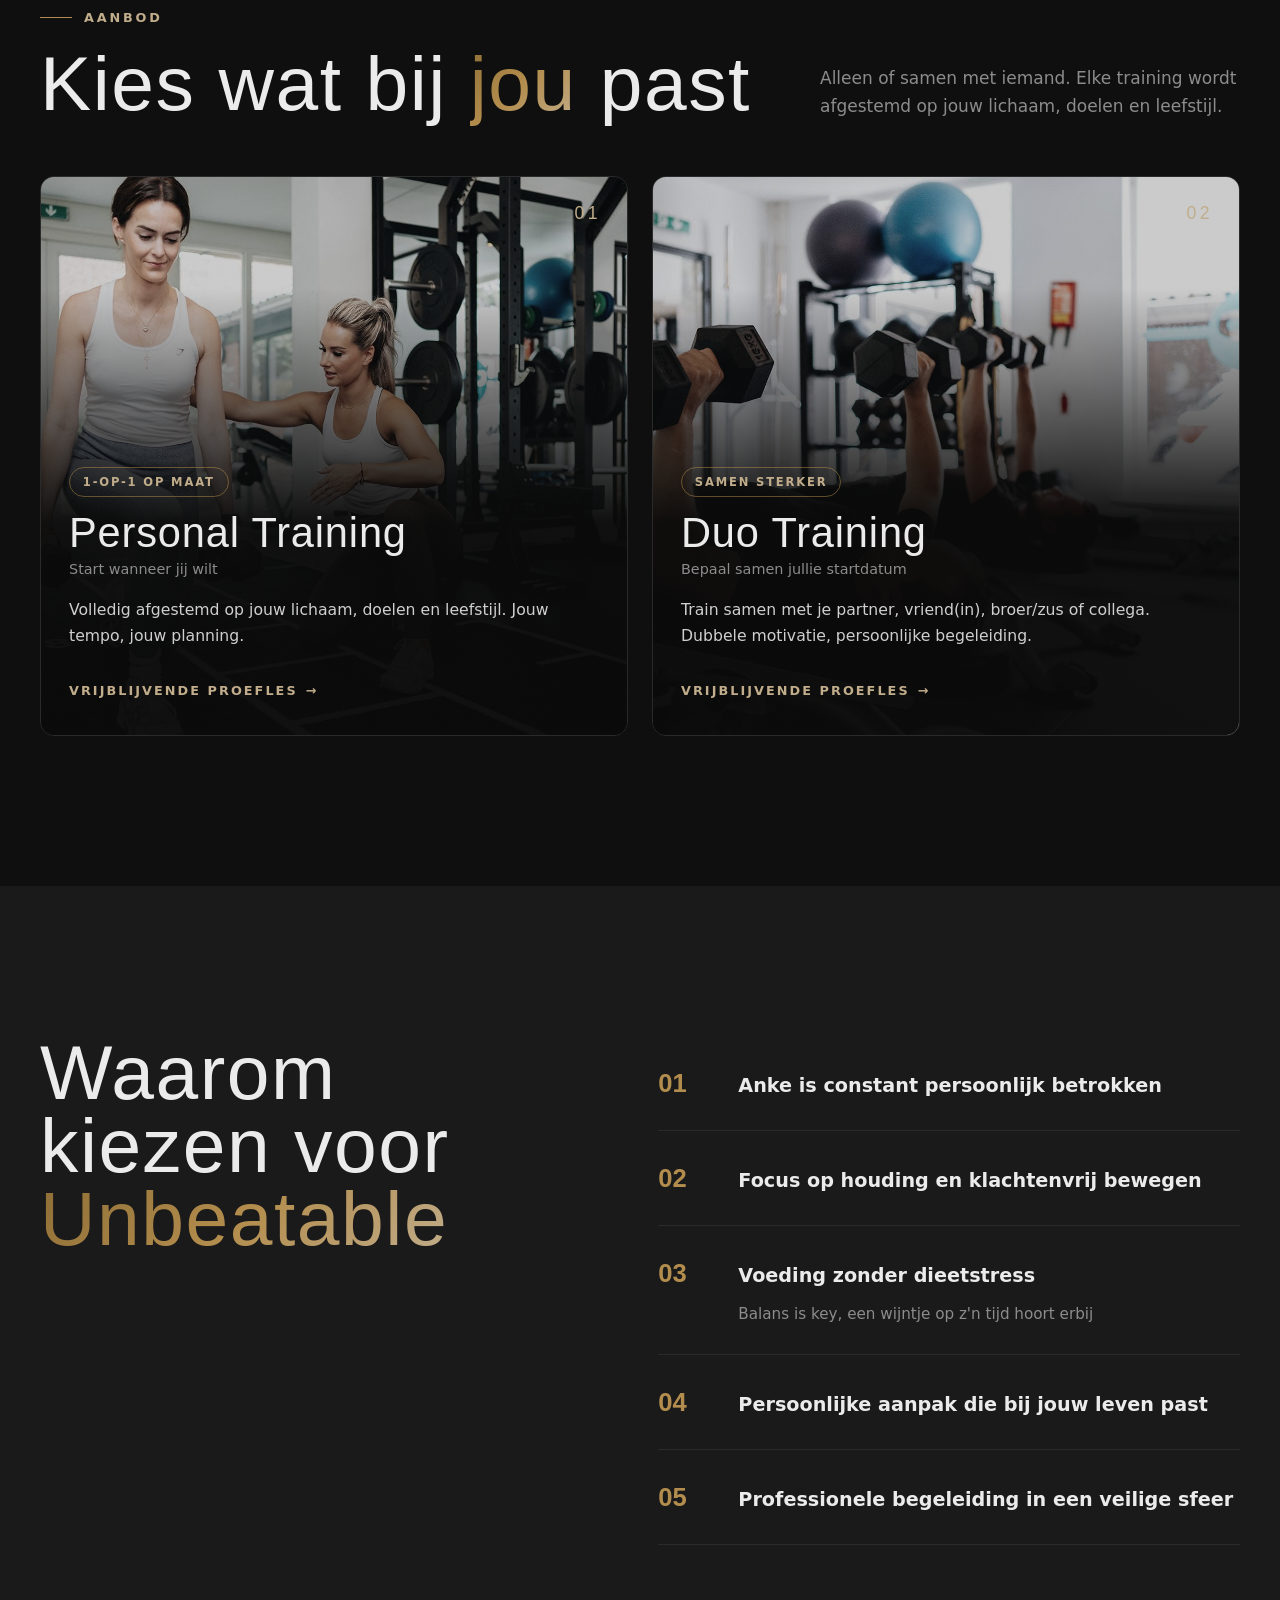
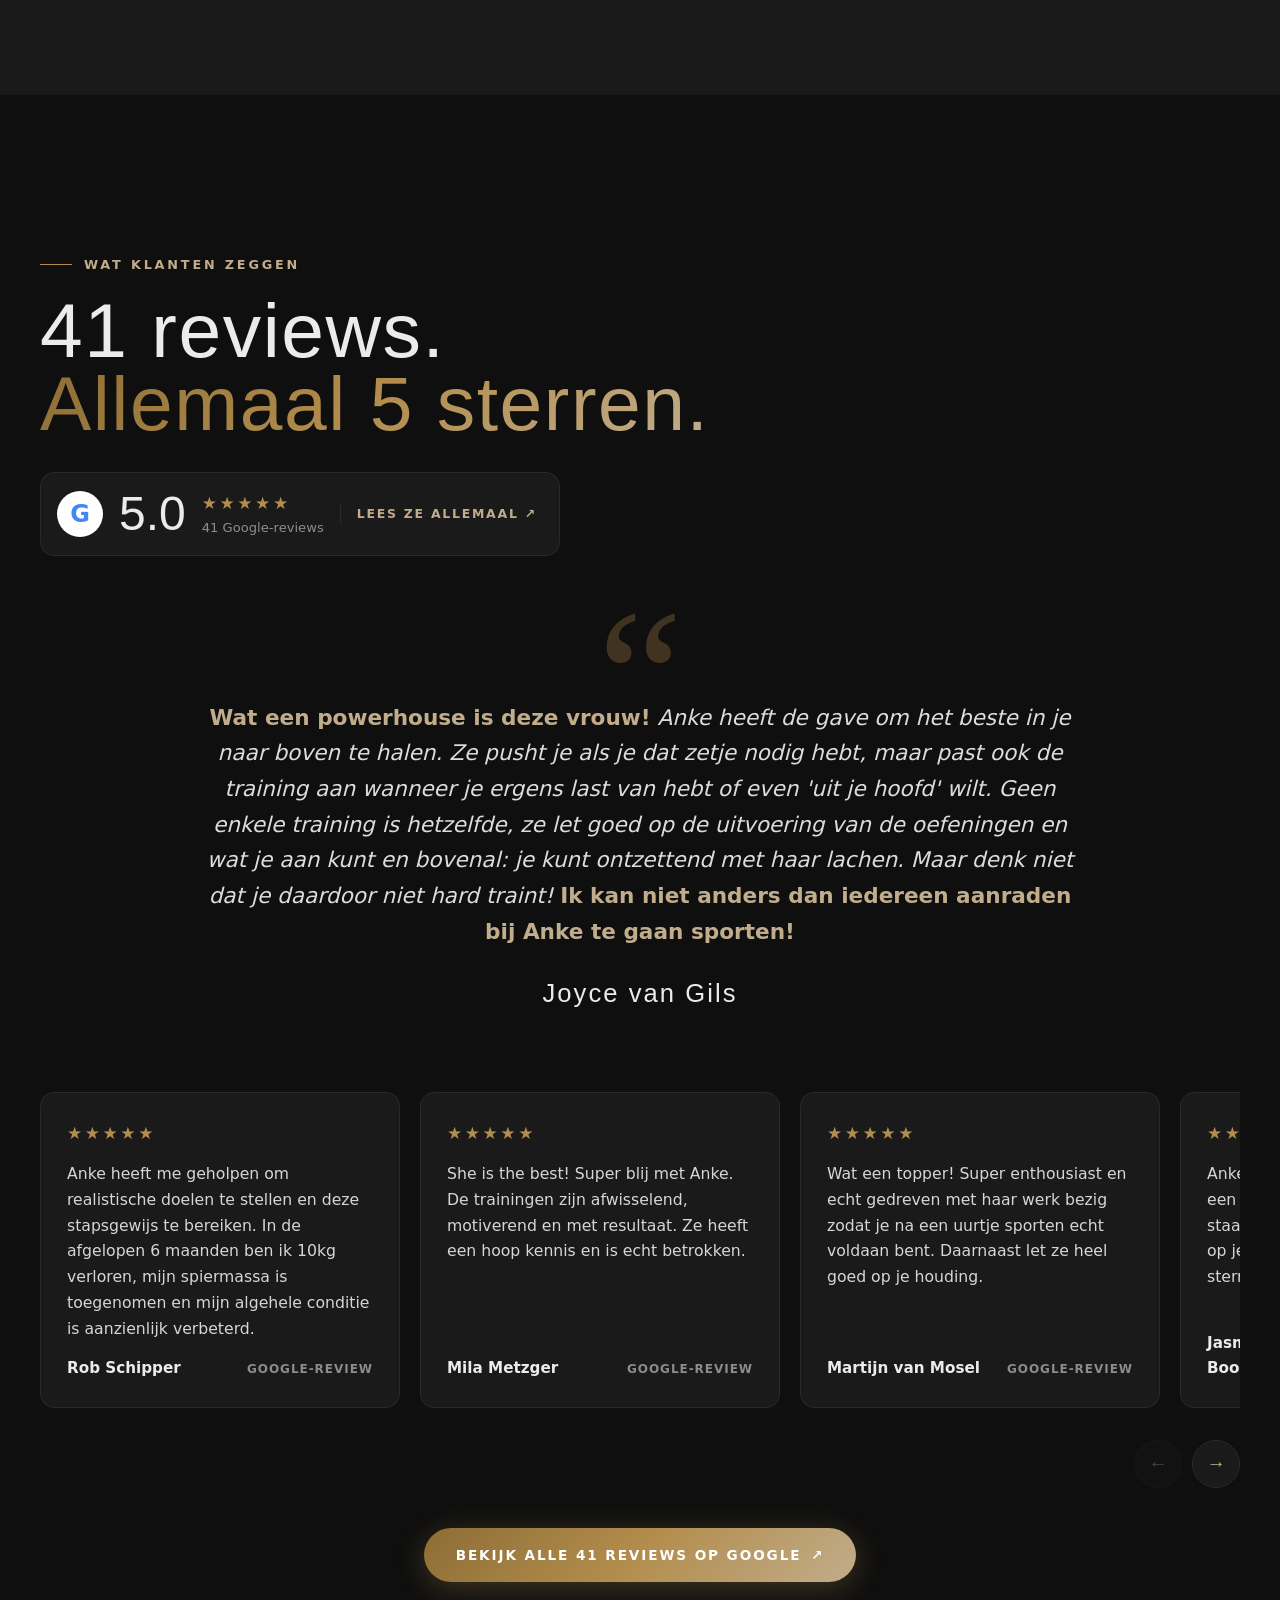
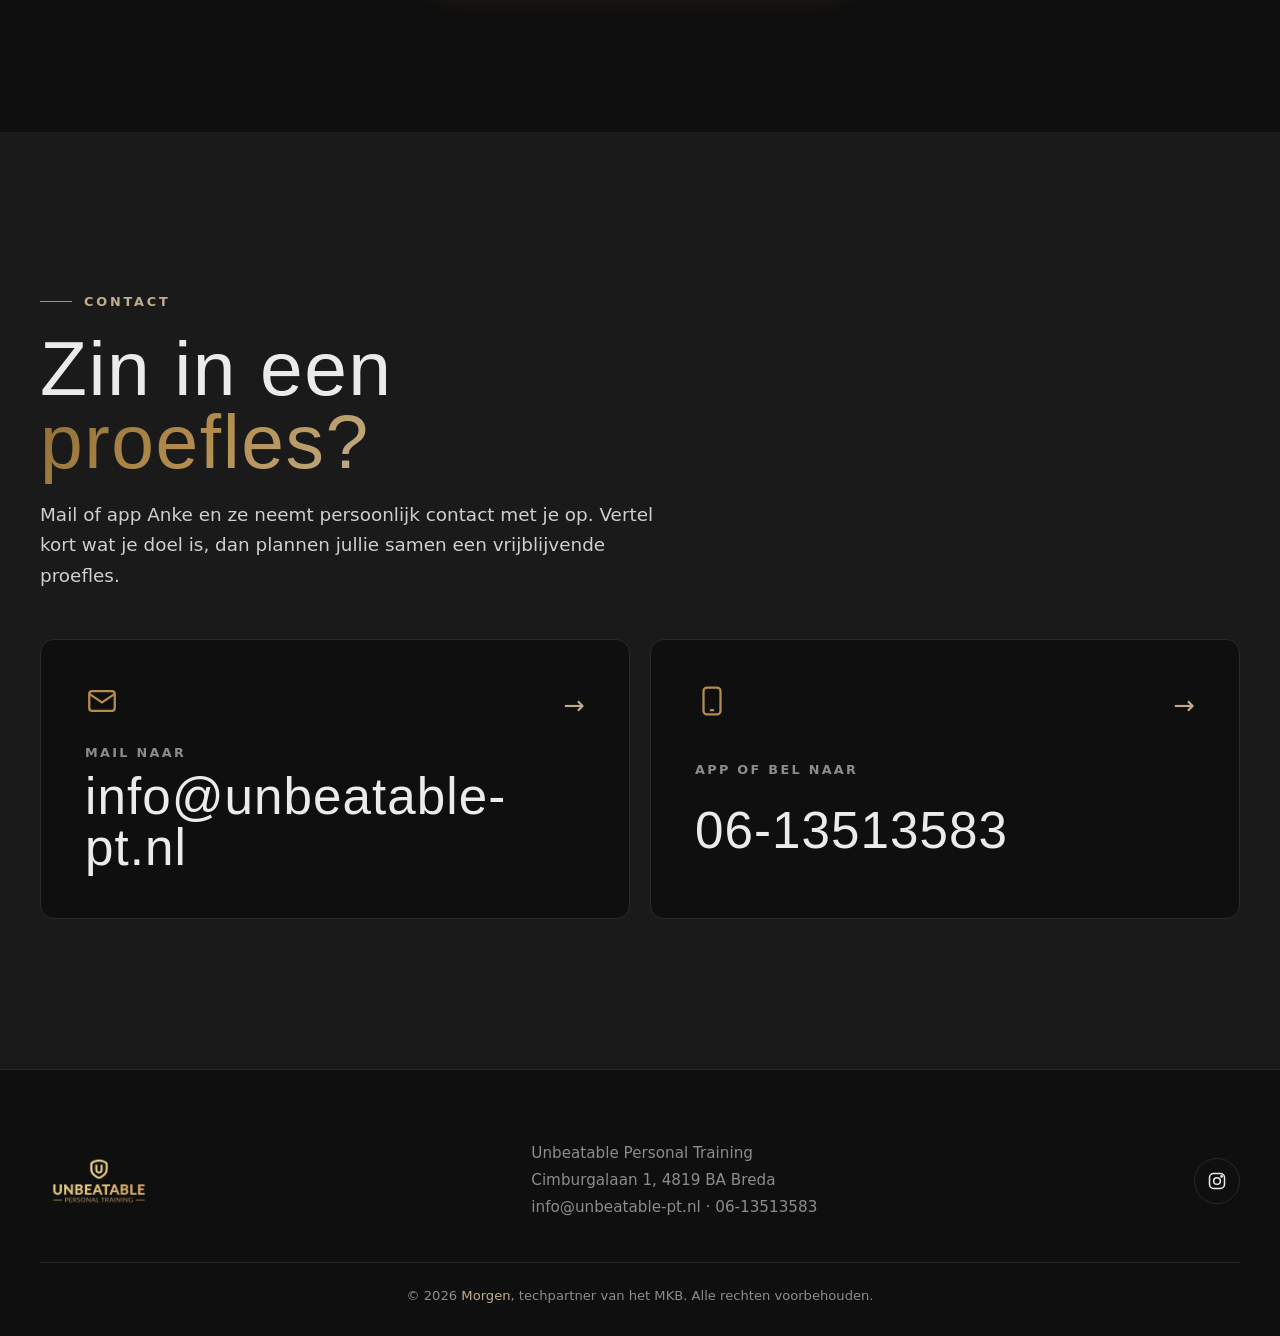
==== commit f7360763: "Remove duplicate address below contact options" ====
--- a/index.html
+++ b/index.html
@@ -218,10 +218,6 @@
             <span class="ctile__arrow">→</span>
           </a>
         </div>
-        <p class="contact-address reveal">
-          <svg viewBox="0 0 24 24" fill="none" stroke="currentColor" stroke-width="1.8"><path d="M12 21s-7-6.2-7-11.5A7 7 0 0 1 19 9.5C19 14.8 12 21 12 21z"/><circle cx="12" cy="9.5" r="2.5"/></svg>
-          Unbeatable Personal Training · Cimburgalaan 1, 4819 BA Breda
-        </p>
       </div>
     </section>
 
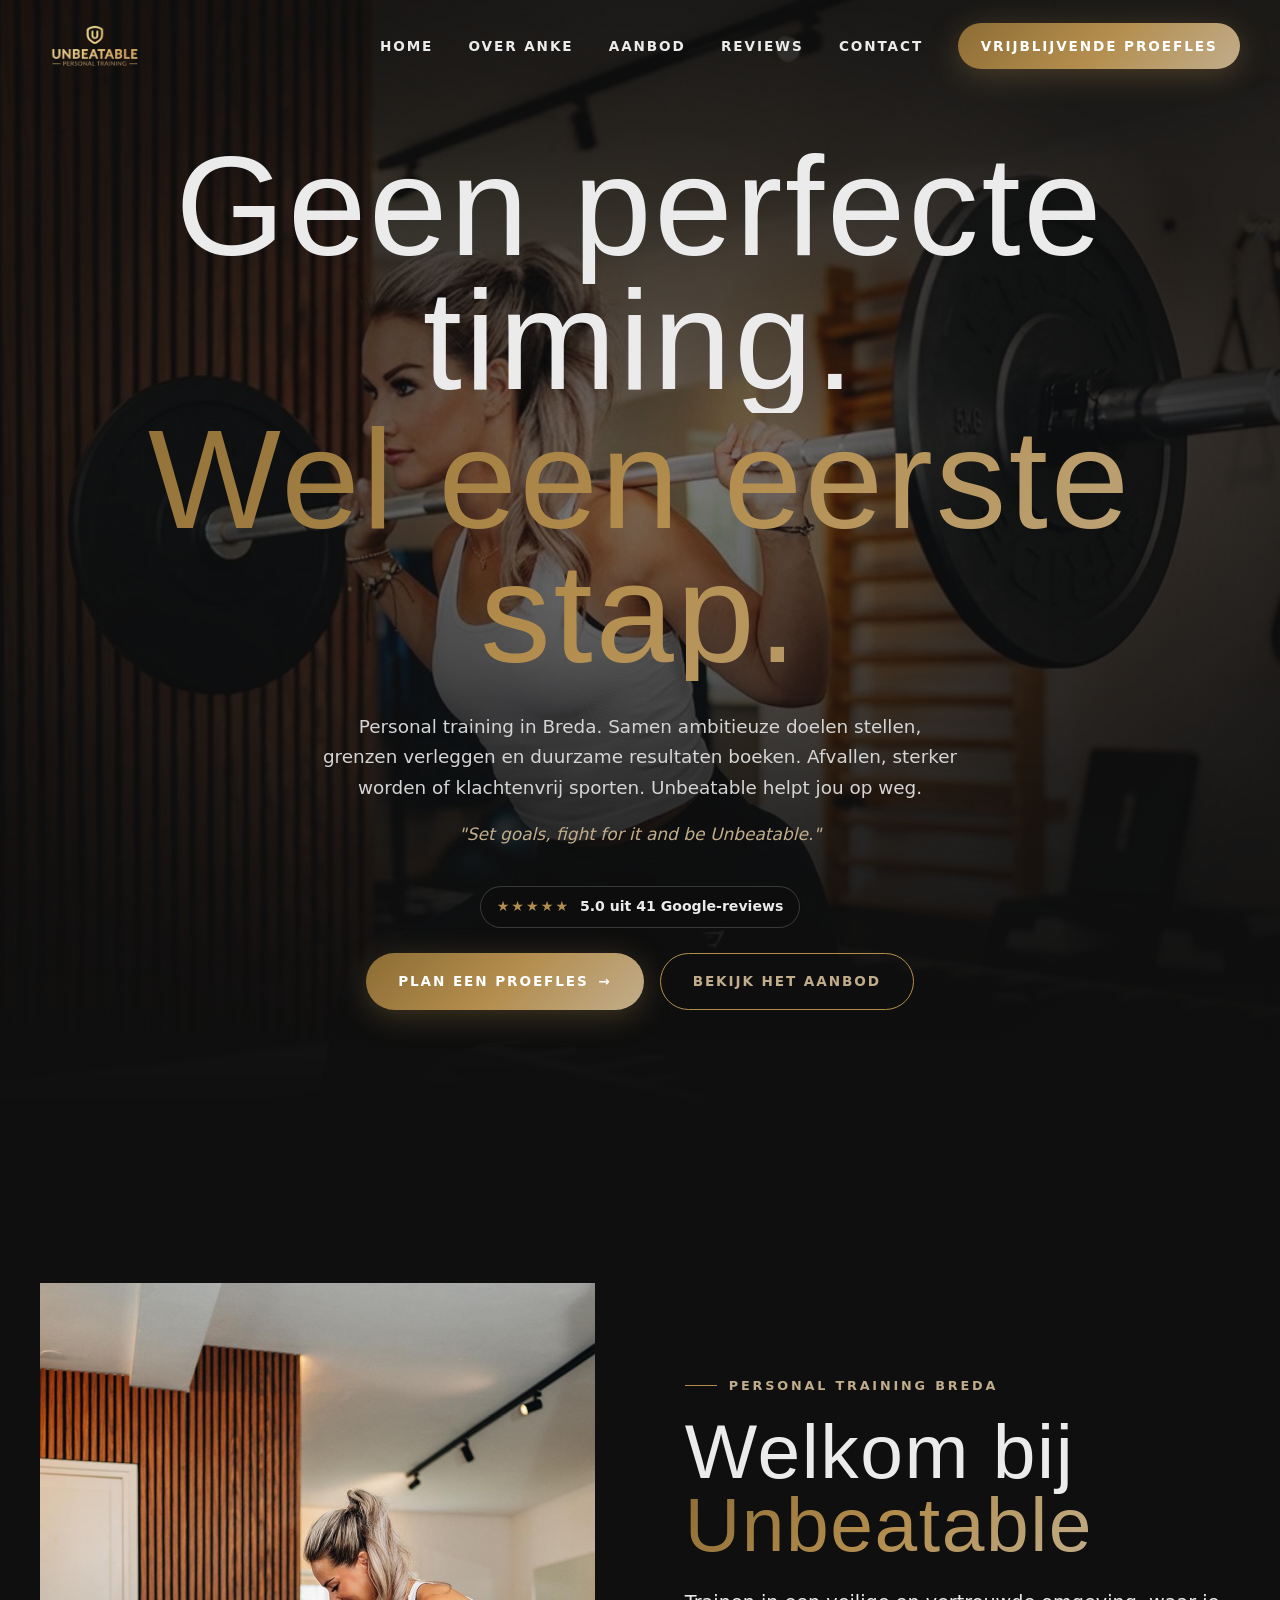
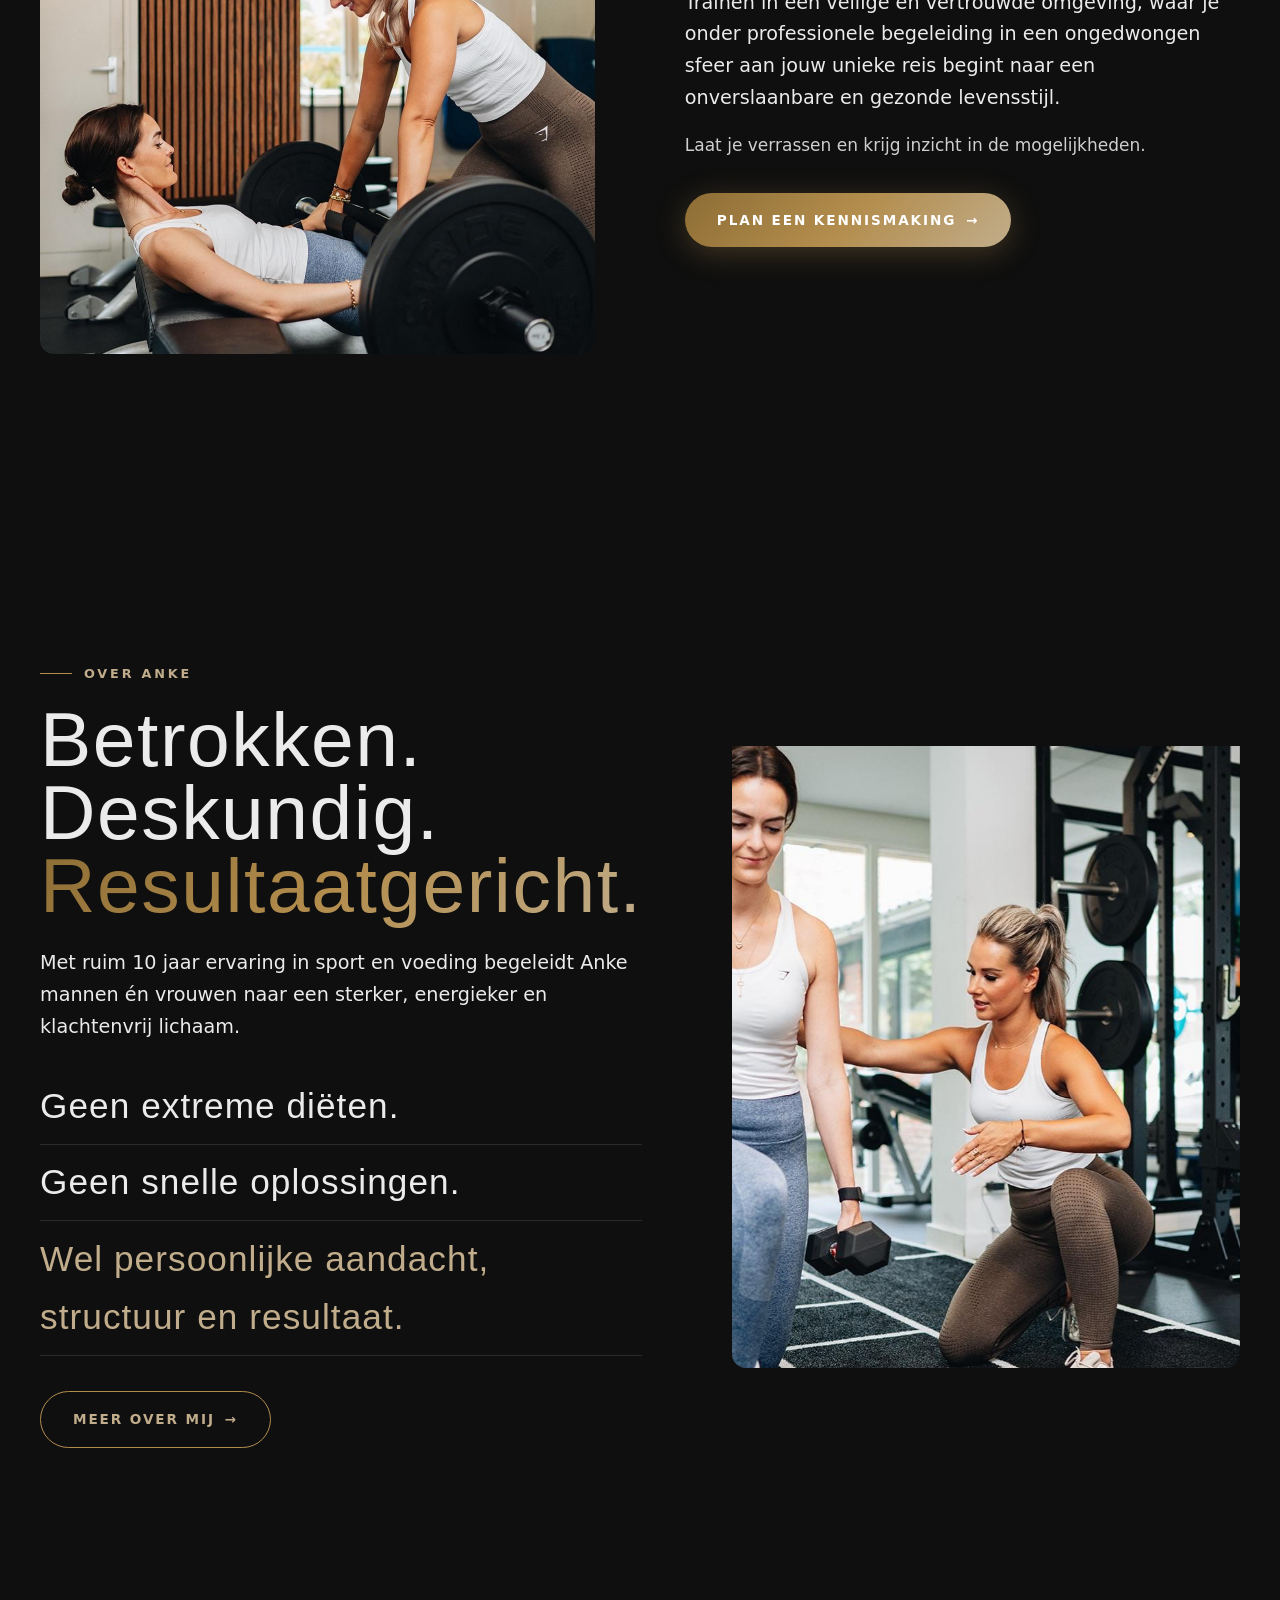
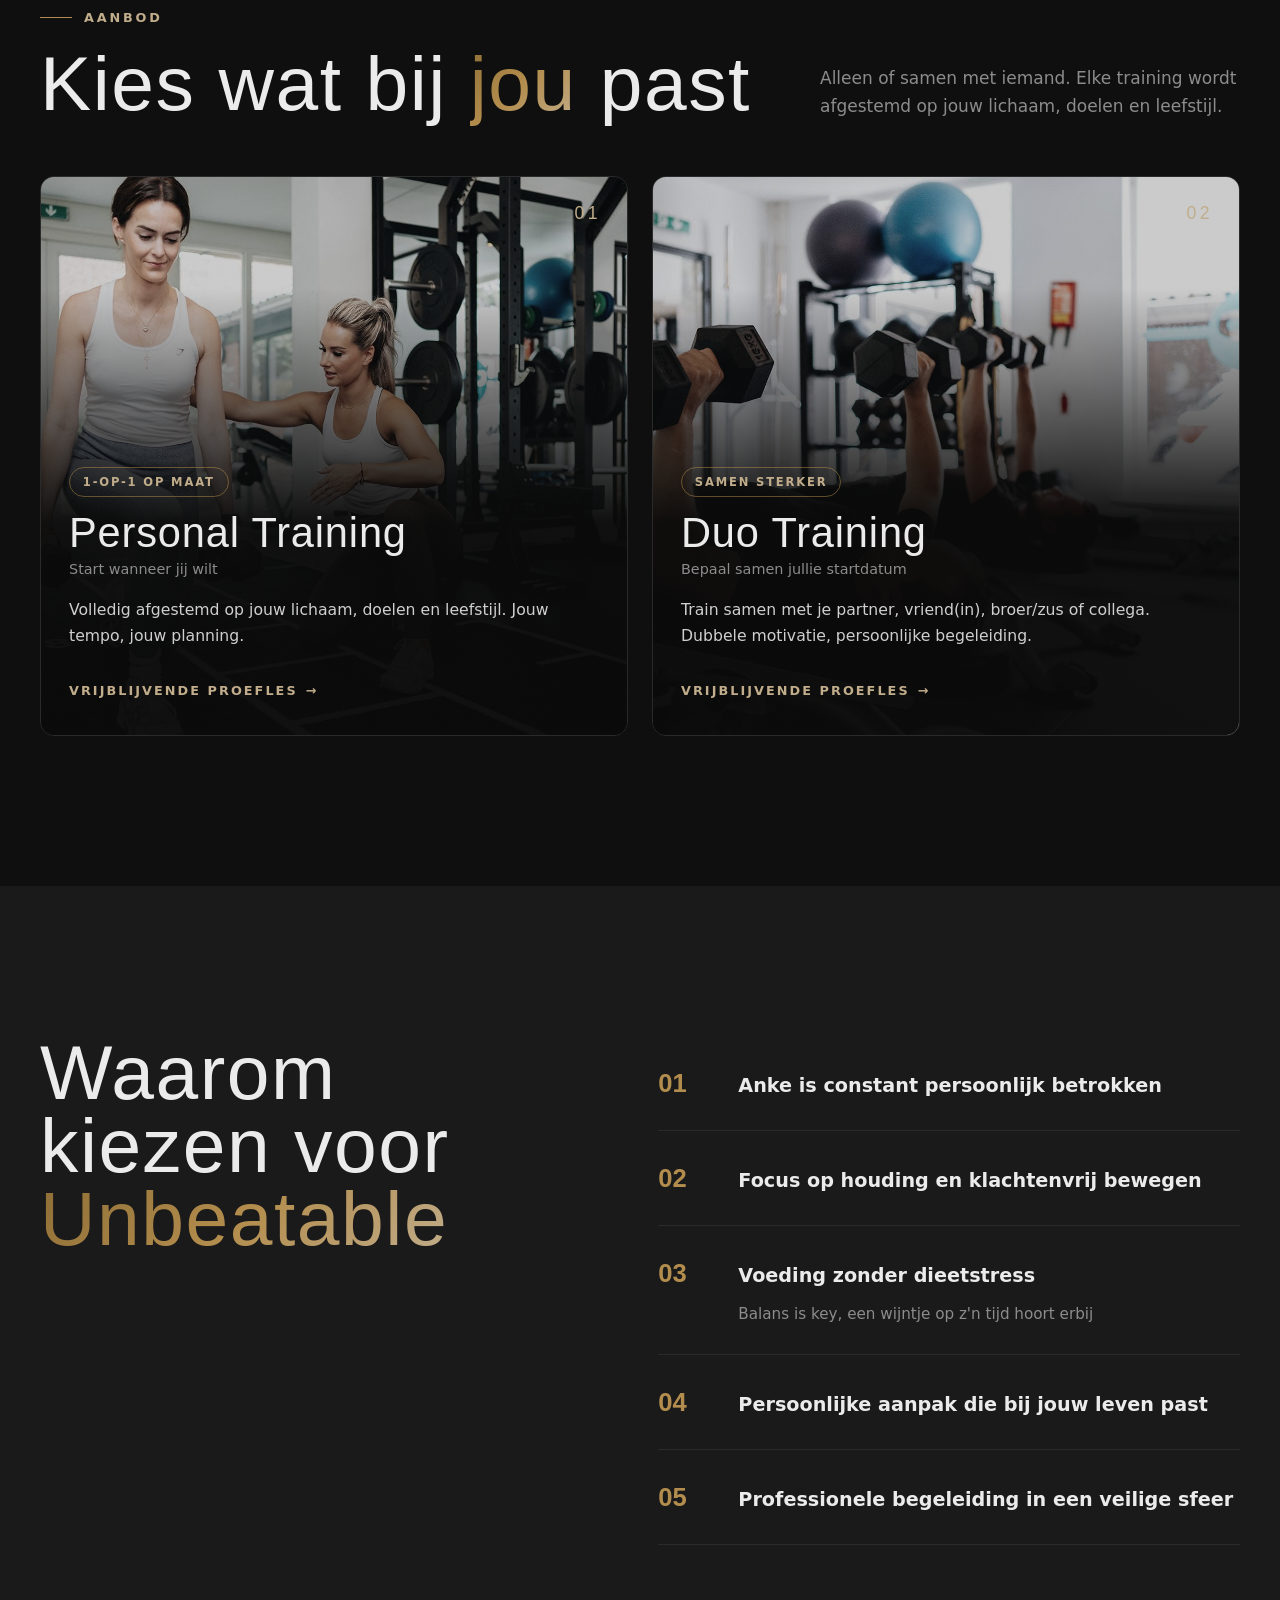
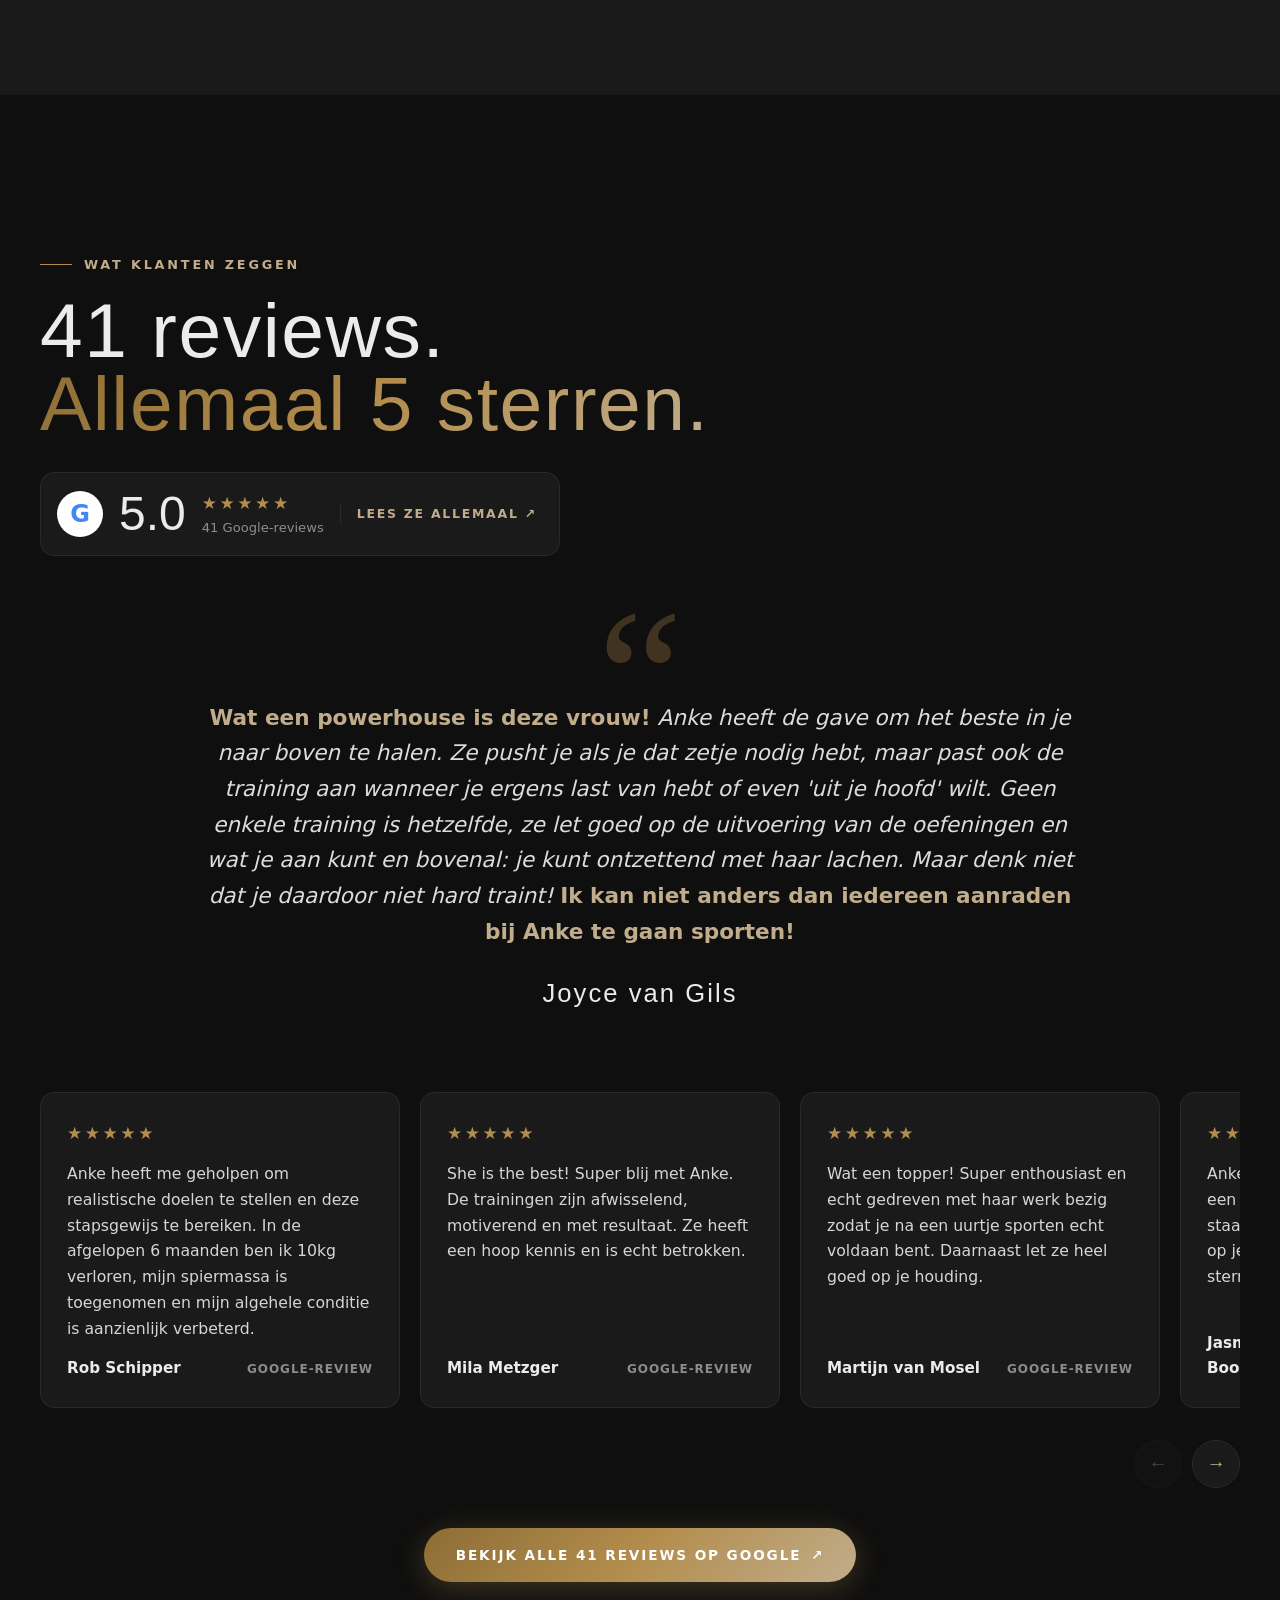
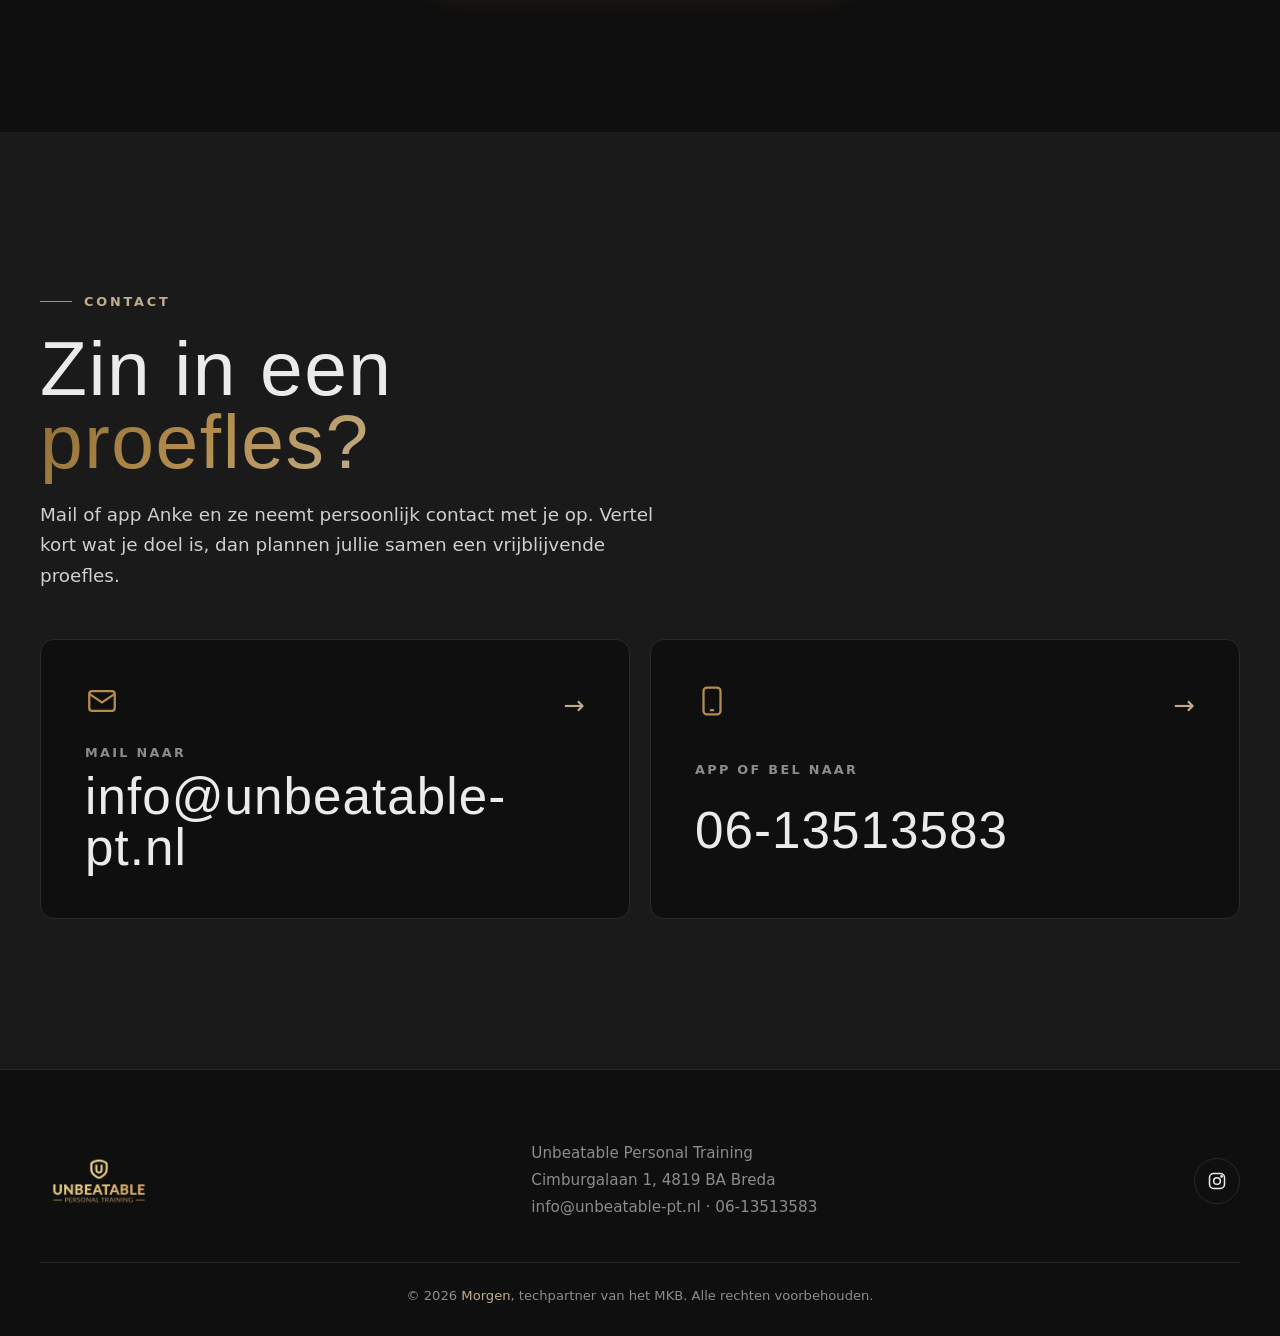
==== commit 343253d8: "Scroll-icoontje onderin de openingsfoto verwijderd" ====
--- a/index.html
+++ b/index.html
@@ -55,7 +55,6 @@
           <a href="#aanbod" class="btn btn--ghost">Bekijk het aanbod</a>
         </div>
       </div>
-      <span class="scroll-hint" aria-hidden="true"></span>
     </section>
 
     <!-- ===== WELKOM ===== -->
